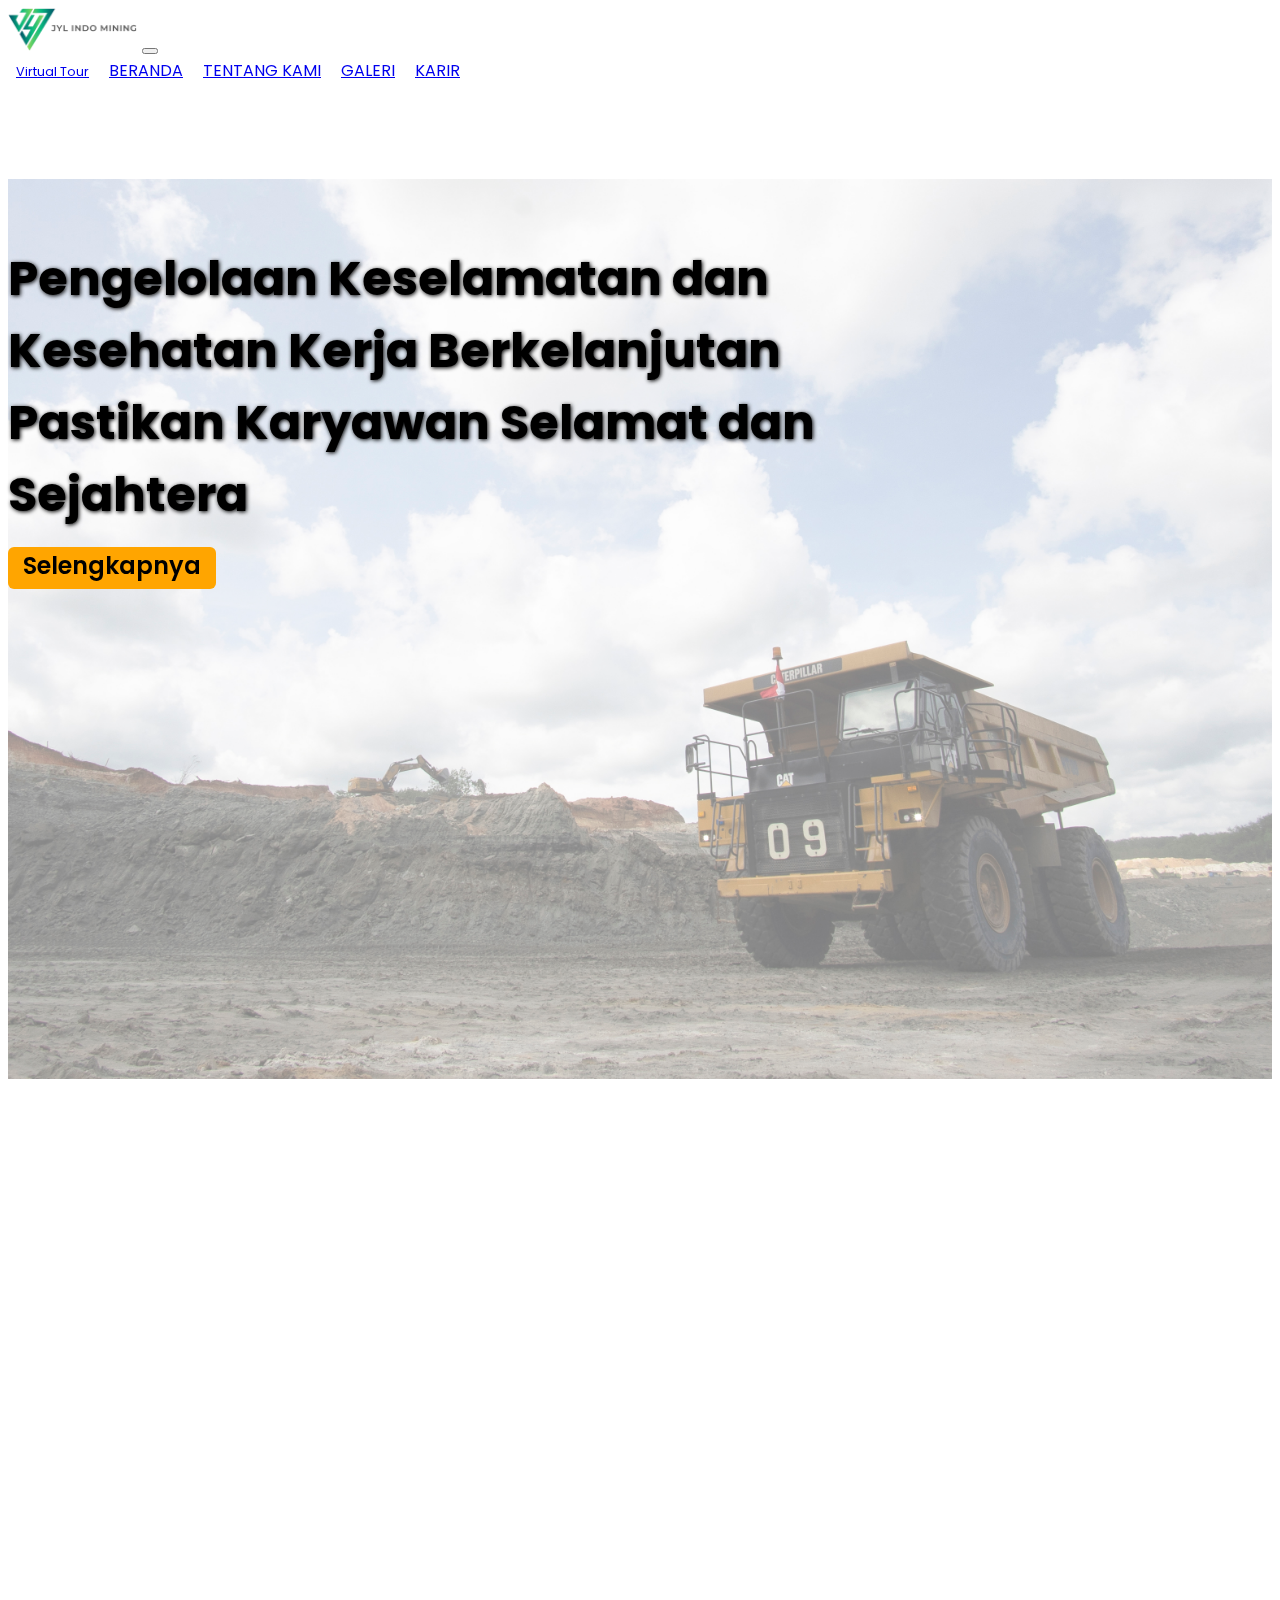
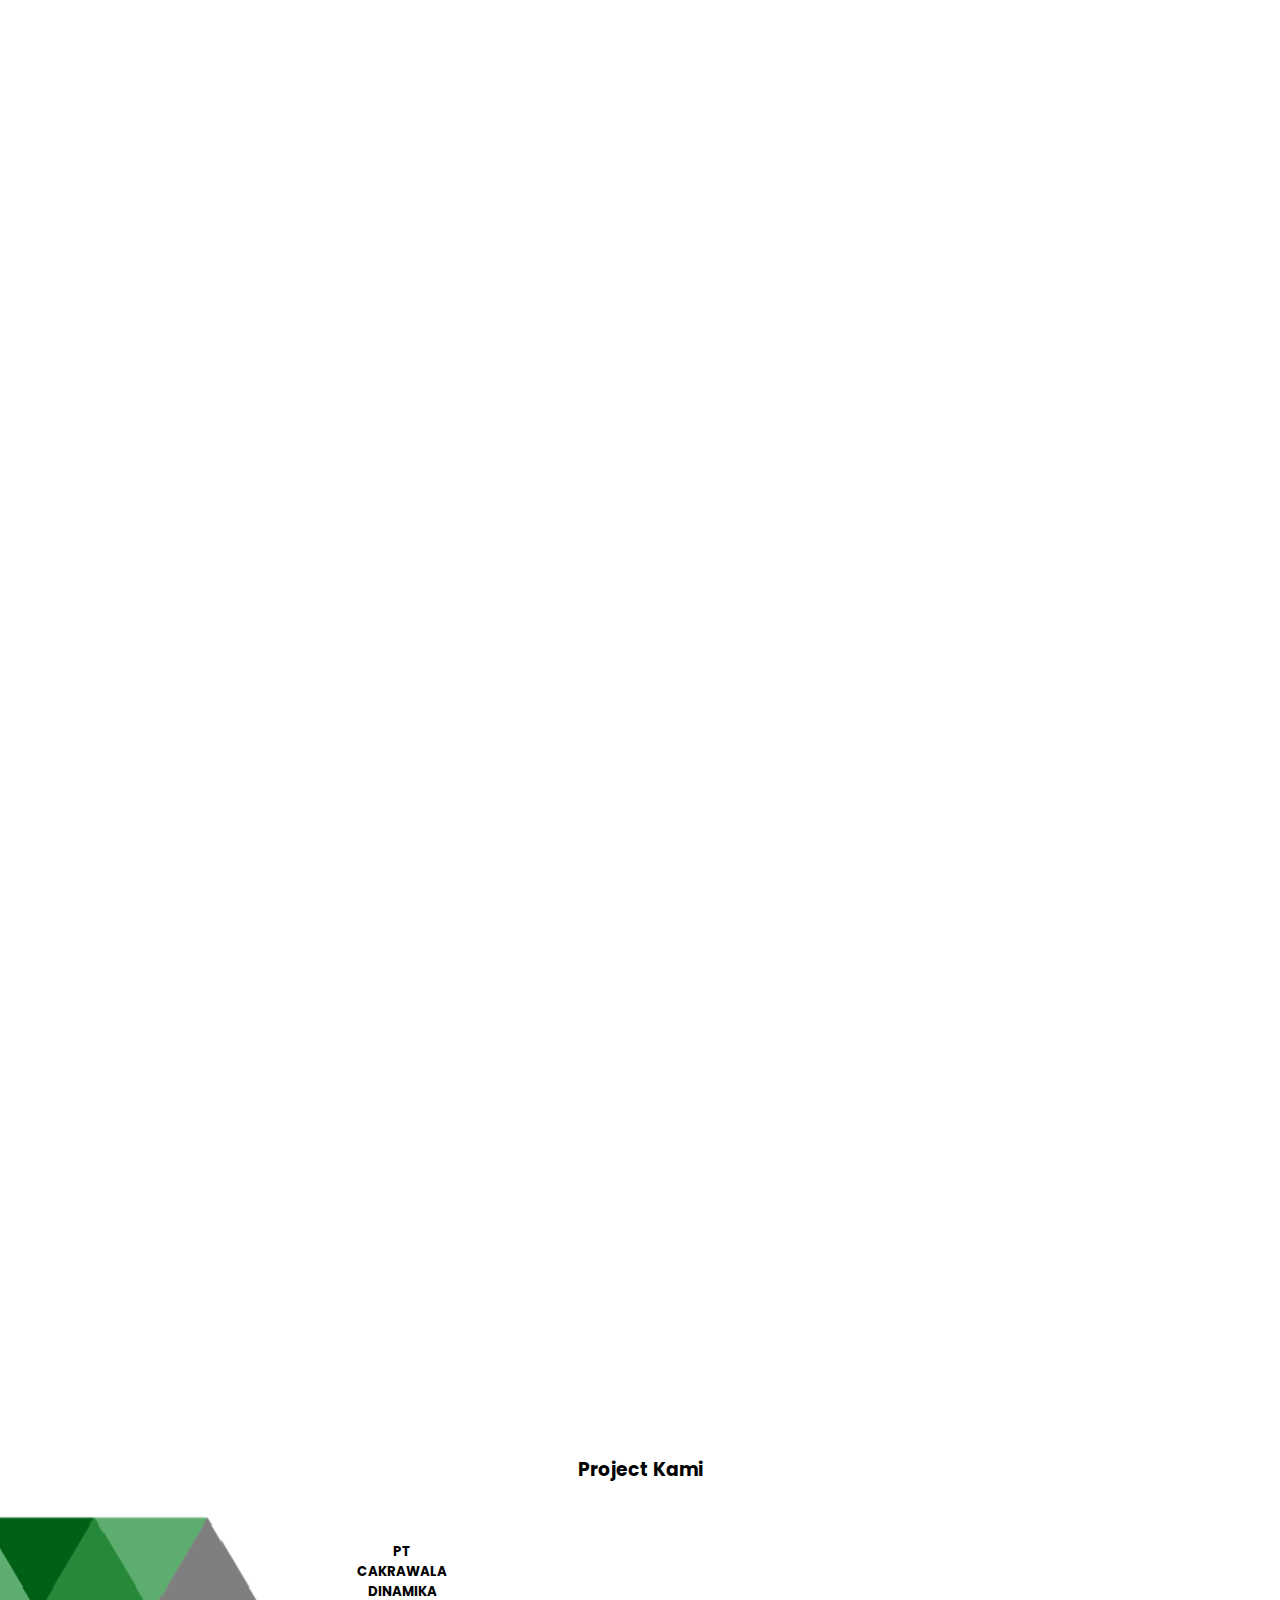
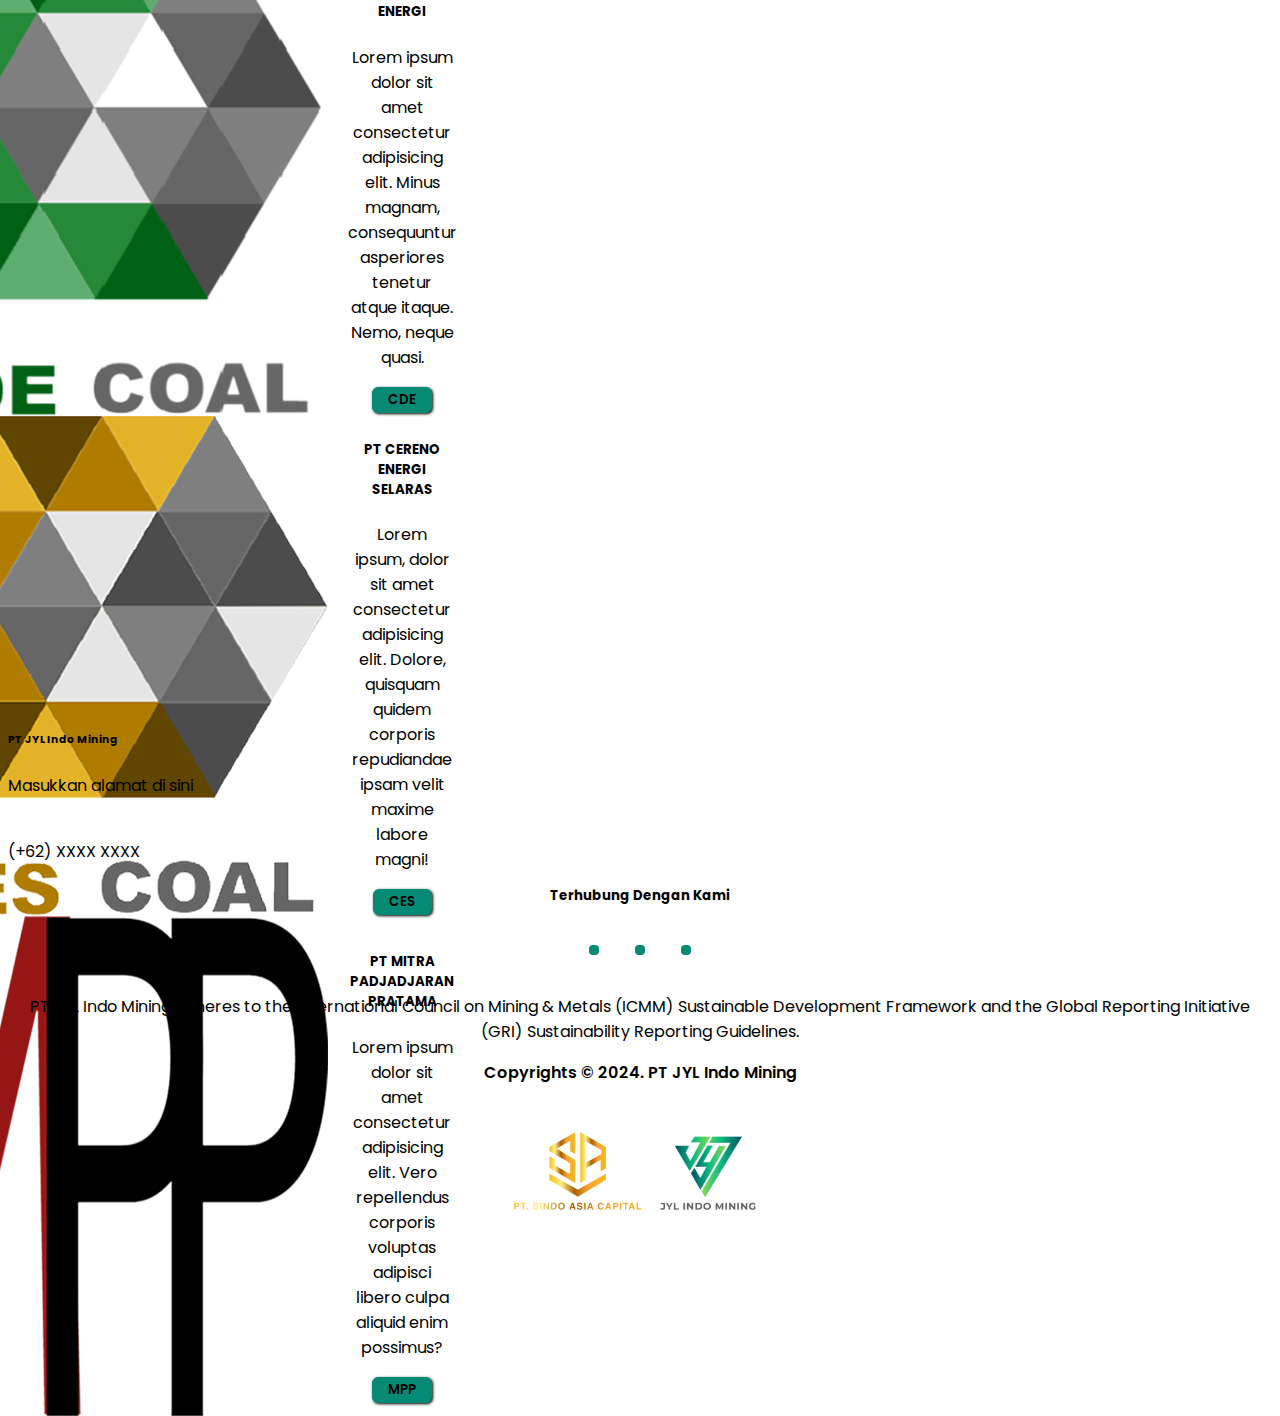
==== index.html @ 70bf5660 "menambahkan card untuk project" ====
<!DOCTYPE html>
<html lang="en">
  <head>
    <!-- Required meta tags -->
    <meta charset="utf-8" />
    <meta name="viewport" content="width=device-width, initial-scale=1" />

    <!-- Bootstrap CSS -->
    <link
      href="https://cdn.jsdelivr.net/npm/bootstrap@5.0.2/dist/css/bootstrap.min.css"
      rel="stylesheet"
      integrity="sha384-EVSTQN3/azprG1Anm3QDgpJLIm9Nao0Yz1ztcQTwFspd3yD65VohhpuuCOmLASjC"
      crossorigin="anonymous"
    />

    <!-- Feather Icon -->
    <!-- choose one -->
    <script src="https://unpkg.com/feather-icons"></script>

    <!-- Font -->
    <link rel="preconnect" href="https://fonts.googleapis.com" />
    <link rel="preconnect" href="https://fonts.gstatic.com" crossorigin />
    <link
      href="https://fonts.googleapis.com/css2?family=Poppins:ital,wght@0,100;0,200;0,300;0,400;0,500;0,600;0,700;0,800;0,900;1,100;1,200;1,300;1,400;1,500;1,600;1,700;1,800;1,900&display=swap"
      rel="stylesheet"
    />

    <!-- AOS -->
    <link rel="stylesheet" href="https://unpkg.com/aos@next/dist/aos.css" />

    <!-- CSS Saya -->
    <link rel="stylesheet" href="style.css" />

    <title>JYL Indo Mining</title>
  </head>

  <body>
    <!-- NAVBAR -->
    <nav
      class="navbar navbar-expand-lg navbar-light bg-light fixed-top"
      data-aos="fade-down"
    >
      <div class="container">
        <a class="navbar-brand" href="#"
          ><img
            src="./logo/LOGO JYL SIDE NAME 360.png"
            alt=""
            style="width: 130px"
        /></a>
        <button
          class="navbar-toggler"
          type="button"
          data-bs-toggle="collapse"
          data-bs-target="#navbarNavAltMarkup"
          aria-controls="navbarNavAltMarkup"
          aria-expanded="false"
          aria-label="Toggle navigation"
        >
          <span class="navbar-toggler-icon"></span>
        </button>
        <div class="collapse navbar-collapse" id="navbarNavAltMarkup">
          <div class="navbar-nav ms-auto">
            <a class="nav-link virtual-tour" href="#">Virtual Tour</a>
            <a class="nav-link" aria-current="page" href="#">BERANDA</a>
            <a class="nav-link" href="tentangKami/tentang-kami.html"
              >TENTANG KAMI</a
            >
            <a class="nav-link" href="galeri/galeri.html">GALERI</a>
            <a class="nav-link" href="galeri/galeri.html">KARIR</a>
          </div>
          <div class="navbar-extra">
            <a href="#" id="search-button"><i data-feather="search"></i></a>
          </div>
        </div>
        <div class="search-form">
          <input
            type="search"
            class="input-search"
            id="search-box"
            placeholder="Search here ...."
          />
          <label for="search-box"> <i data-feather="search"></i></label>
        </div>
      </div>
    </nav>
    <!-- NAVBAR END -->

    <!-- LANDING PAGE -->
    <section class="landing-page">
      <div class="container">
        <div class="row">
          <div class="col-sm-7">
            <h3 data-aos="fade-up">
              Pengelolaan Keselamatan dan Kesehatan Kerja Berkelanjutan Pastikan
              Karyawan Selamat dan Sejahtera
            </h3>
          </div>
        </div>
        <div class="row">
          <div class="col" data-aos="flip-up" data-aos-duration="1500">
            <a href=""
              ><button class="readmore">
                Selengkapnya <i data-feather="arrow-right"></i></button
            ></a>
          </div>
        </div>
      </div>
    </section>
    <!-- LANDING PAGE END -->

    <!-- CONTENT 1 -->
    <section class="content1">
      <div class="container">
        <div class="row">
          <div class="col">
            <h3 data-aos="flip-up">Tujuan Kami</h3>
          </div>
        </div>
        <div class="row">
          <div class="col">
            <p class="pTujuan" data-aos="flip-up">
              Kami terus berkarya untuk memberikan manfaat bagi bangsa,
              masyarakat, serta lingkungan di mana kami beroperasi. Mewujudkan
              asa melalui pengabdian terbaik bagi Indonesia.
            </p>
          </div>
        </div>
        <div class="row" text-white" data-aos="fade-up" data-aos-easing="linear"
        data-aos-duration="1500">
        <div class="col-sm">
          <div class="card">
            <img
              src="./img-thumbnail/thumbnail1.jpg"
              class="card-img"
              alt="thumbnail1"
            />
            <div class="card-img-overlay">
              <h5 class="card-title">Engineering</h5>
              <p class="card-text">
                Lorem ipsum dolor sit amet consectetur adipisicing elit. Quia
                voluptatum sit praesentium cumque aut animi?
              </p>
            </div>
          </div>
        </div>
        <div class="col-sm">
          <div class="card">
            <img
              src="./img-thumbnail/thumbnail2.jpg"
              class="card-img"
              alt="thumbnail1"
            />
            <div class="card-img-overlay">
              <h5 class="card-title">PIT</h5>
              <p class="card-text">
                Lorem ipsum dolor sit amet consectetur adipisicing elit.
                Accusamus incidunt ut voluptate nesciunt, ducimus cupiditate.
              </p>
            </div>
          </div>
        </div>
        <div class="col-sm">
          <div class="card">
            <img
              src="./img-thumbnail/thumbnail3.jpg"
              class="card-img"
              alt="thumbnail1"
            />
            <div class="card-img-overlay">
              <h5 class="card-title">TRUCK OHT</h5>
              <p class="card-text">
                Lorem ipsum dolor sit amet consectetur adipisicing elit. Iure
                earum aliquid repellat voluptatem minus eligendi.
              </p>
              <p class="card-text">Last updated 3 mins ago</p>
            </div>
          </div>
        </div>
      </div>
    </section>
    <!-- CONTENT 1 END-->

    <!-- CONTENT 2 -->
    <section class="content2">
      <div class="container">
        <div class="row">
          <div class="col">
            <h3
              data-aos="fade-right"
              data-aos-offset="300"
              data-aos-easing="ease-in-sine"
            >
              Media JYL Indo Mining
            </h3>
          </div>
        </div>
        <div class="row">
          <div class="col" data-aos="flip-up" data-aos-duration="1500">
            <a href=""
              ><button class="readmore">
                Selengkapnya <i data-feather="arrow-right"></i></button
            ></a>
          </div>
        </div>
        <div class="row">
          <div class="col">
            <div class="card" data-aos="zoom-in-down" data-aos-duration="1500">
              <img
                src="./img-slideImage2/img-slideImage1.jpg"
                class="card-img"
                alt="thumbnail1"
              />
              <a href=""
                ><div class="card-img-overlay">
                  <img
                    src="./icon/pngwing.com.svg"
                    alt=""
                    style="width: 25%"
                  /></div
              ></a>
            </div>
          </div>
        </div>
        <div class="row">
          <div class="col">
            <h4 data-aos="flip-left">Aktivitas Penambangan JYL Indo Mining</h4>
          </div>
        </div>
      </div>
    </section>
    <!-- CONTENT 2 END-->

    <!-- CONTENT 3 -->
    <section class="content3">
      <div class="container">
        <div class="row">
          <div class="col">
            <h3>Project Kami</h3>
          </div>
        </div>
        <div class="project d-flex justify-content-center">
          <div class="row">
            <div class="col">
              <div class="card" style="width: 18rem">
                <img src="./logo/CDE SVG.svg" class="card-img-top" alt="..." />
                <div class="card-body">
                  <h5 class="card-title">PT CAKRAWALA DINAMIKA ENERGI</h5>
                  <p class="card-text">
                    Lorem ipsum dolor sit amet consectetur adipisicing elit.
                    Minus magnam, consequuntur asperiores tenetur atque itaque.
                    Nemo, neque quasi.
                  </p>
                  <a href=""><button class="btn-content3">CDE</button></a>
                </div>
              </div>
            </div>
            <div class="col">
              <div class="card" style="width: 18rem">
                <img src="./logo/CES SVG.svg" class="card-img-top" alt="..." />
                <div class="card-body">
                  <h5 class="card-title">PT CERENO ENERGI SELARAS</h5>
                  <p class="card-text">
                    Lorem ipsum, dolor sit amet consectetur adipisicing elit.
                    Dolore, quisquam quidem corporis repudiandae ipsam velit
                    maxime labore magni!
                  </p>
                  <a href=""><button class="btn-content3">CES</button></a>
                </div>
              </div>
            </div>
            <div class="col">
              <div class="card" style="width: 18rem">
                <img src="./logo/MPP SVG.svg" class="card-img-top" alt="..." />
                <div class="card-body">
                  <h5 class="card-title">PT MITRA PADJADJARAN PRATAMA</h5>
                  <p class="card-text">
                    Lorem ipsum dolor sit amet consectetur adipisicing elit.
                    Vero repellendus corporis voluptas adipisci libero culpa
                    aliquid enim possimus?
                  </p>
                  <a href=""><button class="btn-content3">MPP</button></a>
                </div>
              </div>
            </div>
          </div>
        </div>
      </div>
    </section>
    <!-- CONTENT 3 END-->

    <!-- FOOTER -->
    <div class="footer">
      <div class="container">
        <div class="row">
          <div class="col">
            <div class="alamat">
              <h6>PT JYL Indo Mining</h6>
              <p>Masukkan alamat di sini</p>
              <br />
              <i data-feather="phone"></i> (+62) XXXX XXXX
            </div>
          </div>
        </div>
        <div class="row">
          <div class="col">
            <div class="text3">
              <h5>Terhubung Dengan Kami</h5>
              <a href=""><span data-feather="facebook"></span></a>
              <a href=""><span data-feather="instagram"></span></a>
              <a href=""><span data-feather="linkedin"></span></a>
            </div>
          </div>
        </div>
        <div class="row">
          <div class="col">
            <div class="info-company">
              <p>
                PT JYL Indo Mining adheres to the International Council on
                Mining & Metals (ICMM) Sustainable Development Framework and the
                Global Reporting Initiative (GRI) Sustainability Reporting
                Guidelines.
              </p>
            </div>
          </div>
        </div>
        <div class="row">
          <div class="col">
            <div class="copyright">
              <p>Copyrights © 2024. PT JYL Indo Mining</p>
            </div>
          </div>
        </div>
        <div class="company-group">
          <div class="row">
            <div class="col">
              <img src="./logo/Logo SAC JYL.svg" alt="" class="logoJYL" />
            </div>
          </div>
        </div>
      </div>
    </div>
    <!-- FOOTER END-->

    <!-- Script Saya -->
    <script src="main.js"></script>

    <!-- Feather Icon -->
    <script>
      feather.replace();
    </script>

    <!-- AOS -->
    <script src="https://unpkg.com/aos@next/dist/aos.js"></script>
    <script>
      AOS.init();
    </script>

    <!-- Option 1: Bootstrap Bundle with Popper -->
    <script
      src="https://cdn.jsdelivr.net/npm/bootstrap@5.0.2/dist/js/bootstrap.bundle.min.js"
      integrity="sha384-MrcW6ZMFYlzcLA8Nl+NtUVF0sA7MsXsP1UyJoMp4YLEuNSfAP+JcXn/tWtIaxVXM"
      crossorigin="anonymous"
    ></script>
  </body>
</html>
---- style.css ----
* {
    font-family: "Poppins", sans-serif;
    box-sizing: border-box;
    scroll-behavior: smooth;

}

.row {
    position: relative;
    top: 4rem;
}

/* Navbar */

.navbar .nav-link {
    margin: auto .5rem;
    transition: all 0.3s ease-in-out;
    -webkit-transition: all 0.3s ease-in-out;
    -moz-transition: all 0.3s ease-in-out;
    -ms-transition: all 0.3s ease-in-out;
    -o-transition: all 0.3s ease-in-out;
}

.navbar .nav-link:hover {
    transform: scale(1.2);
    -webkit-transform: scale(1.2);
    -moz-transform: scale(1.2);
    -ms-transform: scale(1.2);
    -o-transform: scale(1.2);
}

.navbar .navbar-extra a {
    color: gray;
}

.navbar .navbar-extra {
    transition: all 0.3s ease-in-out;
    -webkit-transition: all 0.3s ease-in-out;
    -moz-transition: all 0.3s ease-in-out;
    -ms-transition: all 0.3s ease-in-out;
    -o-transition: all 0.3s ease-in-out;
}

.navbar .navbar-extra:hover {
    transform: scale(1.2);
    -webkit-transform: scale(1.2);
    -moz-transform: scale(1.2);
    -ms-transform: scale(1.2);
    -o-transform: scale(1.2);
}

.navbar .virtual-tour {
    font-size: 0.8rem;
}

.navbar .search-form {
    position: absolute;
    top: 100%;
    right: 15%;
    background-color: white;
    padding: 1rem;
    width: 20rem;
    height: 3rem;
    display: flex;
    justify-content: center;
    align-items: center;
    border-radius: 8px;
    -webkit-border-radius: 8px;
    -moz-border-radius: 8px;
    -ms-border-radius: 8px;
    -o-border-radius: 8px;
    transform: scaleY(0);
    -webkit-transform: scaleY(0);
    -moz-transform: scaleY(0);
    -ms-transform: scaleY(0);
    -o-transform: scaleY(0);
}

.navbar .search-form.active {
    transform: scaleY(1);
    -webkit-transform: scaleY(1);
    -moz-transform: scaleY(1);
    -ms-transform: scaleY(1);
    -o-transform: scaleY(1);
}

.navbar .input-search {
    height: 2.5rem;
    width: 32rem;    
}
/* Navbar End */


/* LANDING PAGE */
.landing-page {
    height: 100vh;
    background-image: url(./img-bg/bgOHT.jpg);
    background-position: center;
    background-size: cover;
    /* background-attachment: fixed; */
}

.landing-page h3 {
    font-weight: 700;
    text-shadow: 1px 1px 4px black;
}

.landing-page a {
    text-decoration: none;
    text-shadow: 1px 1px 2px black;
    width: fit-content;
}

.readmore {
    background-color: orange;
    font-size: 1.5rem;
    font-weight: 600;
    width: fit-content;
    padding: 1px 15px 6px;
    border-radius: 6px;
    -webkit-border-radius: 6px;
    -moz-border-radius: 6px;
    -ms-border-radius: 6px;
    -o-border-radius: 6px;
    border: none;
    text-align: center;
    transition: all .3s ease-in-out;
    -webkit-transition: all .3s ease-in-out;
    -moz-transition: all .3s ease-in-out;
    -ms-transition: all .3s ease-in-out;
    -o-transition: all .3s ease-in-out;
}

.readmore:hover {
    transform: scale(1.2);
    -webkit-transform: scale(1.2);
    -moz-transform: scale(1.2);
    -ms-transform: scale(1.2);
    -o-transform: scale(1.2);
}

/* LANDING PAGE END*/

/* CONTENT 1 */
.content1 {
    height: 100vh;
    background-image: url(./img-bg/img-bg-content1.jpg);
    background-position: center;
    background-size: cover;
    background-attachment: fixed;
}

.content1 h3 {
    font-weight: 700;
}

.content1 .pTujuan {
    font-weight: 400;
}

.content1 .card {
    transition: all 0.3s ease-in-out;
    -webkit-transition: all 0.3s ease-in-out;
    -moz-transition: all 0.3s ease-in-out;
    -ms-transition: all 0.3s ease-in-out;
    -o-transition: all 0.3s ease-in-out;
    box-shadow: 1px 1px 8px black;
    border: none;
}

.content1 .card:hover {
    transform: scale(1.2);
    -webkit-transform: scale(1.2);
    -moz-transform: scale(1.2);
    -ms-transform: scale(1.2);
    -o-transform: scale(1.2);
}


.content1 .card-title {
    font-size: 1rem;
    /* text-shadow: 1px 1px 5px black; */
}


.content1 .card-img-overlay {
    color: black;
    text-align: center;
    margin-top: -1rem;
}
/* CONTENT 1 END*/

/* CONTENT 2 */
.content2 {
    height: 100vh;
    background-image: url(./img-bg/IMG_1204.JPG);
    background-position: center;
    background-size: cover;
    background-attachment: fixed;
}

.content2 h3 {
    font-weight: 700;
    text-shadow: 1px 1px 2px black;
}

.content2 a {
    text-decoration: none;
}

.content2 .card {
    width: 50%;
    display: flex;
    justify-content: center;
    align-items: center;
    border: none;
    margin: auto;
    margin-top: 3rem;
    padding: 0 0 0 0;
    transition: all 0.3s ease-in-out;
    -webkit-transition: all 0.3s ease-in-out;
    -moz-transition: all 0.3s ease-in-out;
    -ms-transition: all 0.3s ease-in-out;
    -o-transition: all 0.3s ease-in-out;
}

.content2 .card:hover {
    transform: scale(1.2);
    -webkit-transform: scale(1.2);
    -moz-transform: scale(1.2);
    -ms-transform: scale(1.2);
    -o-transform: scale(1.2);
}

.content2 img {
    box-shadow: 1px 1px 5px black;
}



.content2 .card-img-overlay {
    display: flex;
    align-items: center;
    justify-content: center;
    background-color: rgba(0, 0, 0, 0.5);
    opacity: 0;
    transition: all 0.3s ease-in-out;
    -webkit-transition: all 0.3s ease-in-out;
    -moz-transition: all 0.3s ease-in-out;
    -ms-transition: all 0.3s ease-in-out;
    -o-transition: all 0.3s ease-in-out;
    border: none;
}

.content2 .card-img-overlay:hover {
    opacity: 1;
    border: none;
}
    
    

.content2 h4 {
    font-weight: 500;
    text-shadow: 1px 1px 2px black;
}

/* CONTENT 2 END*/

/* CONTENT 3 */
.content3 {
    height: 100vh;
    background-image: url(./img-bg/img-bg.jpg);
    background-position: center;
    background-size: cover;
    background-attachment: fixed;
}

.content3 h3 {
    text-align: center;
    font-weight: 700;
    margin: 2rem 0;
}

.content3 .card {
    display: flex;
    justify-content: center;
    align-items: center;
}

.content3 .card-body {
    text-align: center;
}

.content3 button {
    font-weight: 600;
    padding: 2px 15px;
    background-color: rgb(6,138,118);
    border: 1px solid rgb(6,138,118);
    box-shadow: 1px 1px 3px;
    border-radius: 6px;
    -webkit-border-radius: 6px;
    -moz-border-radius: 6px;
    -ms-border-radius: 6px;
    -o-border-radius: 6px;
    transition: all 0.3s ease-in-out;
    -webkit-transition: all 0.3s ease-in-out;
    -moz-transition: all 0.3s ease-in-out;
    -ms-transition: all 0.3s ease-in-out;
    -o-transition: all 0.3s ease-in-out;
}

.content3 button:hover {
    transform: scale(1.1);
    -webkit-transform: scale(1.1);
    -moz-transform: scale(1.1);
    -ms-transform: scale(1.1);
    -o-transform: scale(1.1);
}




/* CONTENT 3 END*/



/* FOOTER */
.footer a {
    text-decoration: none;
    color: white;
}

.footer .text3 a {
    display: inline-block;
    transition: 0.4s;
    -webkit-transition: 0.4s;
    -moz-transition: 0.4s;
    -ms-transition: 0.4s;
    -o-transition: 0.4s;
    background-color: rgb(6, 138, 118);
    padding: 5px;
    width: fit-content;
}

.footer .text3 a:hover {
    color: black;
    transform: scale(1.2);
    -webkit-transform: scale(1.2);
    -moz-transform: scale(1.2);
    -ms-transform: scale(1.2);
    -o-transform: scale(1.2);
}

.footer .logoSAC {
    width: 35%;
}

.footer .logoJYL {
    width: 25%;
} 







/* FOOTER END */


/* Media Queries */
/* Extra small devices (phones, 600px and down) */
@media only screen and (max-width: 600px) {
    /* Navbar */
    .navbar .navbar-collapse {
        text-align: center;
    }


    /* Landing Page */
    .landing-page h3 {
        margin-top: 5.5rem;
        text-align: center;
    }

    .readmore {
        font-size: 1rem;
        padding-bottom: 4px;
    }

    .landing-page button {
        display: flex;
        align-items: center;
        margin: auto;
    }
    /* Landing Page End */

    /* Content 1 */
    .content1 h3 {
        text-align: center;
        font-size: 1.3rem;
        margin-top: 1rem;
    }

    .content1 .pTujuan {
        text-align: center;
    }

    .content1 .card {
        margin: .5rem auto;
        width: 50%;
        
    }

    .content1 .card-title {
        font-size: 1rem;
        text-shadow: 1px 1px 3px black;
    }

    .content1 .card-text {
        display: none;
    }
    /* Content 1 End */

    /* Content 2 */
    .content2 h3 {
        text-align: center;
        margin: 1.5rem;
    }

    .content2 .readmore {
        margin: auto;
    }

    .content2 button {
        display: flex;
        align-items: center;
        margin: auto;
    }

    .content2 .card {
        transition: all 0.3s ease-in-out;
        -webkit-transition: all 0.3s ease-in-out;
        -moz-transition: all 0.3s ease-in-out;
        -ms-transition: all 0.3s ease-in-out;
        -o-transition: all 0.3s ease-in-out;
    }



    .content2 h4 {
        font-size: 1.2rem;
        text-align: center;
        margin-top: 1.2rem;
    }
/* Content 2 End */
    
    /* Footer */
    .footer {
        margin-top: -3rem;
    }

    .alamat {
        display: none;
    }

    .text3 {
        text-align: center;
    }

    .text3 a {
        margin: 1rem 1rem;
        border-radius: 4px;
        -webkit-border-radius: 4px;
        -moz-border-radius: 4px;
        -ms-border-radius: 4px;
        -o-border-radius: 4px;
    }


    .footer .info-company {
        text-align: center;
        margin-top: 1rem;
    }


    .footer .copyright {
        text-align: center;
        font-weight: 600;
    }


    .company-group {
        text-align: center;
        margin-top: -1rem;
    }
    /* Footer End */
}


/* Small devices (portrait tablets and large phones, 600px and up) */
@media only screen and (min-width: 600px) {
    /* Landing Page */
    html {
        font-size: 80%;
    }

    .landing-page h3 {
        font-size: 1.5rem;
        margin-top: 2rem;
    }

    /* Content 1 */
    .content1 h3 {
        font-size: 1.5rem;
        margin-top: 2rem;
    }

    .content1 .card {
        display: flex;
        width: 90%;
        margin: 1rem auto;
    }

    .content1 .card-text {
        display: none;
    }
    /* Content 1 End */

    /* Content 2 */
    .content2 h3 {
        margin-top: 2rem;
    }

    .content2 .company-profile img {
        width: 30%;
        margin-top: rem;
    }


    .content2 h4 {
        text-align: center;
        margin-top: 1rem;
    }



    /* Content 2 End */

    /* Footer */
    .footer {
        margin-top: -3rem;
    }

    .alamat {
        display: none;
    }

    .text3 {
        text-align: center;
    }

    .text3 a {
        margin: 1rem 1rem;
        border-radius: 4px;
        -webkit-border-radius: 4px;
        -moz-border-radius: 4px;
        -ms-border-radius: 4px;
        -o-border-radius: 4px;
    }

    .footer .info-company {
        text-align: center;
        margin-top: 1rem;
    }


    .footer .copyright {
        text-align: center;
        font-weight: 600;
    }


    .company-group {
        text-align: center;
        margin-top: -1rem;
    }
    /* Footer End*/
}


/* Medium devices (landscape tablets, 768px and up) */
/* @media only screen and (min-width: 768px) {...} */

/* Large devices (laptops/desktops, 992px and up) */
@media only screen and (min-width: 992px) {
    html {
        font-size: 100%;
    }
    
    /* Landing-page */
    .landing-page h3 {
        width: 70%;
        font-size: 3rem;
        margin-top: 6rem;
        margin-bottom: 1rem;
    }

    .landing-page a {
        font-size: 1.3rem;
    }
        /* Landing-page End*/

    /* Content 1 */
    .content1 .pTujuan {
        width: 50%;
        padding-bottom: 2rem;
    }

    .content1 .card-text {
        display: unset;
        
    }
    /* Content 1 End*/

    /* Content 2 */
    .content2 h3 {
        margin-top: 3rem;
    }

    .content2 .company-profile {
        margin-top: 3rem;
    }

    .content2 .company-profile img {
        width: 45%;
    }
    /* Content 2 End*/

    /* Footer */
    .footer .alamat {
        display: unset;
    }

    /* Footer End */
}

/* Extra large devices (large laptops and desktops, 1200px and up) */
/* @media only screen and (min-width: 1200px) {...} */
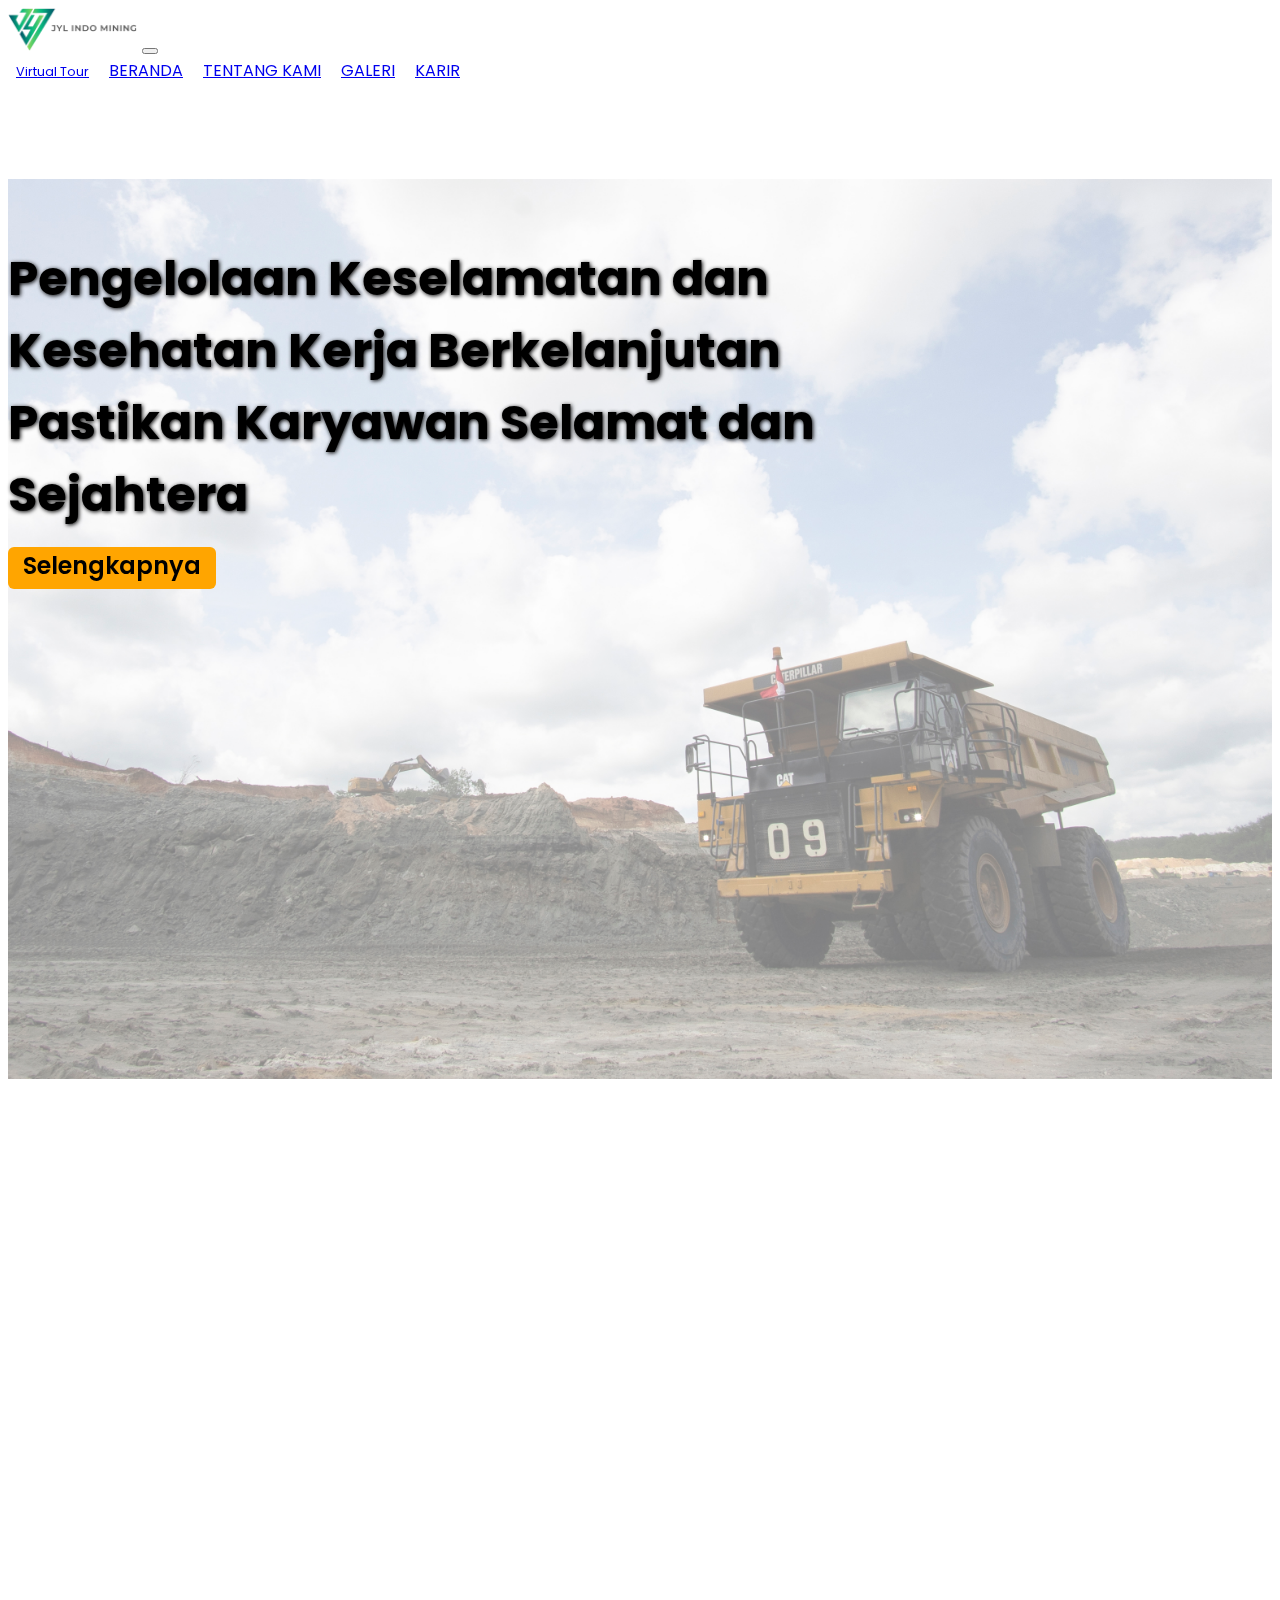
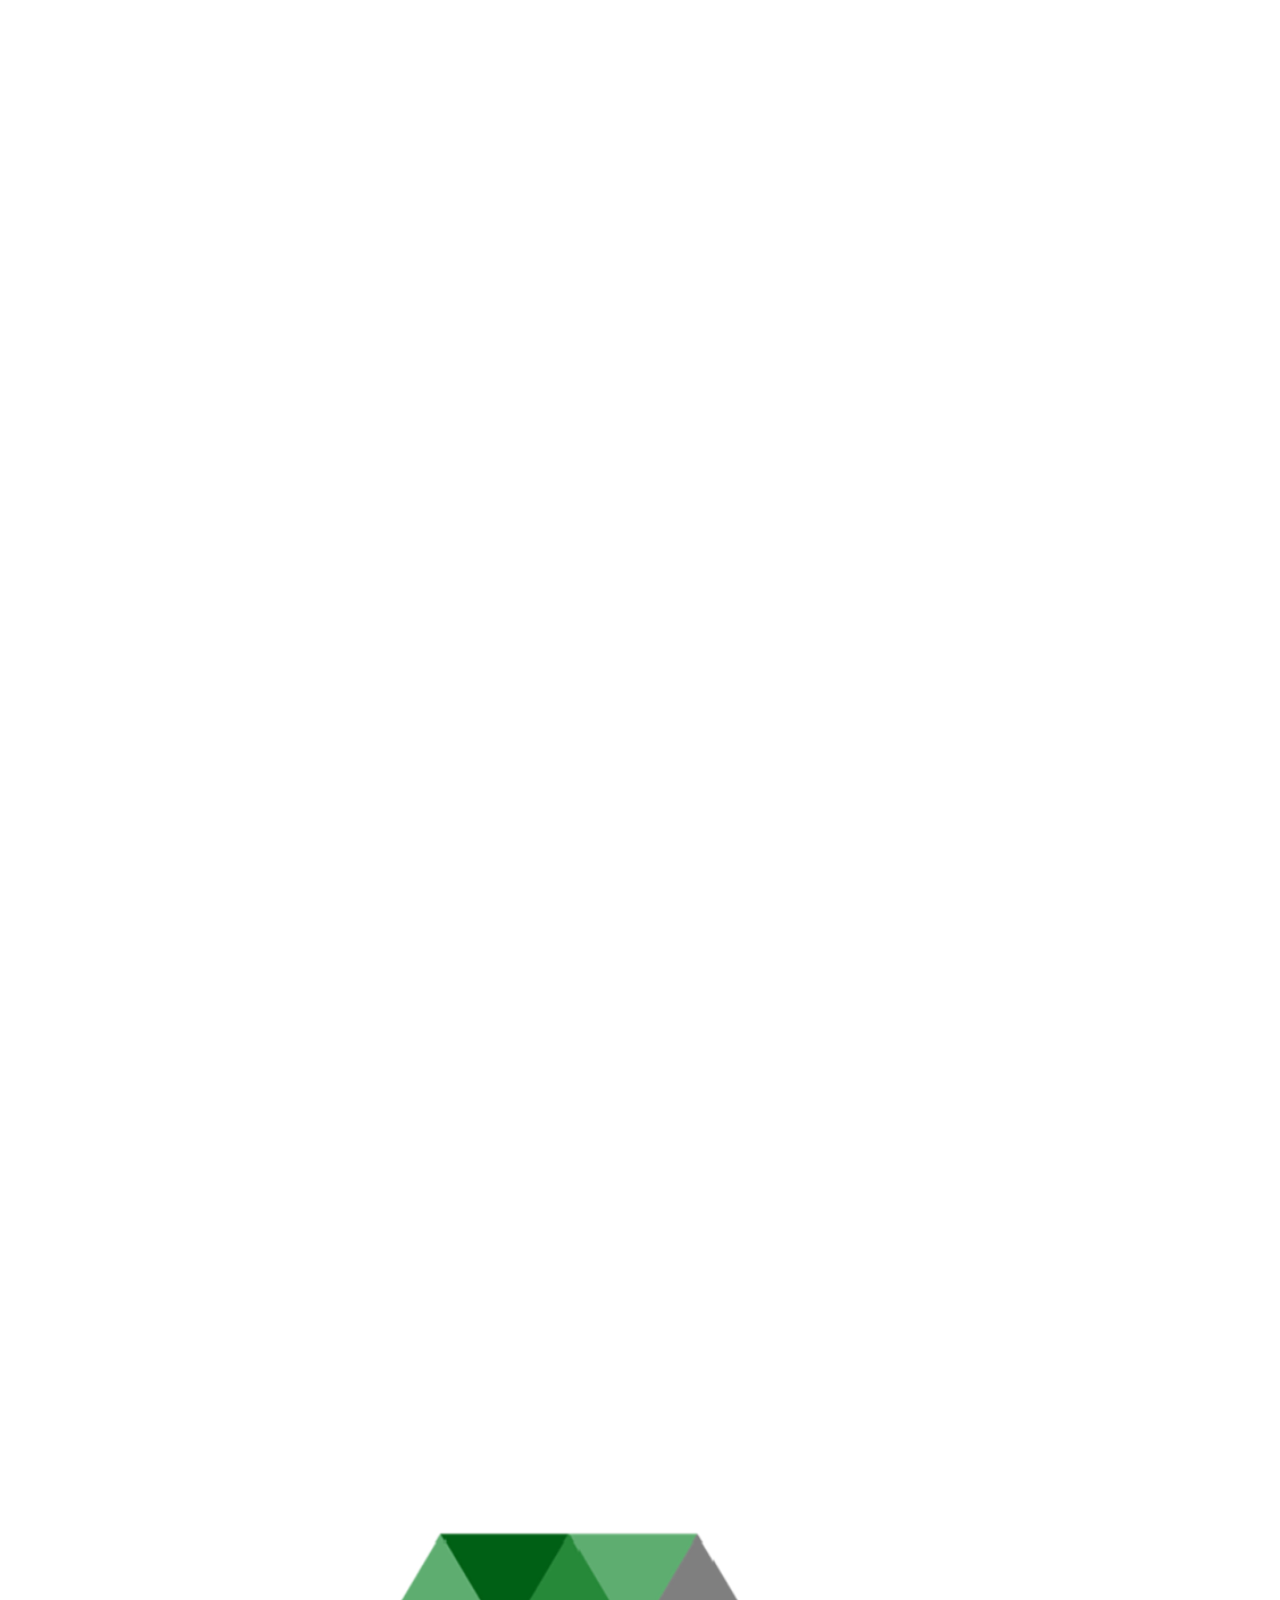
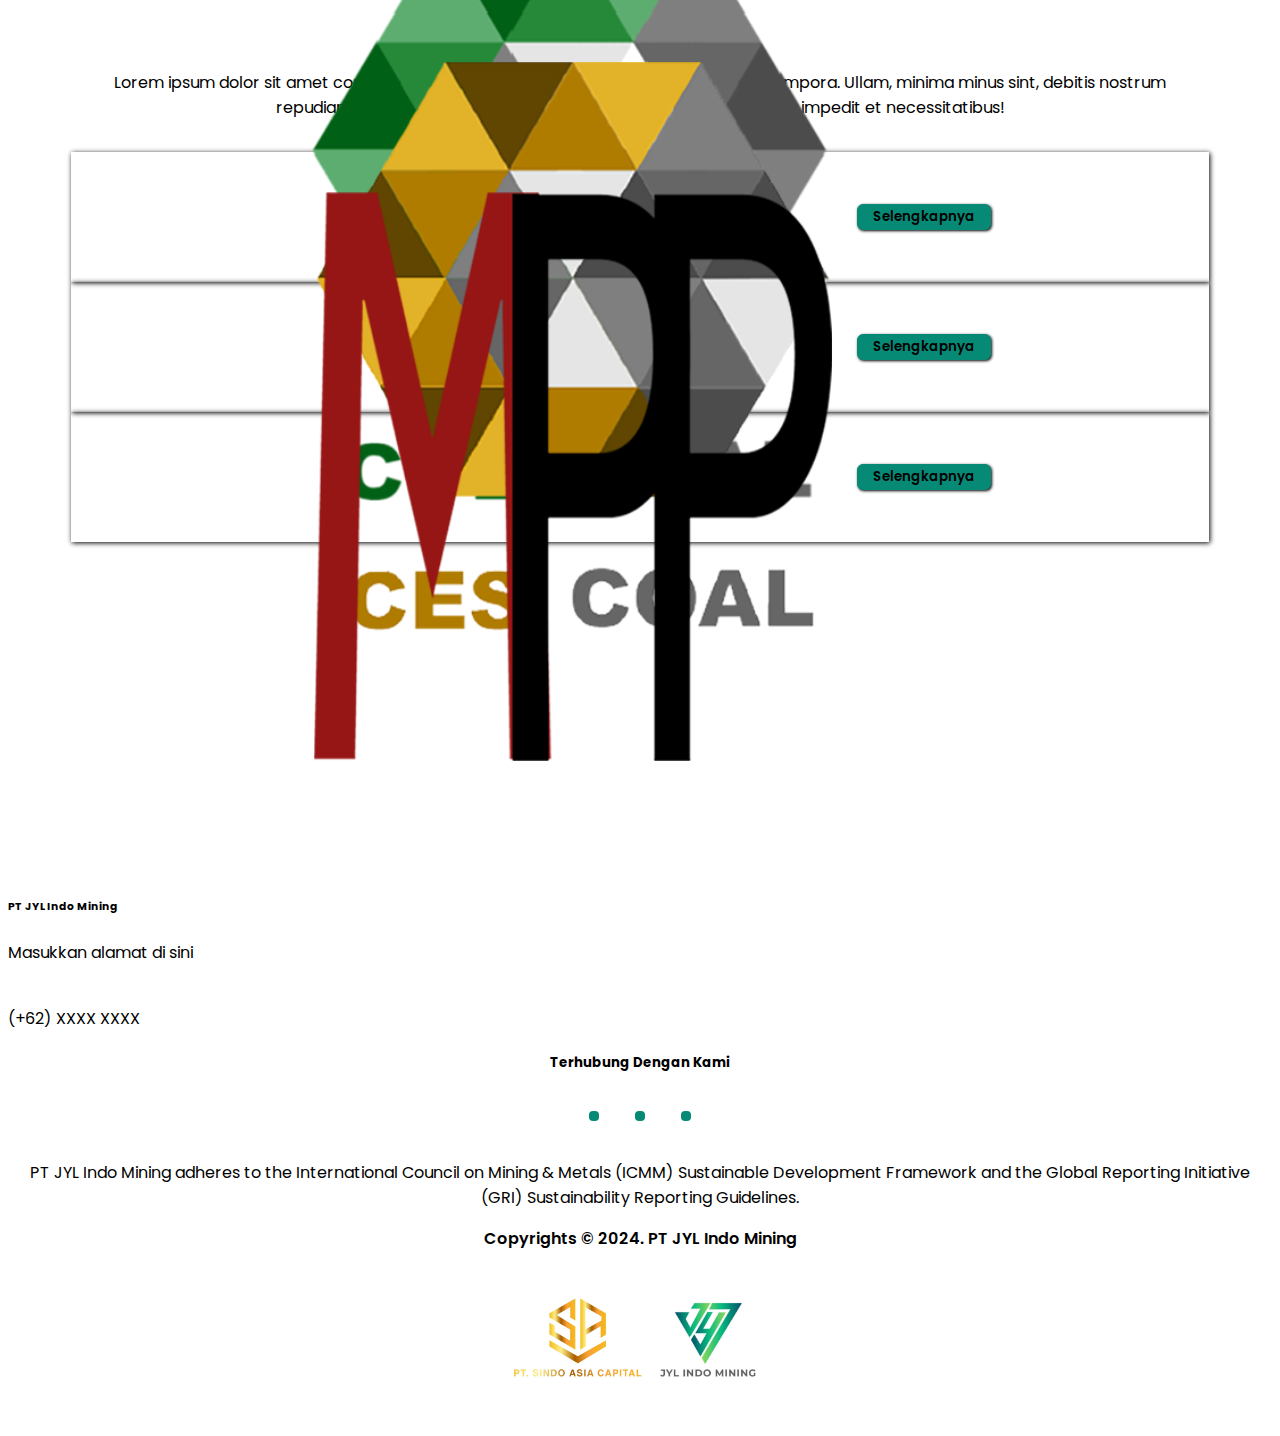
==== commit b1c7b00b: "Memperbaiki tampilan card pada content 3 di mobile potrait dan landscape" ====
--- a/index.html
+++ b/index.html
@@ -195,7 +195,7 @@
           </div>
         </div>
         <div class="row">
-          <div class="col" data-aos="flip-up" data-aos-duration="1500">
+          <div class="col" data-aos="flip-up" data-aos-duration="1000">
             <a href=""
               ><button class="readmore">
                 Selengkapnya <i data-feather="arrow-right"></i></button
@@ -204,7 +204,7 @@
         </div>
         <div class="row">
           <div class="col">
-            <div class="card" data-aos="zoom-in-down" data-aos-duration="1500">
+            <div class="card" data-aos="zoom-in-down" data-aos-duration="1000">
               <img
                 src="./img-slideImage2/img-slideImage1.jpg"
                 class="card-img"
@@ -235,41 +235,42 @@
       <div class="container">
         <div class="row">
           <div class="col">
-            <h3>Project Kami</h3>
+            <div class="text-content3 justify-content-center">
+              <h3>Project Kami</h3>
+              <p>Lorem ipsum dolor sit amet consectetur adipisicing elit. Maxime aut explicabo cum tempora. Ullam, minima minus sint, debitis nostrum repudiandae cum rem maxime voluptas inventore, quibusdam iure impedit et necessitatibus!</p>
+            </div>
           </div>
         </div>
         <div class="project d-flex justify-content-center">
           <div class="row">
             <div class="col">
-              <div class="card" style="width: 18rem">
+              <div class="card">
                 <img src="./logo/CDE SVG.svg" class="card-img-top" alt="..." />
                 <div class="card-body">
                   <h5 class="card-title">PT CAKRAWALA DINAMIKA ENERGI</h5>
                   <p class="card-text">
                     Lorem ipsum dolor sit amet consectetur adipisicing elit.
-                    Minus magnam, consequuntur asperiores tenetur atque itaque.
+                    Minus magnam, consequuntur tenetur atque itaque.
                     Nemo, neque quasi.
                   </p>
-                  <a href=""><button class="btn-content3">CDE</button></a>
+                  <a href=""><button class="btn-content3">Selengkapnya</button></a>
                 </div>
               </div>
             </div>
             <div class="col">
-              <div class="card" style="width: 18rem">
+              <div class="card">
                 <img src="./logo/CES SVG.svg" class="card-img-top" alt="..." />
                 <div class="card-body">
                   <h5 class="card-title">PT CERENO ENERGI SELARAS</h5>
                   <p class="card-text">
-                    Lorem ipsum, dolor sit amet consectetur adipisicing elit.
-                    Dolore, quisquam quidem corporis repudiandae ipsam velit
-                    maxime labore magni!
+                    Lorem, ipsum dolor sit amet consectetur adipisicing elit. Totam, recusandae? Consectetur iusto corrupti illo vitae minima esse, itaque tempora maiores, qui maxime unde optio! Nam, expedita sapiente.
                   </p>
-                  <a href=""><button class="btn-content3">CES</button></a>
+                  <a href=""><button class="btn-content3">Selengkapnya</button></a>
                 </div>
               </div>
             </div>
             <div class="col">
-              <div class="card" style="width: 18rem">
+              <div class="card">
                 <img src="./logo/MPP SVG.svg" class="card-img-top" alt="..." />
                 <div class="card-body">
                   <h5 class="card-title">PT MITRA PADJADJARAN PRATAMA</h5>
@@ -278,7 +279,7 @@
                     Vero repellendus corporis voluptas adipisci libero culpa
                     aliquid enim possimus?
                   </p>
-                  <a href=""><button class="btn-content3">MPP</button></a>
+                  <a href=""><button class="btn-content3">Selengkapnya</button></a>
                 </div>
               </div>
             </div>
--- a/style.css
+++ b/style.css
@@ -275,20 +275,59 @@
     background-attachment: fixed;
 }
 
-.content3 h3 {
+.content3 .text-content3 {
+    width: 50%;
+    margin: auto;
+    margin-bottom: 5rem;
+}
+
+.content3 .text-content3 h3 {
     text-align: center;
     font-weight: 700;
-    margin: 2rem 0;
+}
+
+.content3 .text-content3 p {
+    text-align: center;
 }
 
 .content3 .card {
     display: flex;
     justify-content: center;
     align-items: center;
+    width: 80%;
+    height: 370px;
+    margin: auto;
+    box-shadow: 1px 1px 5px;
+    transition: all 0.3s ease-in-out;
+    -webkit-transition: all 0.3s ease-in-out;
+    -moz-transition: all 0.3s ease-in-out;
+    -ms-transition: all 0.3s ease-in-out;
+    -o-transition: all 0.3s ease-in-out;
+}
+
+.content3 .card:hover {
+    transform: scale(1.1);
+    -webkit-transform: scale(1.1);
+    -moz-transform: scale(1.1);
+    -ms-transform: scale(1.1);
+    -o-transform: scale(1.1);
+}
+
+.content3 .card img {
+    width: 50%;
 }
 
 .content3 .card-body {
     text-align: center;
+}
+
+.content3 .card-title {
+    height: 2.5rem;
+}
+
+.content3 .card-text {
+    font-size: 0.7rem;
+    height: 4rem;
 }
 
 .content3 button {
@@ -319,7 +358,6 @@
 
 
 
-
 /* CONTENT 3 END*/
 
 
@@ -423,6 +461,7 @@
     /* Content 1 End */
 
     /* Content 2 */
+
     .content2 h3 {
         text-align: center;
         margin: 1.5rem;
@@ -454,6 +493,34 @@
         margin-top: 1.2rem;
     }
 /* Content 2 End */
+
+/* Content 3 */
+.content3 {
+    height: 120vh;
+    margin: auto;
+}
+
+.content3 .text-content3 {
+    margin-top: 2rem;
+    width: 90%;
+    margin-bottom: 3rem;
+}
+
+.content3 .card {
+    height: 160px;
+}
+
+.content3 .card {
+    margin: auto;
+    margin-bottom: 1rem;
+    width: 50%;
+}
+
+.content3 .card-title, .content3 .card-text {
+    display: none;
+}
+
+/* Content 3 End */
     
     /* Footer */
     .footer {
@@ -528,6 +595,10 @@
     /* Content 1 End */
 
     /* Content 2 */
+    .content2 {
+        height: 120vh;
+    }
+
     .content2 h3 {
         margin-top: 2rem;
     }
@@ -542,10 +613,27 @@
         text-align: center;
         margin-top: 1rem;
     }
-
-
-
     /* Content 2 End */
+
+    /* Content 3 */
+    .content3 .text-content3 {
+        width: 90%;
+        margin-bottom: 2rem;
+    }
+
+    .content3 .card {
+        width: 90%;
+        height: 130px;
+    }
+
+    .content3 .card-title, .content3 .card-text {
+        display: none;
+    }
+
+
+
+
+    /* Content 3 End */
 
     /* Footer */
     .footer {
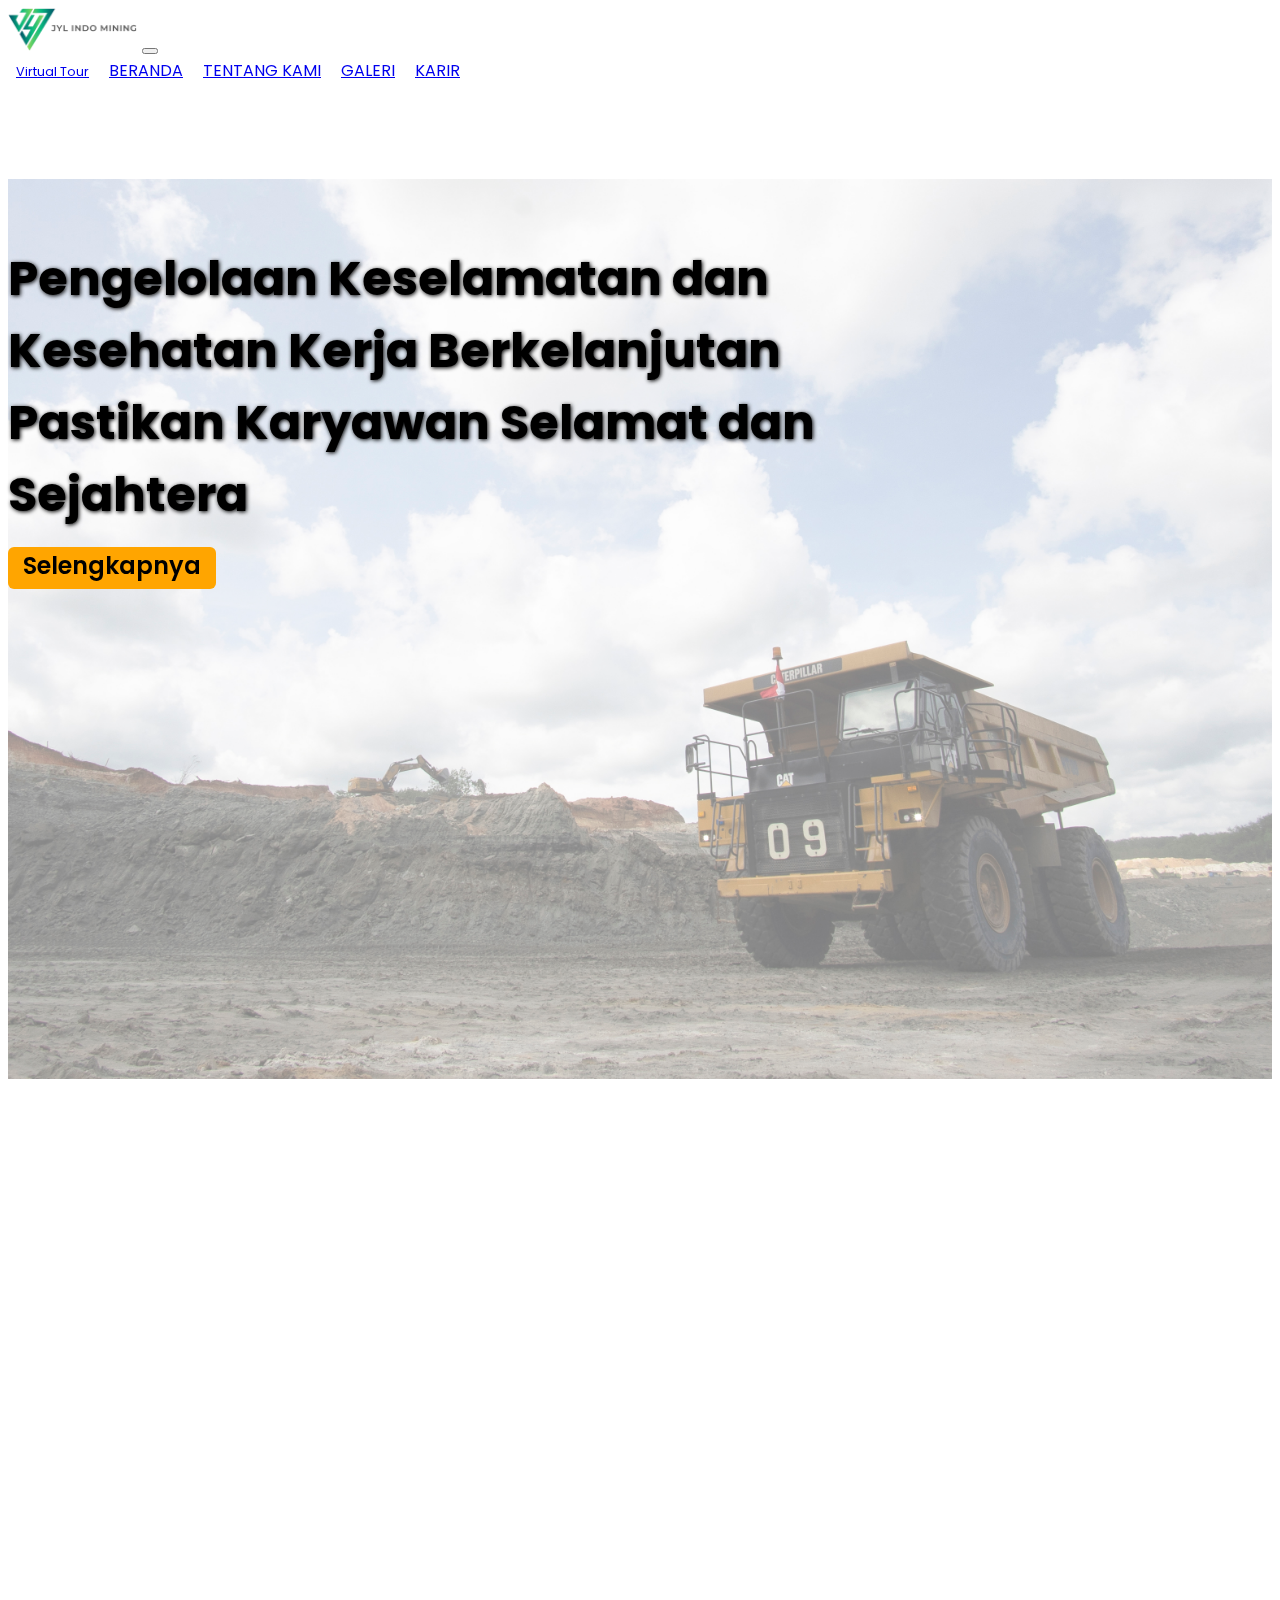
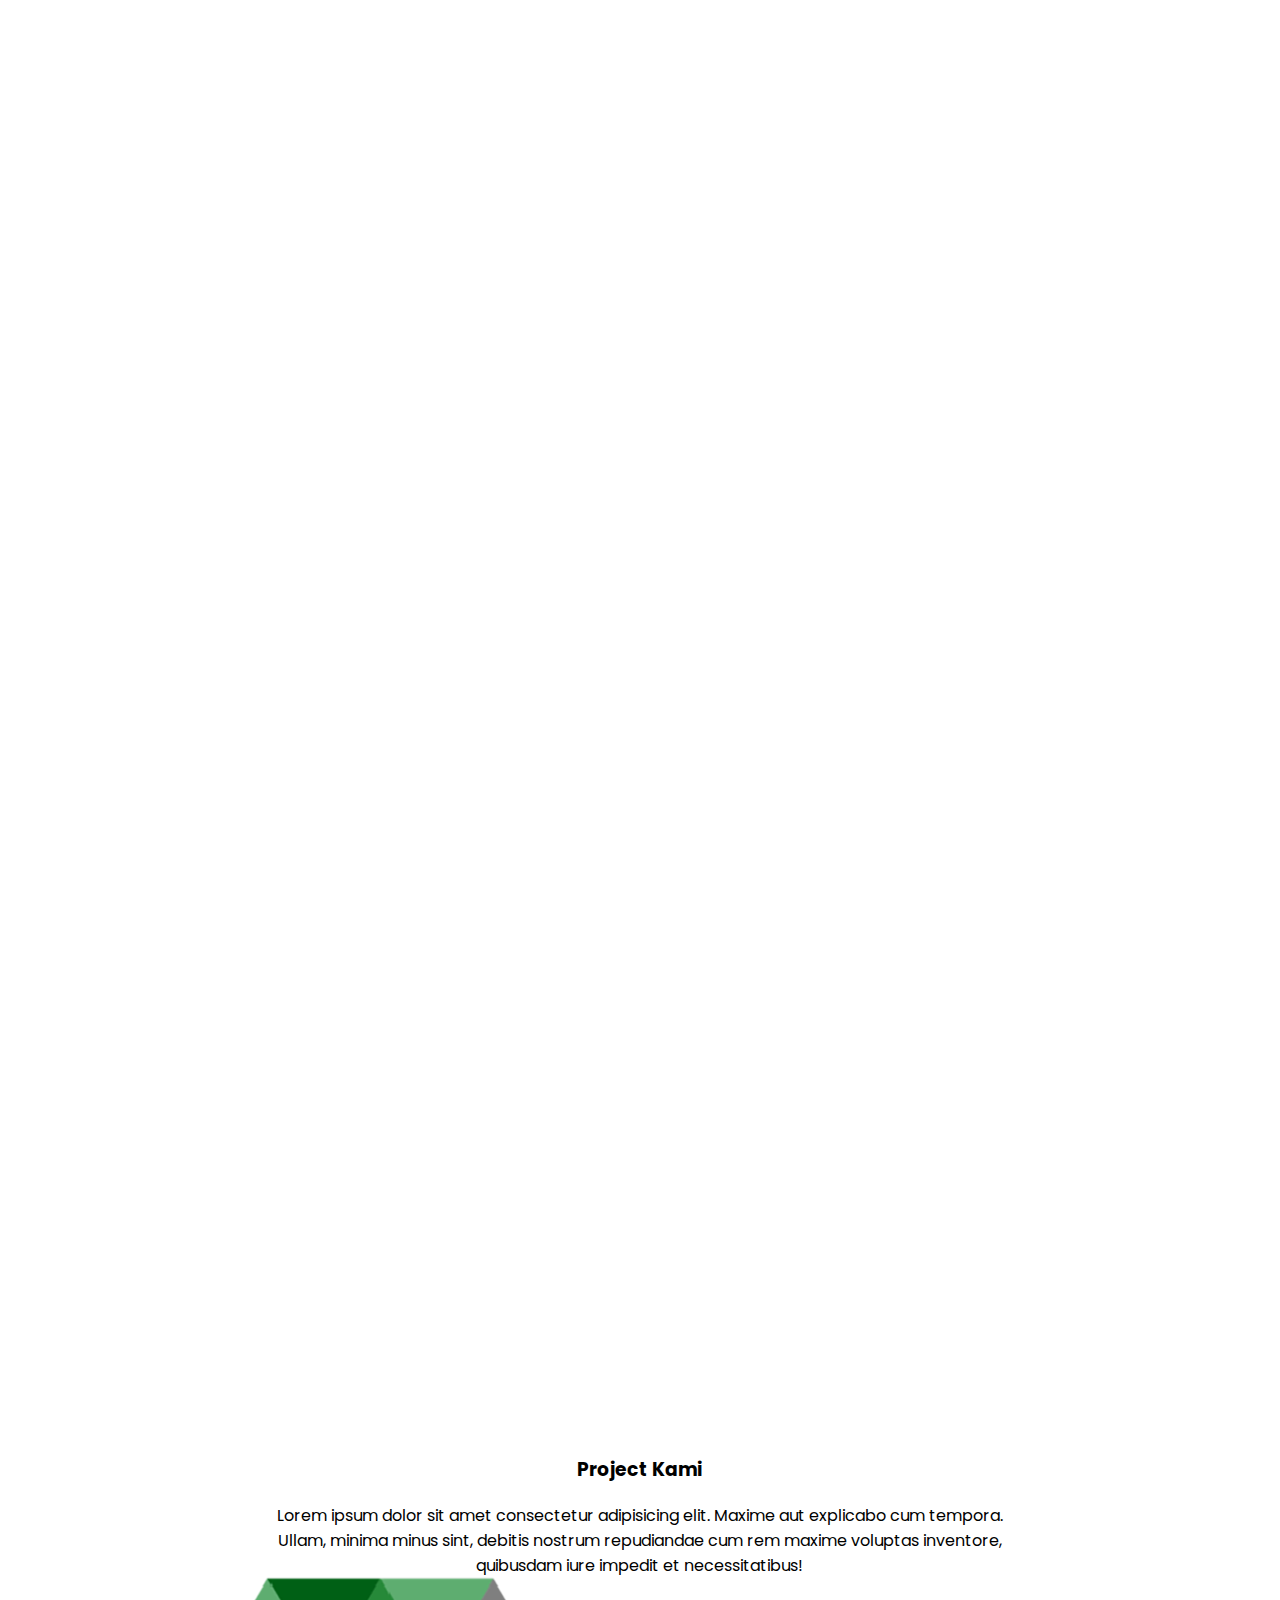
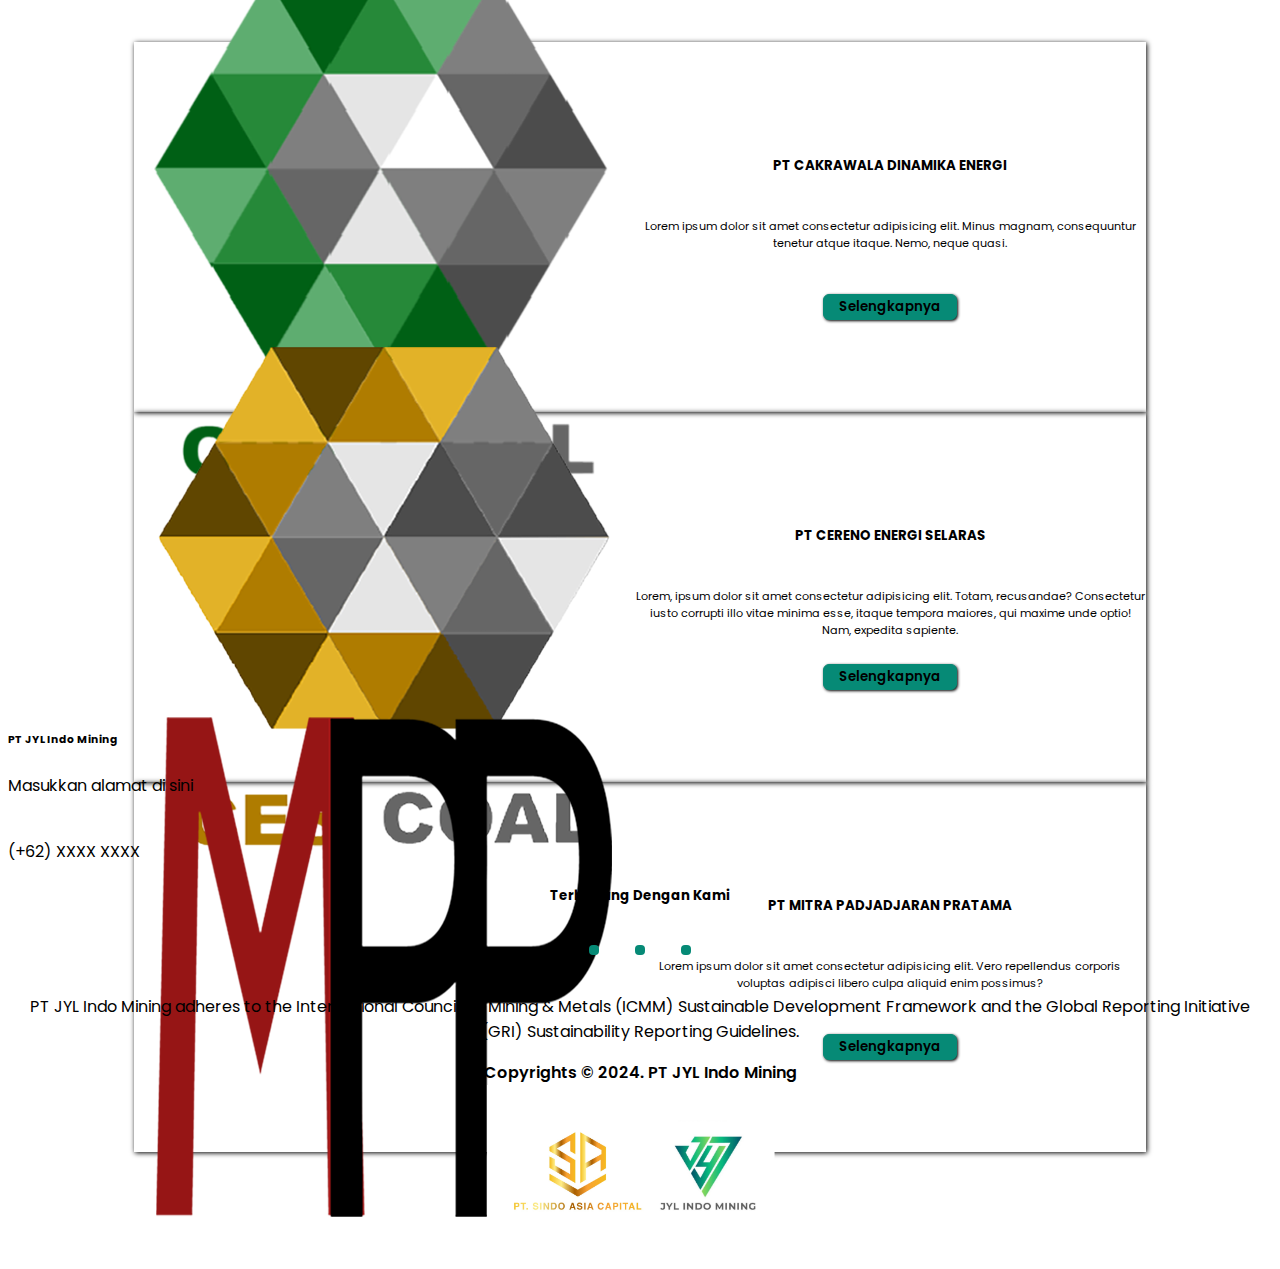
==== commit 1a938b5c: "update perbaikan tampilan untuk dekstop" ====
--- a/index.html
+++ b/index.html
@@ -222,8 +222,8 @@
           </div>
         </div>
         <div class="row">
-          <div class="col">
-            <h4 data-aos="flip-left">Aktivitas Penambangan JYL Indo Mining</h4>
+          <div class="col" data-aos="flip-left">
+            <h4>Aktivitas Penambangan JYL Indo Mining</h4>
           </div>
         </div>
       </div>
--- a/style.css
+++ b/style.css
@@ -256,8 +256,6 @@
     opacity: 1;
     border: none;
 }
-    
-    
 
 .content2 h4 {
     font-weight: 500;
@@ -295,7 +293,7 @@
     justify-content: center;
     align-items: center;
     width: 80%;
-    height: 370px;
+    height: 380px;
     margin: auto;
     box-shadow: 1px 1px 5px;
     transition: all 0.3s ease-in-out;
@@ -578,8 +576,12 @@
     }
 
     /* Content 1 */
+    .content1 {
+        height: 120vh;
+    }
+
     .content1 h3 {
-        font-size: 1.5rem;
+        font-size: 1.3rem;
         margin-top: 2rem;
     }
 
@@ -596,11 +598,16 @@
 
     /* Content 2 */
     .content2 {
-        height: 120vh;
+        height: 140vh;
     }
 
     .content2 h3 {
         margin-top: 2rem;
+    }
+
+    .content2 .readmore {
+        font-size: 1rem;
+        padding-bottom: 2px;
     }
 
     .content2 .company-profile img {
@@ -616,6 +623,10 @@
     /* Content 2 End */
 
     /* Content 3 */
+    .content3 {
+        height: 120vh;
+    }
+
     .content3 .text-content3 {
         width: 90%;
         margin-bottom: 2rem;
@@ -623,15 +634,12 @@
 
     .content3 .card {
         width: 90%;
-        height: 130px;
+        height: 150px;
     }
 
     .content3 .card-title, .content3 .card-text {
         display: none;
     }
-
-
-
 
     /* Content 3 End */
 
@@ -700,6 +708,10 @@
         /* Landing-page End*/
 
     /* Content 1 */
+    .content1 {
+        height: 100vh;
+    }
+
     .content1 .pTujuan {
         width: 50%;
         padding-bottom: 2rem;
@@ -712,6 +724,10 @@
     /* Content 1 End*/
 
     /* Content 2 */
+    .content2 {
+        height: 100vh;
+    }
+
     .content2 h3 {
         margin-top: 3rem;
     }
@@ -724,6 +740,31 @@
         width: 45%;
     }
     /* Content 2 End*/
+
+    /* Content 3 */
+    .content3 {
+        height: 100vh;
+    }
+
+    .content3 .text-content3 {
+        margin: 2rem auto;
+        margin-bottom: 4rem;
+        width: 60%;
+    }
+
+    .content3 .card {
+        width: 80%;
+        height: 370px;
+    }
+
+    .content3 .card-title, .content3 .card-text {
+        display: grid;
+    }
+
+
+
+
+    /* Content 3 End */
 
     /* Footer */
     .footer .alamat {
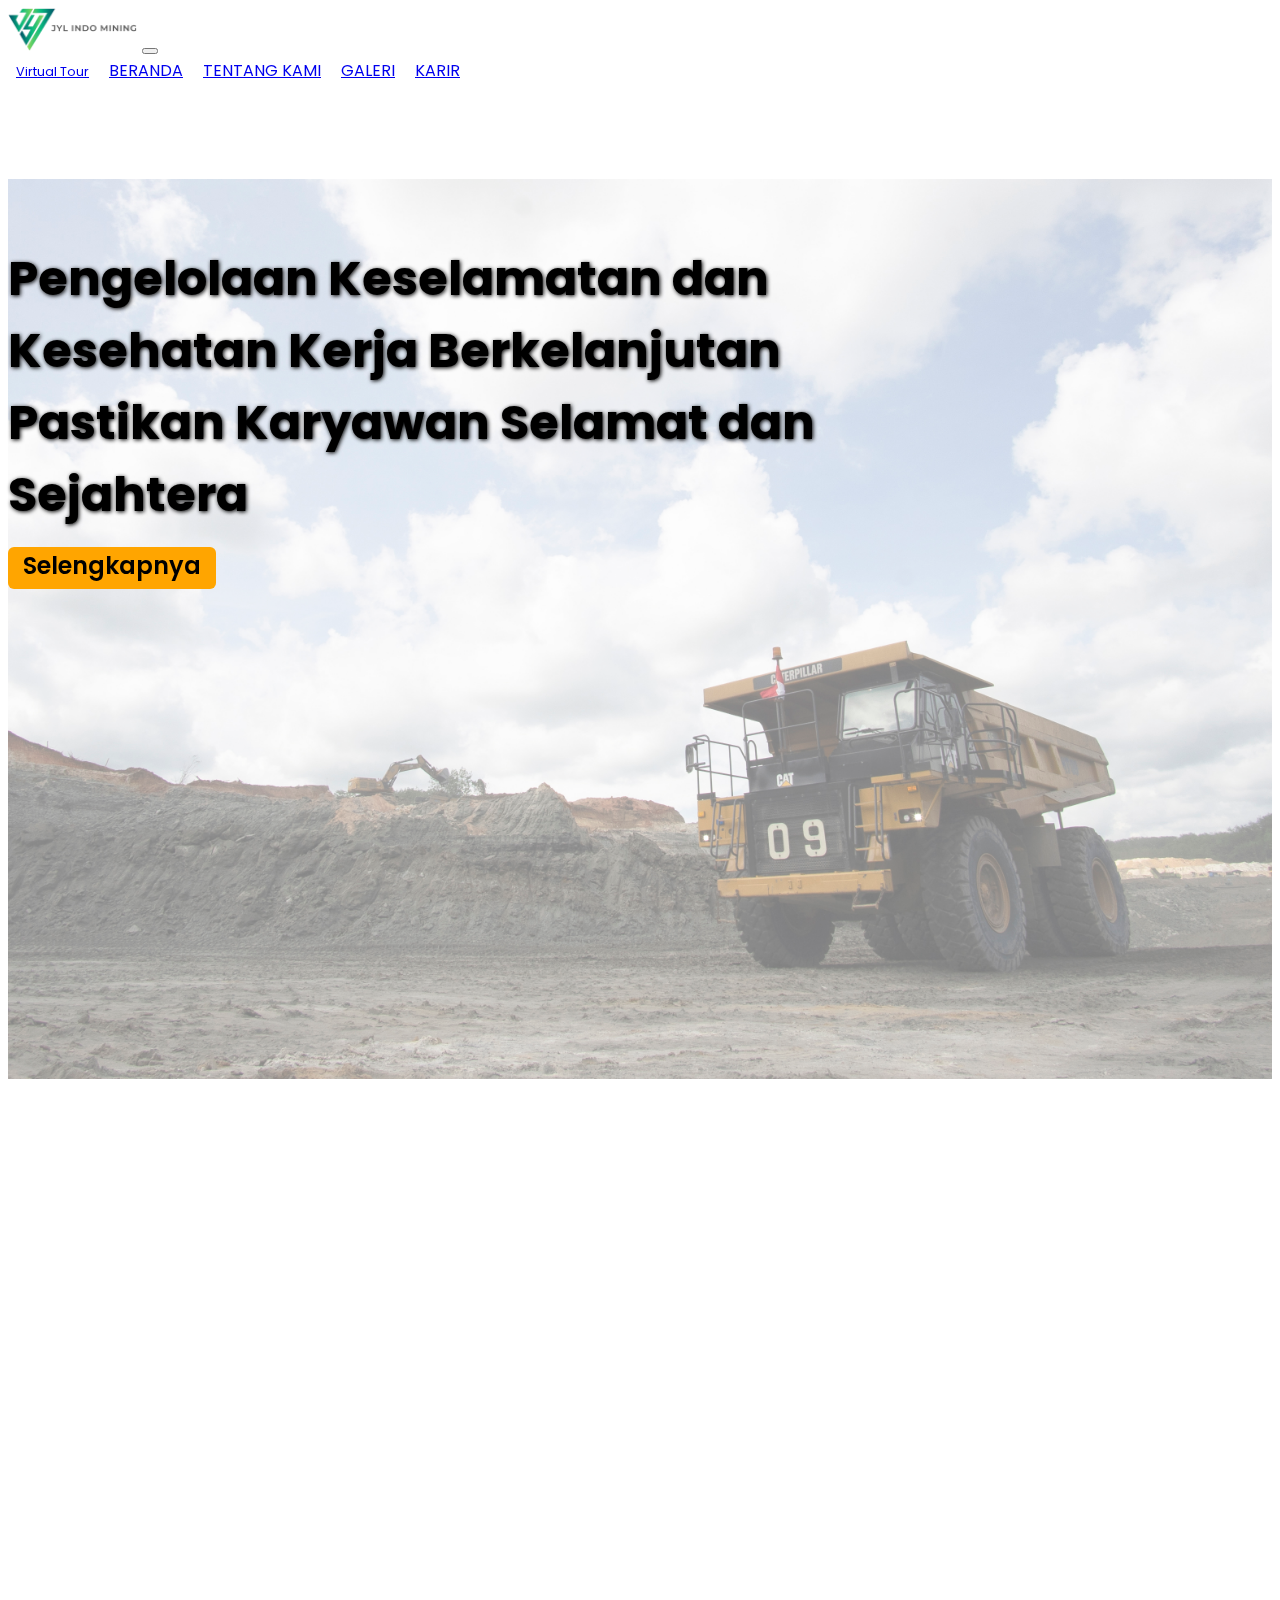
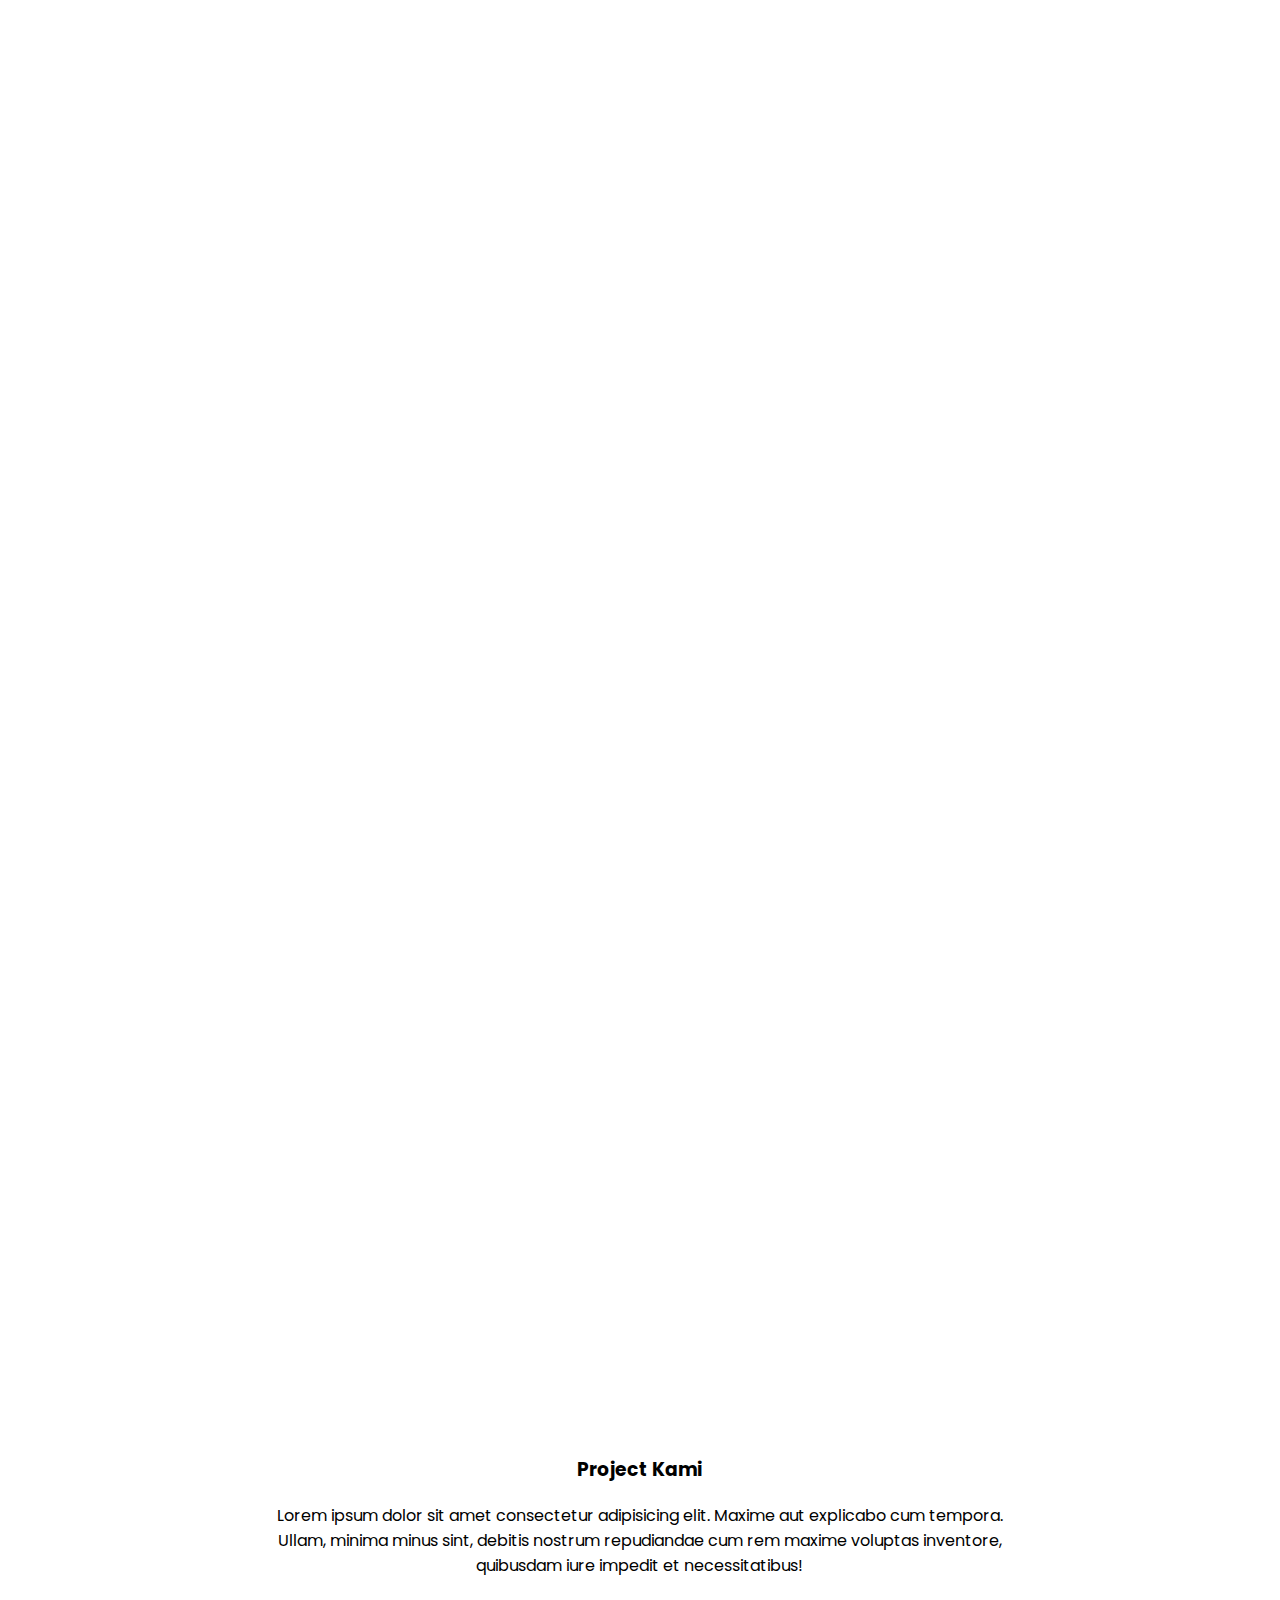
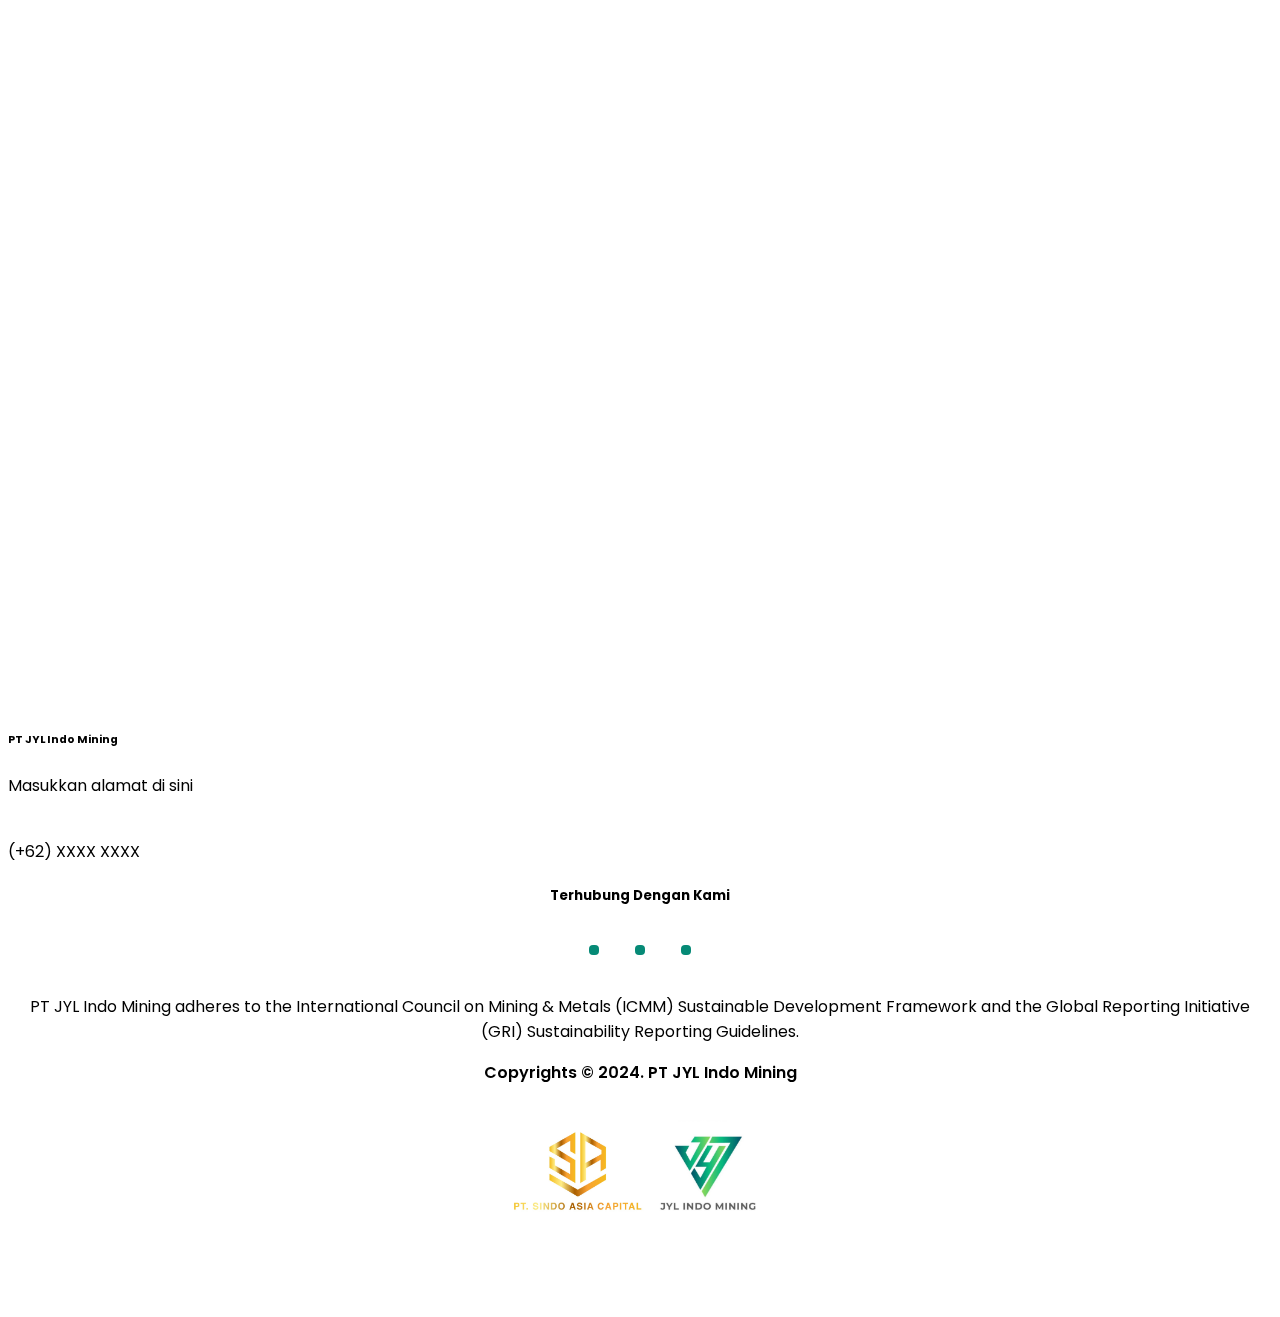
==== commit cea7fec7: "menambahkan animasi AOS untuk project card" ====
--- a/index.html
+++ b/index.html
@@ -242,7 +242,8 @@
           </div>
         </div>
         <div class="project d-flex justify-content-center">
-          <div class="row">
+          <div class="row" data-aos="fade-up" data-aos-easing="linear"
+          data-aos-duration="1500">
             <div class="col">
               <div class="card">
                 <img src="./logo/CDE SVG.svg" class="card-img-top" alt="..." />
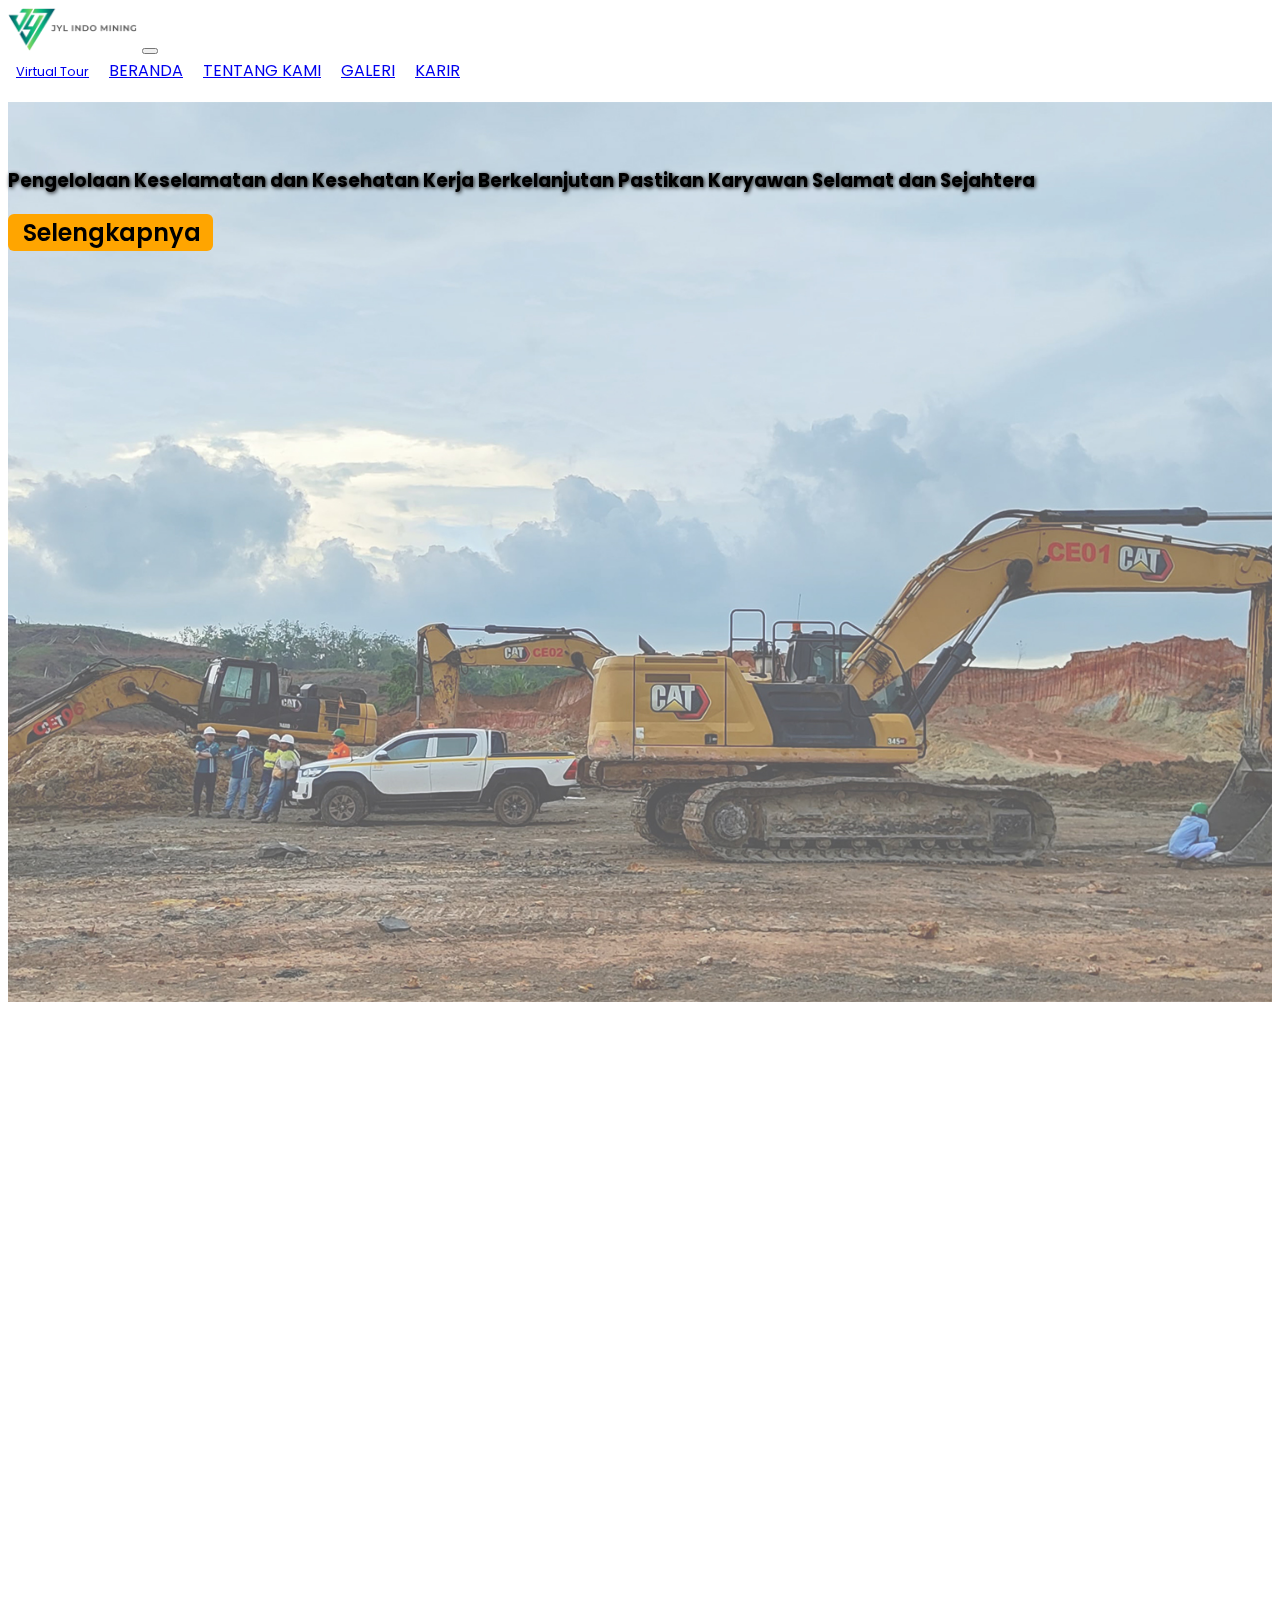
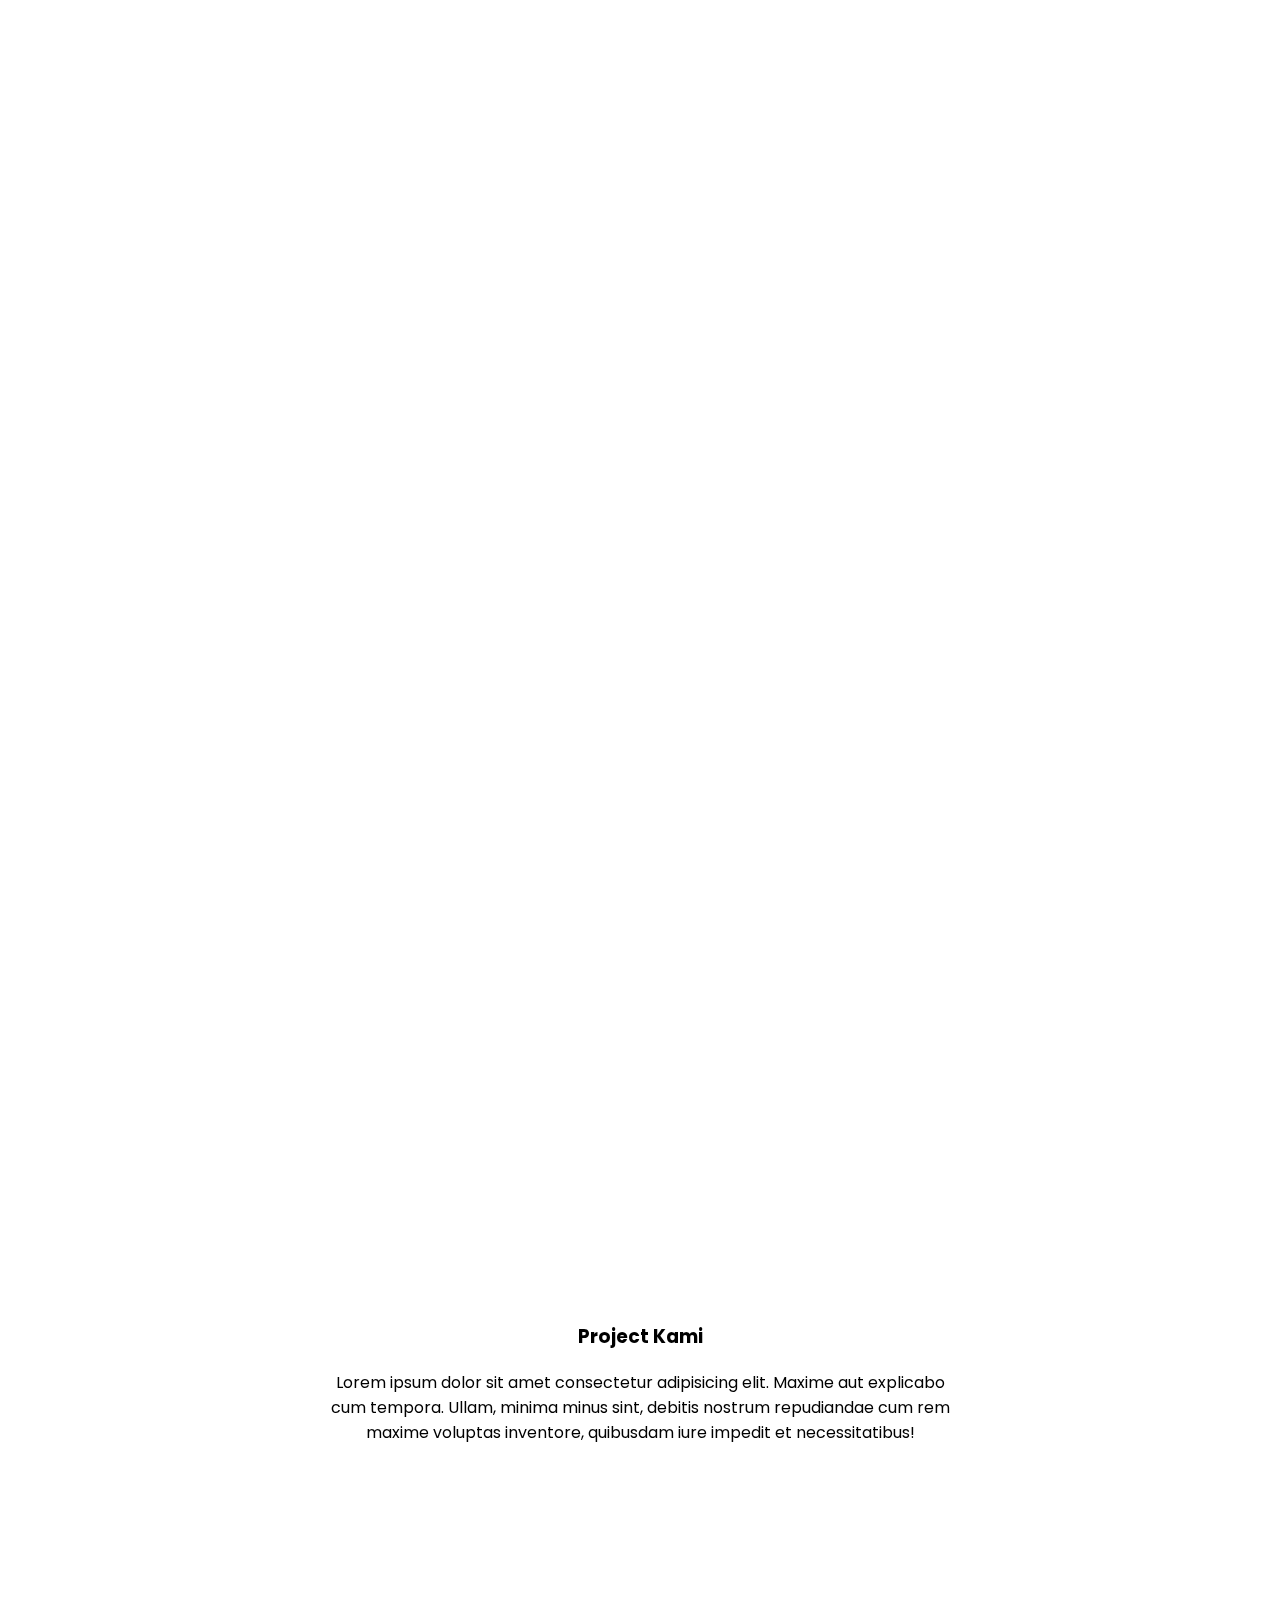
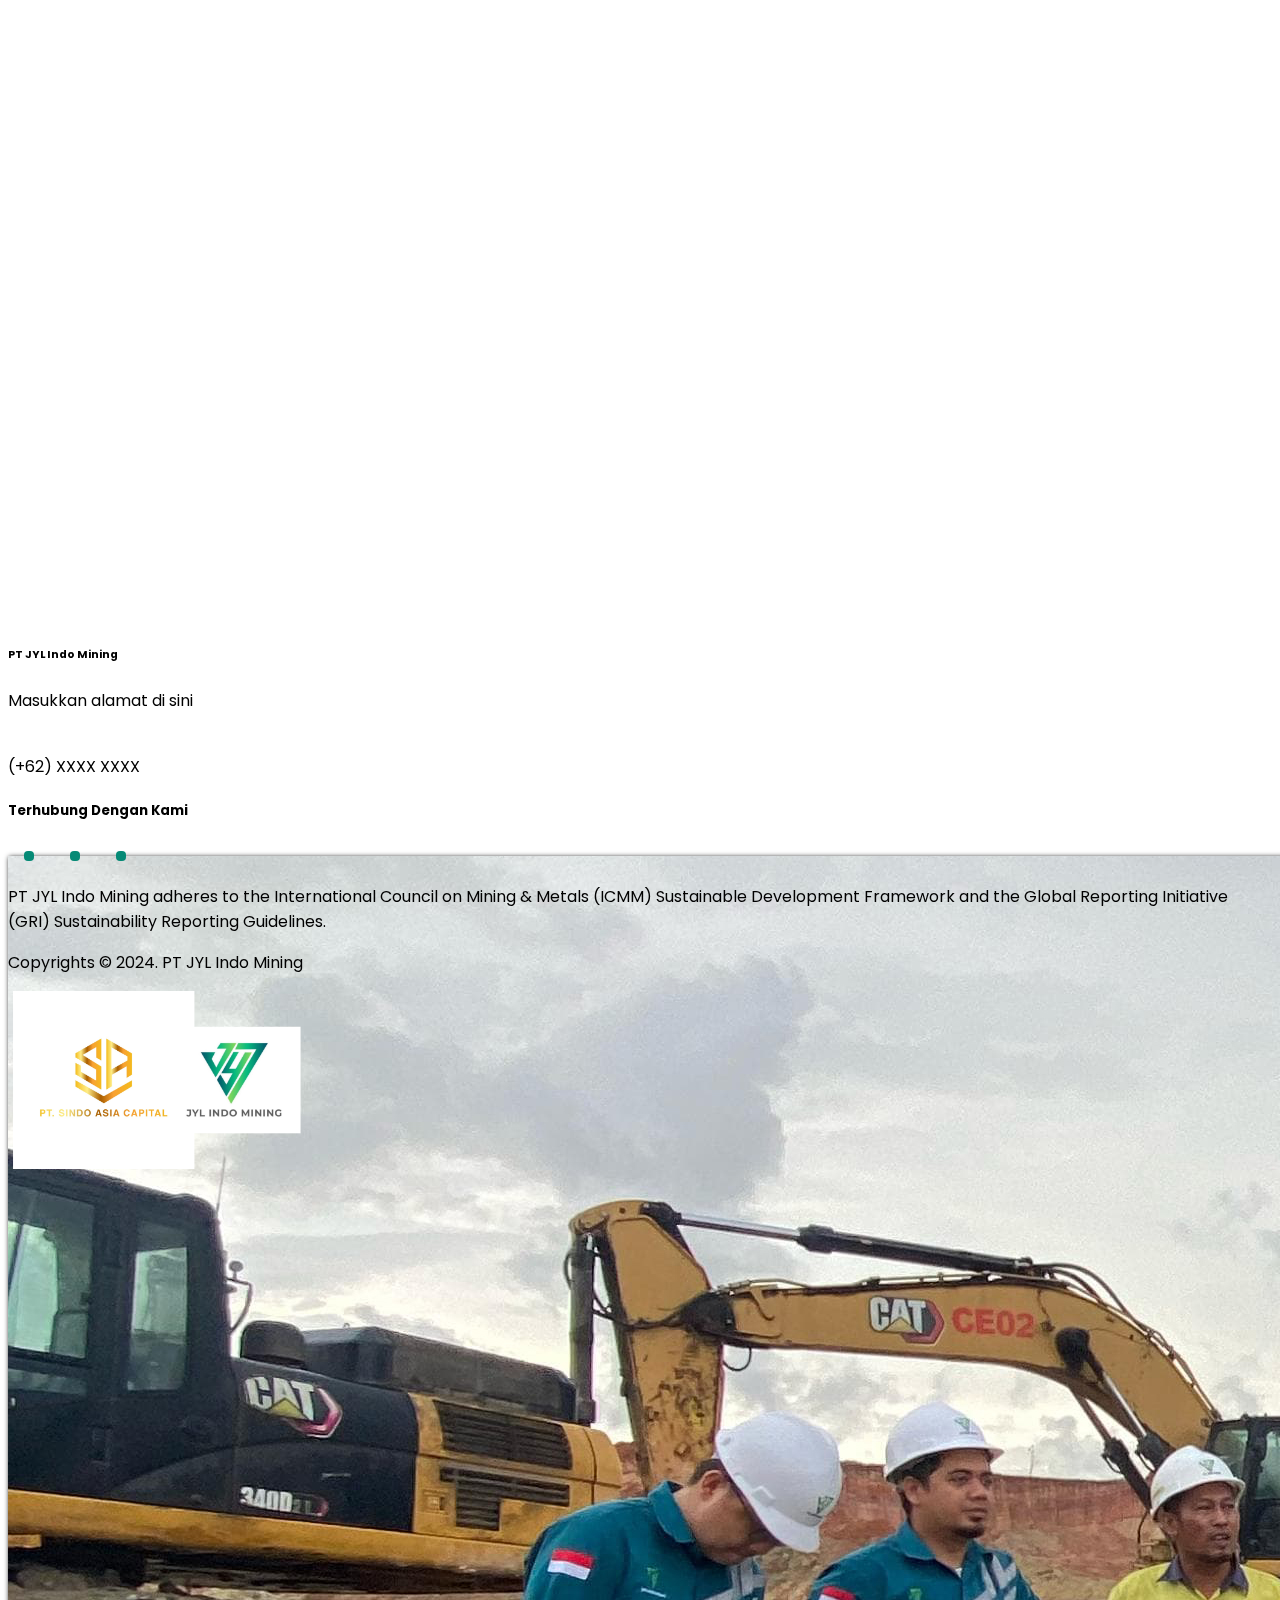
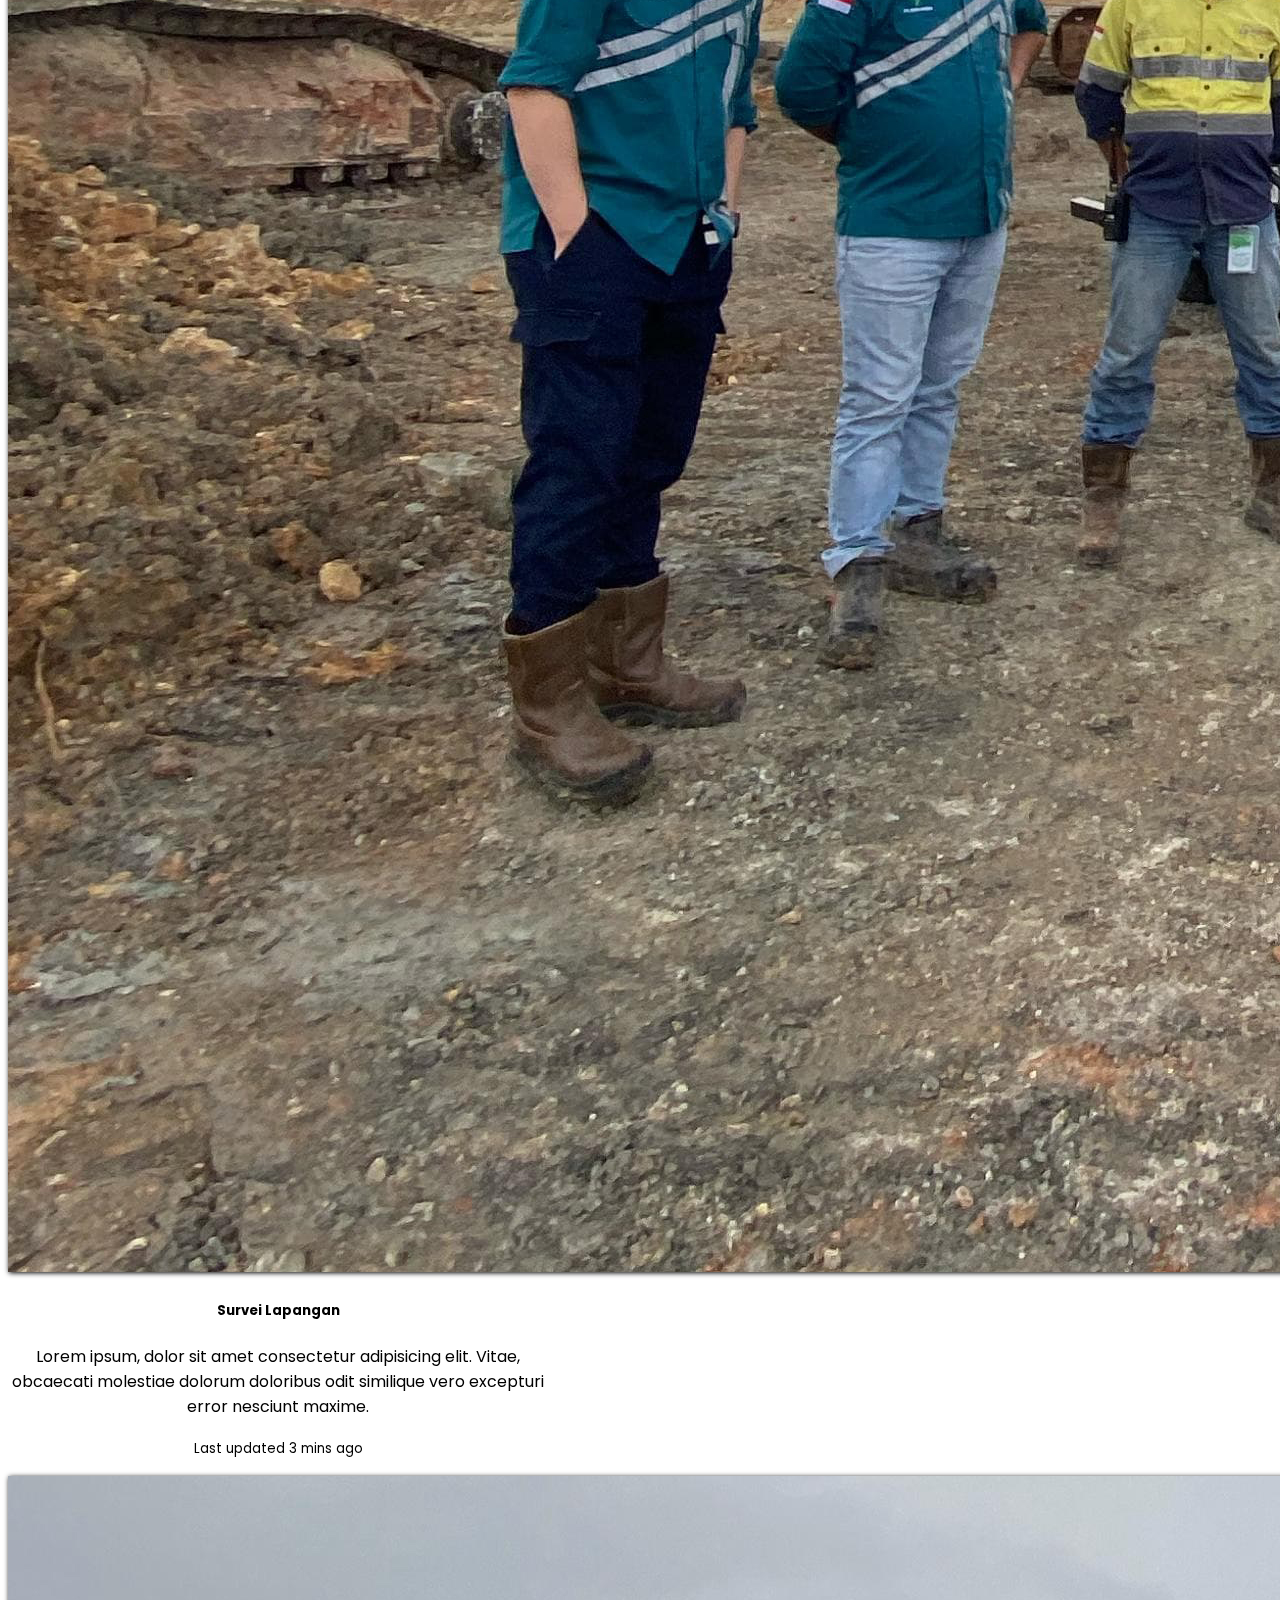
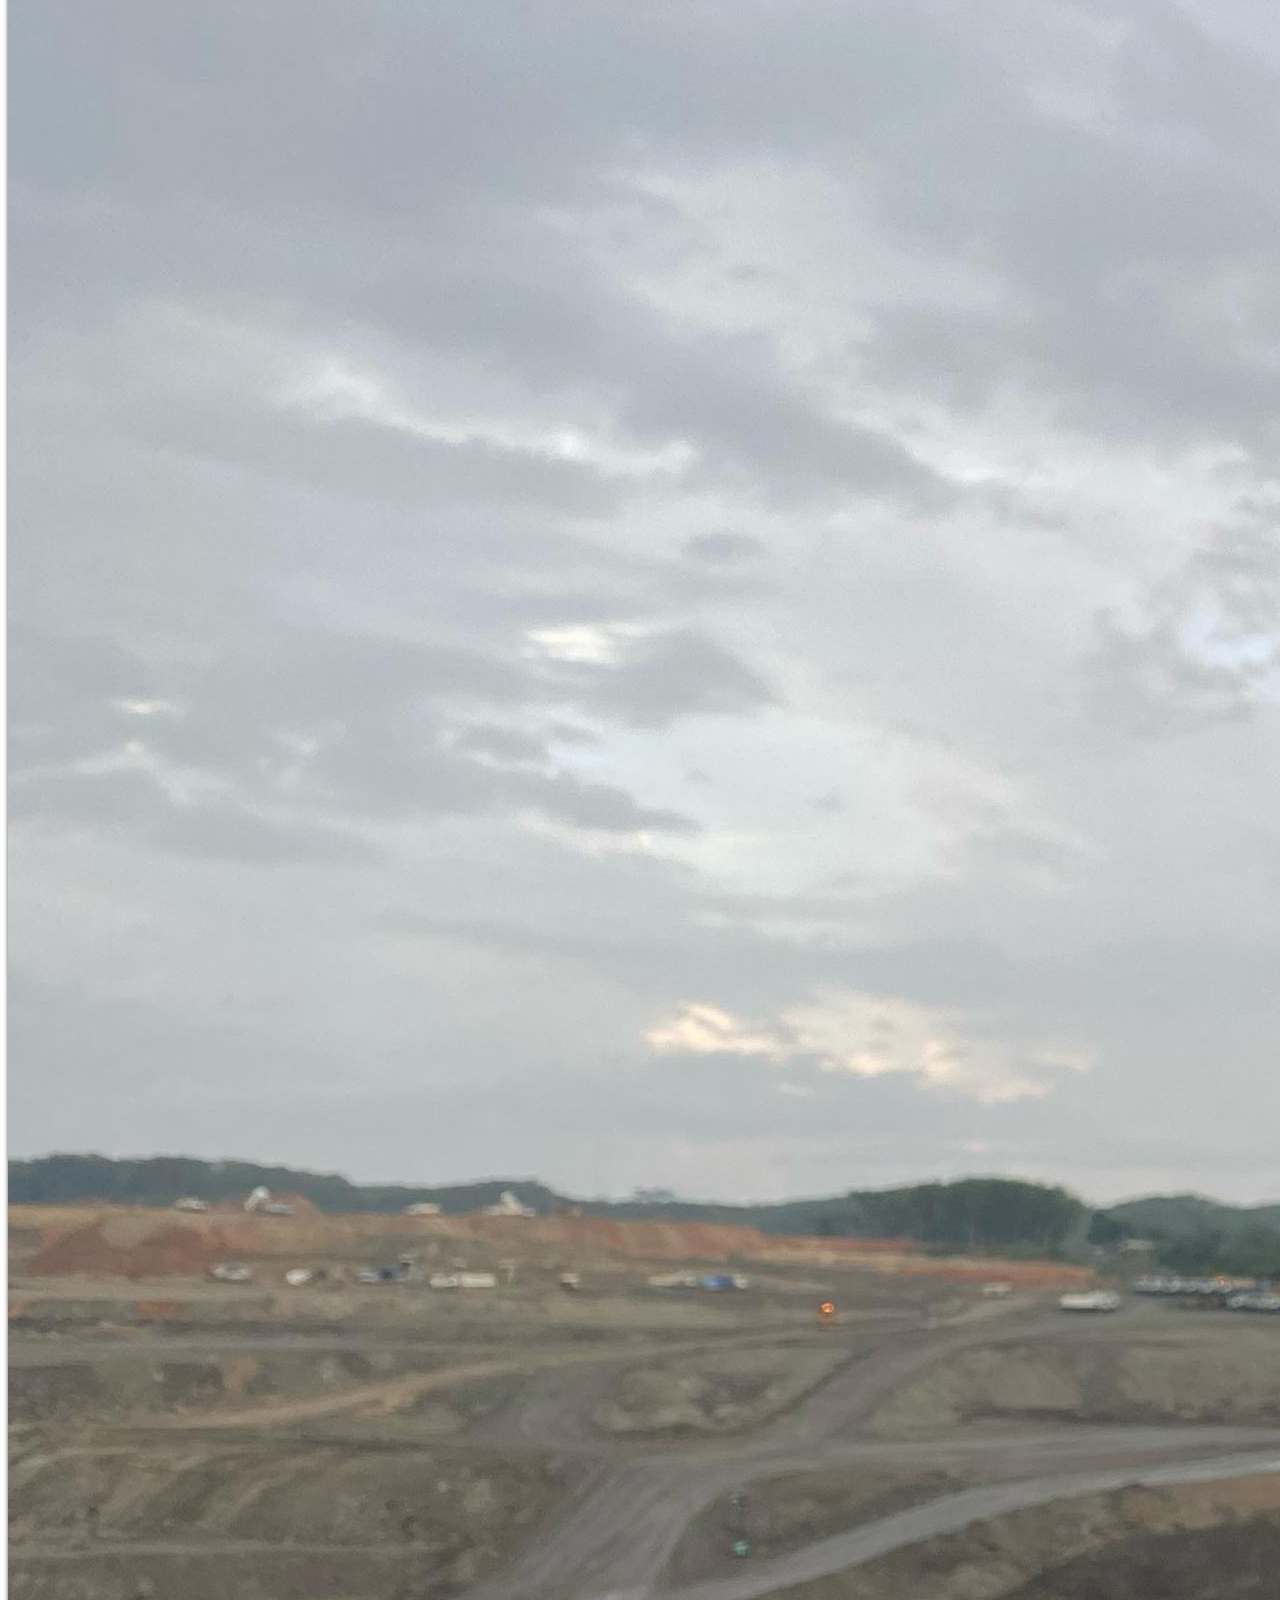
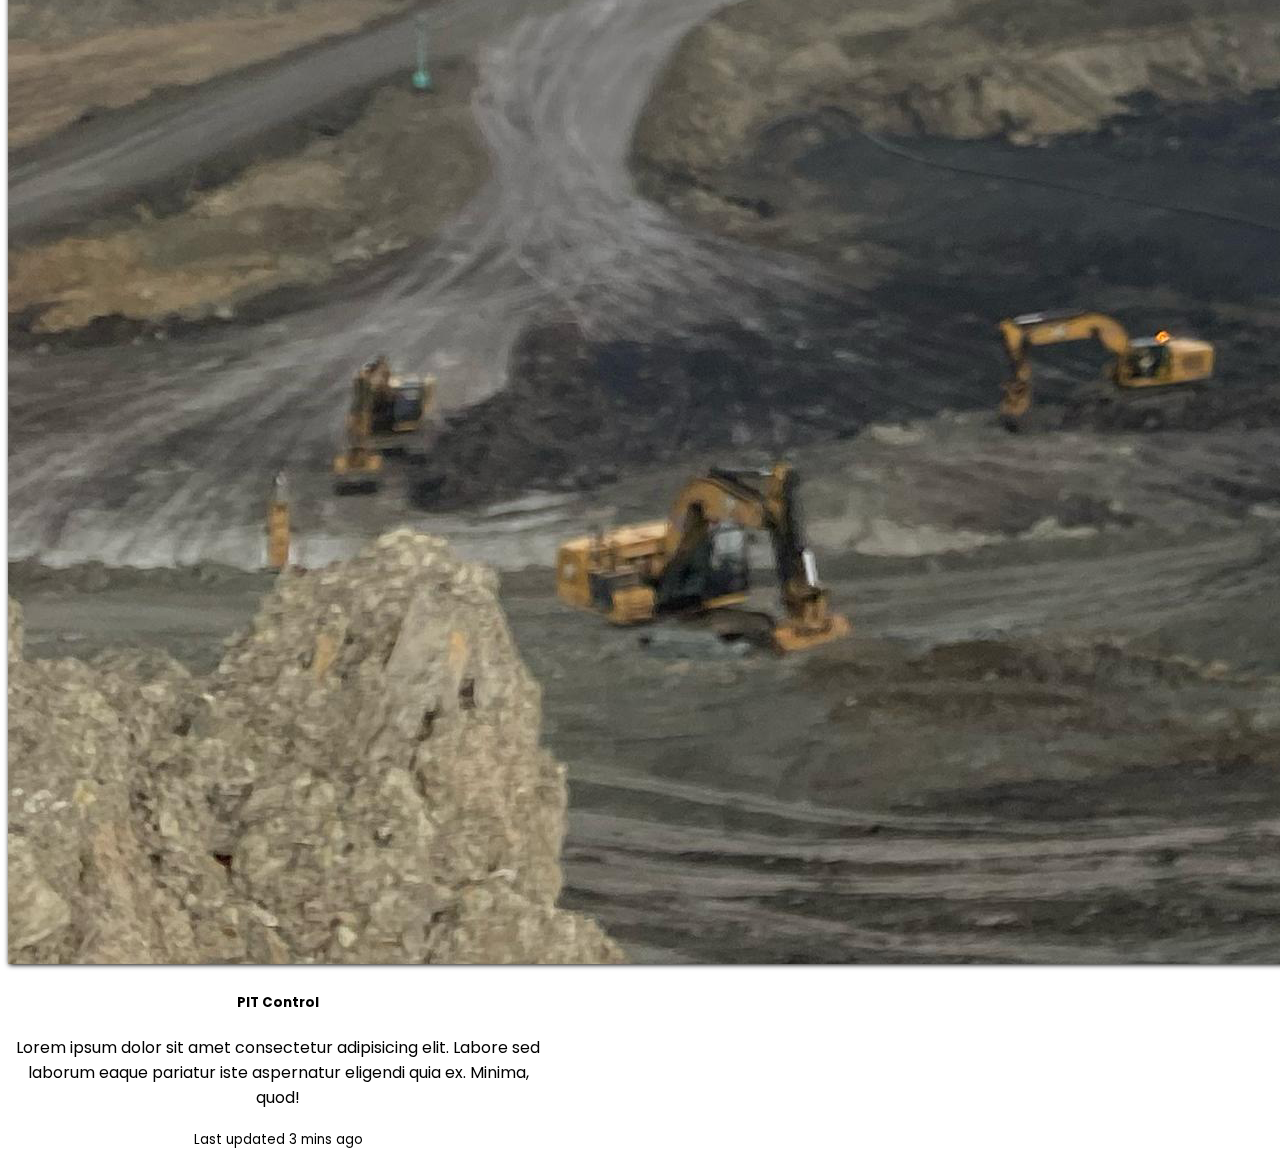
==== commit c75b6f20: "Melakukan perubahan pada semua responsif device, baru ditambahkan lagi responsif under width 600px" ====
--- a/index.html
+++ b/index.html
@@ -66,7 +66,7 @@
               >TENTANG KAMI</a
             >
             <a class="nav-link" href="galeri/galeri.html">GALERI</a>
-            <a class="nav-link" href="galeri/galeri.html">KARIR</a>
+            <a class="nav-link" href="karir/karir.html">KARIR</a>
           </div>
           <div class="navbar-extra">
             <a href="#" id="search-button"><i data-feather="search"></i></a>
@@ -89,7 +89,7 @@
     <section class="landing-page">
       <div class="container">
         <div class="row">
-          <div class="col-sm-7">
+          <div class="col-md">
             <h3 data-aos="fade-up">
               Pengelolaan Keselamatan dan Kesehatan Kerja Berkelanjutan Pastikan
               Karyawan Selamat dan Sejahtera
@@ -97,7 +97,7 @@
           </div>
         </div>
         <div class="row">
-          <div class="col" data-aos="flip-up" data-aos-duration="1500">
+          <div class="col-md" data-aos="flip-up" data-aos-duration="1500">
             <a href=""
               ><button class="readmore">
                 Selengkapnya <i data-feather="arrow-right"></i></button
@@ -127,10 +127,10 @@
         </div>
         <div class="row" text-white" data-aos="fade-up" data-aos-easing="linear"
         data-aos-duration="1500">
-        <div class="col-sm">
+        <div class="col-md">
           <div class="card">
             <img
-              src="./img-thumbnail/thumbnail1.jpg"
+              src="img/img-thumbnail/thumbnail1.jpg"
               class="card-img"
               alt="thumbnail1"
             />
@@ -143,10 +143,10 @@
             </div>
           </div>
         </div>
-        <div class="col-sm">
+        <div class="col-md">
           <div class="card">
             <img
-              src="./img-thumbnail/thumbnail2.jpg"
+              src="img/img-thumbnail/thumbnail2.jpg"
               class="card-img"
               alt="thumbnail1"
             />
@@ -159,10 +159,10 @@
             </div>
           </div>
         </div>
-        <div class="col-sm">
+        <div class="col-md">
           <div class="card">
             <img
-              src="./img-thumbnail/thumbnail3.jpg"
+              src="img/img-thumbnail/thumbnail3.jpg"
               class="card-img"
               alt="thumbnail1"
             />
@@ -202,28 +202,51 @@
             ></a>
           </div>
         </div>
-        <div class="row">
-          <div class="col">
-            <div class="card" data-aos="zoom-in-down" data-aos-duration="1000">
-              <img
-                src="./img-slideImage2/img-slideImage1.jpg"
-                class="card-img"
-                alt="thumbnail1"
-              />
-              <a href=""
-                ><div class="card-img-overlay">
-                  <img
-                    src="./icon/pngwing.com.svg"
-                    alt=""
-                    style="width: 25%"
-                  /></div
-              ></a>
-            </div>
-          </div>
-        </div>
-        <div class="row">
-          <div class="col" data-aos="flip-left">
-            <h4>Aktivitas Penambangan JYL Indo Mining</h4>
+        <div class="img-content2">
+          <div class="row">
+            <div class="col-md">
+              <div data-aos="zoom-in-down" data-aos-duration="1000">
+                <img
+                  src="img/img-content2/foto-orang.png"
+                  class="img-fluid card-img1"
+                  alt="thumbnail1"
+                />
+              </div>
+            </div>
+            <div class="col-md">
+              <div class="card mb-3" style="max-width: 540px;">
+                <div class="row g-0">
+                  <div class="col-md-4">
+                    <img src="img/img-content2/img1.jpg" class="img-fluid rounded-start" alt="...">
+                  </div>
+                  <div class="col-md-8">
+                    <div class="card-body">
+                      <h5 class="card-title">Survei Lapangan</h5>
+                      <p class="card-text">Lorem ipsum, dolor sit amet consectetur adipisicing elit. Vitae, obcaecati molestiae dolorum doloribus odit similique vero excepturi error nesciunt maxime.
+
+                      </p>
+                      <p class="card-text"><small class="text-muted">Last updated 3 mins ago</small></p>
+                    </div>
+                  </div>
+                </div>
+              </div>
+            </div>
+            <div class="col-md">
+              <div class="card mb-3" style="max-width: 540px;">
+                <div class="row g-0">
+                  <div class="col-md-4">
+                    <img src="img/img-content2/img2.jpg" class="img-fluid rounded-start" alt="...">
+                  </div>
+                  <div class="col-md-8">
+                    <div class="card-body">
+                      <h5 class="card-title">PIT Control</h5>
+                      <p class="card-text">Lorem ipsum dolor sit amet consectetur adipisicing elit. Labore sed laborum eaque pariatur iste aspernatur eligendi quia ex. Minima, quod!</p>
+                      <p class="card-text"><small class="text-muted">Last updated 3 mins ago</small></p>
+                    </div>
+                  </div>
+                </div>
+              </div>
+            </div>
           </div>
         </div>
       </div>
@@ -234,43 +257,59 @@
     <section class="content3">
       <div class="container">
         <div class="row">
-          <div class="col">
+          <div class="col-md">
             <div class="text-content3 justify-content-center">
               <h3>Project Kami</h3>
-              <p>Lorem ipsum dolor sit amet consectetur adipisicing elit. Maxime aut explicabo cum tempora. Ullam, minima minus sint, debitis nostrum repudiandae cum rem maxime voluptas inventore, quibusdam iure impedit et necessitatibus!</p>
+              <p>
+                Lorem ipsum dolor sit amet consectetur adipisicing elit. Maxime
+                aut explicabo cum tempora. Ullam, minima minus sint, debitis
+                nostrum repudiandae cum rem maxime voluptas inventore, quibusdam
+                iure impedit et necessitatibus!
+              </p>
             </div>
           </div>
         </div>
         <div class="project d-flex justify-content-center">
-          <div class="row" data-aos="fade-up" data-aos-easing="linear"
-          data-aos-duration="1500">
-            <div class="col">
+          <div
+            class="row"
+            data-aos="fade-up"
+            data-aos-easing="linear"
+            data-aos-duration="1500"
+          >
+            <div class="col-md">
               <div class="card">
                 <img src="./logo/CDE SVG.svg" class="card-img-top" alt="..." />
                 <div class="card-body">
                   <h5 class="card-title">PT CAKRAWALA DINAMIKA ENERGI</h5>
                   <p class="card-text">
                     Lorem ipsum dolor sit amet consectetur adipisicing elit.
-                    Minus magnam, consequuntur tenetur atque itaque.
-                    Nemo, neque quasi.
+                    Minus magnam, consequuntur tenetur atque itaque. Nemo, neque
+                    quasi.
                   </p>
-                  <a href=""><button class="btn-content3">Selengkapnya</button></a>
+                  <a href=""
+                    ><button class="btn-content3">Selengkapnya</button></a
+                  >
                 </div>
               </div>
             </div>
-            <div class="col">
+            <div class="col-md">
               <div class="card">
                 <img src="./logo/CES SVG.svg" class="card-img-top" alt="..." />
                 <div class="card-body">
                   <h5 class="card-title">PT CERENO ENERGI SELARAS</h5>
                   <p class="card-text">
-                    Lorem, ipsum dolor sit amet consectetur adipisicing elit. Totam, recusandae? Consectetur iusto corrupti illo vitae minima esse, itaque tempora maiores, qui maxime unde optio! Nam, expedita sapiente.
+                    Lorem, ipsum dolor sit amet consectetur adipisicing elit.
+                    Totam, recusandae? Consectetur iusto corrupti illo vitae
+                    minima esse, itaque tempora maiores, qui maxime unde optio!
+                    Nam, expedita sapiente.
                   </p>
-                  <a href=""><button class="btn-content3">Selengkapnya</button></a>
+                  <a href=""
+                    ><button class="btn-content3">Selengkapnya</button></a
+                  >
                 </div>
               </div>
             </div>
-            <div class="col">
+            <div class="col-md">
               <div class="card">
                 <img src="./logo/MPP SVG.svg" class="card-img-top" alt="..." />
                 <div class="card-body">
@@ -280,7 +319,9 @@
                     Vero repellendus corporis voluptas adipisci libero culpa
                     aliquid enim possimus?
                   </p>
-                  <a href=""><button class="btn-content3">Selengkapnya</button></a>
+                  <a href=""
+                    ><button class="btn-content3">Selengkapnya</button></a
+                  >
                 </div>
               </div>
             </div>
@@ -294,7 +335,7 @@
     <div class="footer">
       <div class="container">
         <div class="row">
-          <div class="col">
+          <div class="col-md">
             <div class="alamat">
               <h6>PT JYL Indo Mining</h6>
               <p>Masukkan alamat di sini</p>
@@ -304,7 +345,7 @@
           </div>
         </div>
         <div class="row">
-          <div class="col">
+          <div class="col-md">
             <div class="text3">
               <h5>Terhubung Dengan Kami</h5>
               <a href=""><span data-feather="facebook"></span></a>
@@ -314,7 +355,7 @@
           </div>
         </div>
         <div class="row">
-          <div class="col">
+          <div class="col-md">
             <div class="info-company">
               <p>
                 PT JYL Indo Mining adheres to the International Council on
@@ -326,7 +367,7 @@
           </div>
         </div>
         <div class="row">
-          <div class="col">
+          <div class="col-md">
             <div class="copyright">
               <p>Copyrights © 2024. PT JYL Indo Mining</p>
             </div>
@@ -334,7 +375,7 @@
         </div>
         <div class="company-group">
           <div class="row">
-            <div class="col">
+            <div class="col-md">
               <img src="./logo/Logo SAC JYL.svg" alt="" class="logoJYL" />
             </div>
           </div>
--- a/style.css
+++ b/style.css
@@ -82,11 +82,13 @@
     -moz-transform: scaleY(1);
     -ms-transform: scaleY(1);
     -o-transform: scaleY(1);
+    border: none;
 }
 
 .navbar .input-search {
     height: 2.5rem;
-    width: 32rem;    
+    width: 32rem;
+    border: none;    
 }
 /* Navbar End */
 
@@ -94,7 +96,7 @@
 /* LANDING PAGE */
 .landing-page {
     height: 100vh;
-    background-image: url(./img-bg/bgOHT.jpg);
+    background-image: url(img/img-bg/bg-landingPage.jpg);
     background-position: center;
     background-size: cover;
     /* background-attachment: fixed; */
@@ -116,7 +118,7 @@
     font-size: 1.5rem;
     font-weight: 600;
     width: fit-content;
-    padding: 1px 15px 6px;
+    padding: 1px 12px 1px 15px;
     border-radius: 6px;
     -webkit-border-radius: 6px;
     -moz-border-radius: 6px;
@@ -144,7 +146,7 @@
 /* CONTENT 1 */
 .content1 {
     height: 100vh;
-    background-image: url(./img-bg/img-bg-content1.jpg);
+    background-image: url(img/img-bg/bg-content1.jpg);
     background-position: center;
     background-size: cover;
     background-attachment: fixed;
@@ -193,7 +195,7 @@
 /* CONTENT 2 */
 .content2 {
     height: 100vh;
-    background-image: url(./img-bg/IMG_1204.JPG);
+    background-image: url(img/img-bg/bg-content2.jpg);
     background-position: center;
     background-size: cover;
     background-attachment: fixed;
@@ -208,28 +210,27 @@
     text-decoration: none;
 }
 
+.content2 .card-img1 {
+    width: 100%;
+    box-shadow: none;
+}
+
 .content2 .card {
-    width: 50%;
-    display: flex;
-    justify-content: center;
-    align-items: center;
     border: none;
-    margin: auto;
-    margin-top: 3rem;
-    padding: 0 0 0 0;
-    transition: all 0.3s ease-in-out;
-    -webkit-transition: all 0.3s ease-in-out;
-    -moz-transition: all 0.3s ease-in-out;
-    -ms-transition: all 0.3s ease-in-out;
-    -o-transition: all 0.3s ease-in-out;
+    transition: all 0.3s ease-in-out;
+    -webkit-transition: all 0.3s ease-in-out;
+    -moz-transition: all 0.3s ease-in-out;
+    -ms-transition: all 0.3s ease-in-out;
+    -o-transition: all 0.3s ease-in-out;
+    text-align: center;
 }
 
 .content2 .card:hover {
-    transform: scale(1.2);
-    -webkit-transform: scale(1.2);
-    -moz-transform: scale(1.2);
-    -ms-transform: scale(1.2);
-    -o-transform: scale(1.2);
+    transform: scale(1.1);
+    -webkit-transform: scale(1.1);
+    -moz-transform: scale(1.1);
+    -ms-transform: scale(1.1);
+    -o-transform: scale(1.1);
 }
 
 .content2 img {
@@ -242,15 +243,16 @@
     display: flex;
     align-items: center;
     justify-content: center;
-    background-color: rgba(0, 0, 0, 0.5);
+    background-color: rgba(0, 0, 0, .4);
     opacity: 0;
     transition: all 0.3s ease-in-out;
     -webkit-transition: all 0.3s ease-in-out;
     -moz-transition: all 0.3s ease-in-out;
     -ms-transition: all 0.3s ease-in-out;
     -o-transition: all 0.3s ease-in-out;
-    border: none;
-}
+}
+
+
 
 .content2 .card-img-overlay:hover {
     opacity: 1;
@@ -267,7 +269,7 @@
 /* CONTENT 3 */
 .content3 {
     height: 100vh;
-    background-image: url(./img-bg/img-bg.jpg);
+    background-image: url(img/img-bg/bg-content3.jpg);
     background-position: center;
     background-size: cover;
     background-attachment: fixed;
@@ -375,7 +377,12 @@
     -o-transition: 0.4s;
     background-color: rgb(6, 138, 118);
     padding: 5px;
-    width: fit-content;
+    border-radius: 4px;
+    -webkit-border-radius: 4px;
+    -moz-border-radius: 4px;
+    -ms-border-radius: 4px;
+    -o-border-radius: 4px;
+    margin: 0 1rem;
 }
 
 .footer .text3 a:hover {
@@ -395,62 +402,62 @@
     width: 25%;
 } 
 
-
-
-
-
-
-
 /* FOOTER END */
 
 
-/* Media Queries */
+
+
+
+/* Media Queries CSS Breakpoints */
 /* Extra small devices (phones, 600px and down) */
 @media only screen and (max-width: 600px) {
     /* Navbar */
-    .navbar .navbar-collapse {
-        text-align: center;
-    }
+    .navbar {
+        text-align: center;
+    }
+    /* Navbar End */
 
 
     /* Landing Page */
     .landing-page h3 {
-        margin-top: 5.5rem;
-        text-align: center;
-    }
-
-    .readmore {
-        font-size: 1rem;
-        padding-bottom: 4px;
-    }
-
-    .landing-page button {
+        text-align: center;
+        width: 80%;
+        margin: auto;
+        margin-top: 3rem;
+        margin-bottom: 1rem;
+    }
+
+    .landing-page .readmore {
+        font-size: 0.8rem;
+        padding-bottom: 0;
         display: flex;
         align-items: center;
         margin: auto;
     }
+
+    .landing-page a {
+        font-size: 0.1rem;
+    }
     /* Landing Page End */
 
     /* Content 1 */
+    .content1 {
+        height: 140vh;
+    }
     .content1 h3 {
         text-align: center;
-        font-size: 1.3rem;
-        margin-top: 1rem;
     }
 
     .content1 .pTujuan {
         text-align: center;
+        width: 80%;
+        margin: auto;
     }
 
     .content1 .card {
-        margin: .5rem auto;
-        width: 50%;
-        
-    }
-
-    .content1 .card-title {
-        font-size: 1rem;
-        text-shadow: 1px 1px 3px black;
+        margin: auto;
+        margin-top: 2rem;
+        width: 70%;
     }
 
     .content1 .card-text {
@@ -459,82 +466,72 @@
     /* Content 1 End */
 
     /* Content 2 */
-
+    .content2 {
+        height: 185vh;
+    }
     .content2 h3 {
-        text-align: center;
-        margin: 1.5rem;
+        margin: 2rem 0 1rem 0;
     }
 
     .content2 .readmore {
+        font-size: 0.8rem;
+        padding-bottom: 0;
+    }
+
+    .content2 .card-img1 {
+        width: 70%;
+    }
+
+    .content2 .card {
+        width: 80%;
         margin: auto;
-    }
-
-    .content2 button {
-        display: flex;
-        align-items: center;
-        margin: auto;
-    }
-
-    .content2 .card {
-        transition: all 0.3s ease-in-out;
-        -webkit-transition: all 0.3s ease-in-out;
-        -moz-transition: all 0.3s ease-in-out;
-        -ms-transition: all 0.3s ease-in-out;
-        -o-transition: all 0.3s ease-in-out;
-    }
-
-
-
-    .content2 h4 {
-        font-size: 1.2rem;
-        text-align: center;
-        margin-top: 1.2rem;
-    }
-/* Content 2 End */
-
-/* Content 3 */
-.content3 {
-    height: 120vh;
-    margin: auto;
-}
-
-.content3 .text-content3 {
-    margin-top: 2rem;
-    width: 90%;
-    margin-bottom: 3rem;
-}
-
-.content3 .card {
-    height: 160px;
-}
-
-.content3 .card {
-    margin: auto;
-    margin-bottom: 1rem;
-    width: 50%;
-}
-
-.content3 .card-title, .content3 .card-text {
-    display: none;
-}
-
-/* Content 3 End */
-    
+        margin-top: 2rem;
+        height: 21rem;
+    }
+
+    .content2 .card img {
+        margin-top: -3rem;
+        width: 94%;
+    }
+
+    .content2 .card p {
+        display: none;
+    }
+    /* Content 2 End */
+
+    /* Content 3 */
+    .content3 {
+        height: 180vh;
+    }
+
+    .content3 .text-content3 {
+        width: 80%;
+        margin-bottom: -1rem;
+    }
+
+    .content3 h3 {
+        margin: 2rem 0 1rem 0;
+    }
+
+    .content3 .card {
+        width: 80%;
+        margin-top: 1rem;
+        height: 20rem;
+    }
+
+    .content3 .card p {
+        display: none;
+    }
+    /* Content 3 */
+
     /* Footer */
-    .footer {
-        margin-top: -3rem;
-    }
-
-    .alamat {
-        display: none;
-    }
-
-    .text3 {
-        text-align: center;
-    }
-
-    .text3 a {
-        margin: 1rem 1rem;
+    .footer .alamat {
+        text-align: center;
+    }
+
+    .footer .text3 {
+        text-align: center;
+        margin: 1rem 0 1rem 0;
         border-radius: 4px;
         -webkit-border-radius: 4px;
         -moz-border-radius: 4px;
@@ -542,254 +539,35 @@
         -o-border-radius: 4px;
     }
 
-
     .footer .info-company {
         text-align: center;
         margin-top: 1rem;
     }
 
-
     .footer .copyright {
         text-align: center;
         font-weight: 600;
     }
 
-
-    .company-group {
-        text-align: center;
-        margin-top: -1rem;
-    }
+    .footer .company-group {
+        text-align: center;
+    }
+
+}
     /* Footer End */
-}
-
-
-/* Small devices (portrait tablets and large phones, 600px and up) */
-@media only screen and (min-width: 600px) {
-    /* Landing Page */
-    html {
-        font-size: 80%;
-    }
-
-    .landing-page h3 {
-        font-size: 1.5rem;
-        margin-top: 2rem;
-    }
-
-    /* Content 1 */
-    .content1 {
-        height: 120vh;
-    }
-
-    .content1 h3 {
-        font-size: 1.3rem;
-        margin-top: 2rem;
-    }
-
-    .content1 .card {
-        display: flex;
-        width: 90%;
-        margin: 1rem auto;
-    }
-
-    .content1 .card-text {
-        display: none;
-    }
-    /* Content 1 End */
-
-    /* Content 2 */
-    .content2 {
-        height: 140vh;
-    }
-
-    .content2 h3 {
-        margin-top: 2rem;
-    }
-
-    .content2 .readmore {
-        font-size: 1rem;
-        padding-bottom: 2px;
-    }
-
-    .content2 .company-profile img {
-        width: 30%;
-        margin-top: rem;
-    }
-
-
-    .content2 h4 {
-        text-align: center;
-        margin-top: 1rem;
-    }
-    /* Content 2 End */
-
-    /* Content 3 */
-    .content3 {
-        height: 120vh;
-    }
-
-    .content3 .text-content3 {
-        width: 90%;
-        margin-bottom: 2rem;
-    }
-
-    .content3 .card {
-        width: 90%;
-        height: 150px;
-    }
-
-    .content3 .card-title, .content3 .card-text {
-        display: none;
-    }
-
-    /* Content 3 End */
-
-    /* Footer */
-    .footer {
-        margin-top: -3rem;
-    }
-
-    .alamat {
-        display: none;
-    }
-
-    .text3 {
-        text-align: center;
-    }
-
-    .text3 a {
-        margin: 1rem 1rem;
-        border-radius: 4px;
-        -webkit-border-radius: 4px;
-        -moz-border-radius: 4px;
-        -ms-border-radius: 4px;
-        -o-border-radius: 4px;
-    }
-
-    .footer .info-company {
-        text-align: center;
-        margin-top: 1rem;
-    }
-
-
-    .footer .copyright {
-        text-align: center;
-        font-weight: 600;
-    }
-
-
-    .company-group {
-        text-align: center;
-        margin-top: -1rem;
-    }
-    /* Footer End*/
-}
-
-
-/* Medium devices (landscape tablets, 768px and up) */
-/* @media only screen and (min-width: 768px) {...} */
-
-/* Large devices (laptops/desktops, 992px and up) */
-@media only screen and (min-width: 992px) {
-    html {
-        font-size: 100%;
-    }
-    
-    /* Landing-page */
-    .landing-page h3 {
-        width: 70%;
-        font-size: 3rem;
-        margin-top: 6rem;
-        margin-bottom: 1rem;
-    }
-
-    .landing-page a {
-        font-size: 1.3rem;
-    }
-        /* Landing-page End*/
-
-    /* Content 1 */
-    .content1 {
-        height: 100vh;
-    }
-
-    .content1 .pTujuan {
-        width: 50%;
-        padding-bottom: 2rem;
-    }
-
-    .content1 .card-text {
-        display: unset;
-        
-    }
-    /* Content 1 End*/
-
-    /* Content 2 */
-    .content2 {
-        height: 100vh;
-    }
-
-    .content2 h3 {
-        margin-top: 3rem;
-    }
-
-    .content2 .company-profile {
-        margin-top: 3rem;
-    }
-
-    .content2 .company-profile img {
-        width: 45%;
-    }
-    /* Content 2 End*/
-
-    /* Content 3 */
-    .content3 {
-        height: 100vh;
-    }
-
-    .content3 .text-content3 {
-        margin: 2rem auto;
-        margin-bottom: 4rem;
-        width: 60%;
-    }
-
-    .content3 .card {
-        width: 80%;
-        height: 370px;
-    }
-
-    .content3 .card-title, .content3 .card-text {
-        display: grid;
-    }
-
-
-
-
-    /* Content 3 End */
-
-    /* Footer */
-    .footer .alamat {
-        display: unset;
-    }
-
-    /* Footer End */
-}
-
-/* Extra large devices (large laptops and desktops, 1200px and up) */
-/* @media only screen and (min-width: 1200px) {...} */
-
-
-
-
-
-
-
-
-
-
-
-
-
-
-
-
-
+
+
+
+
+
+
+
+
+
+
+
+
+
+
+
+
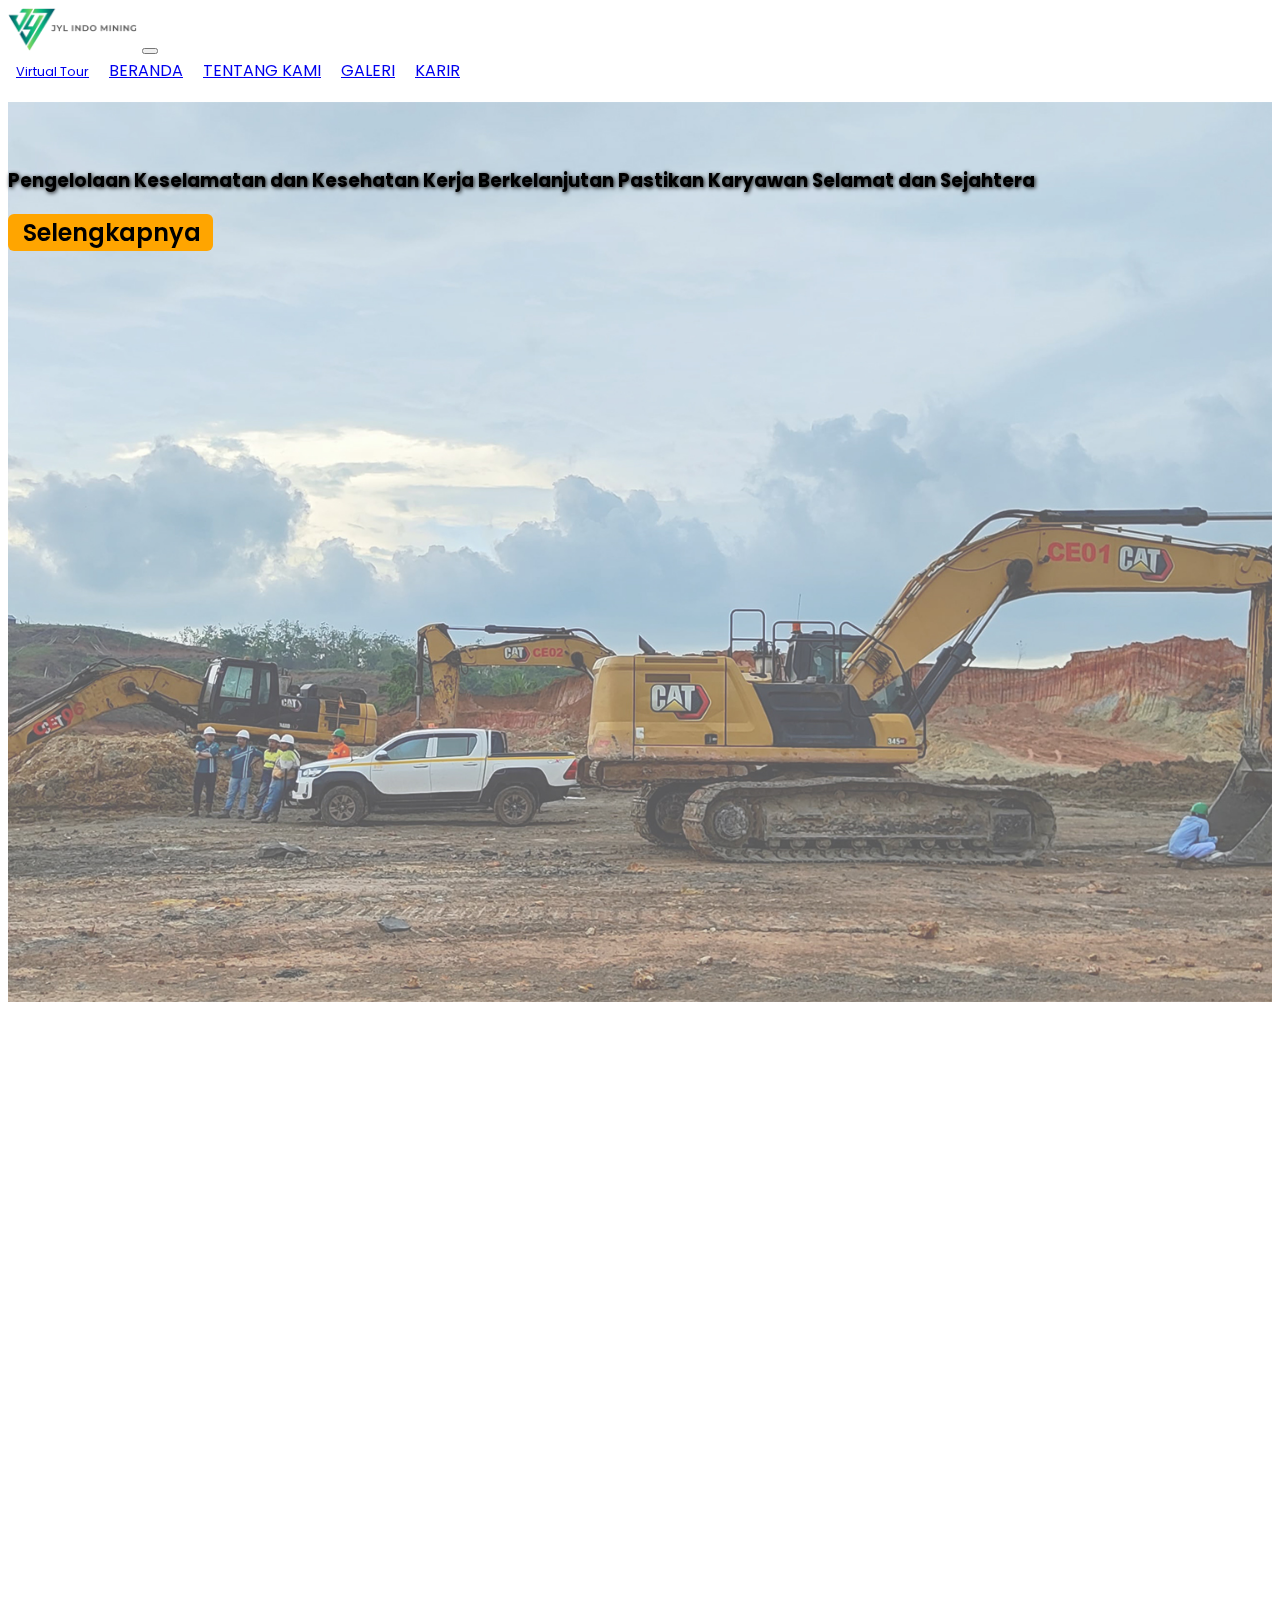
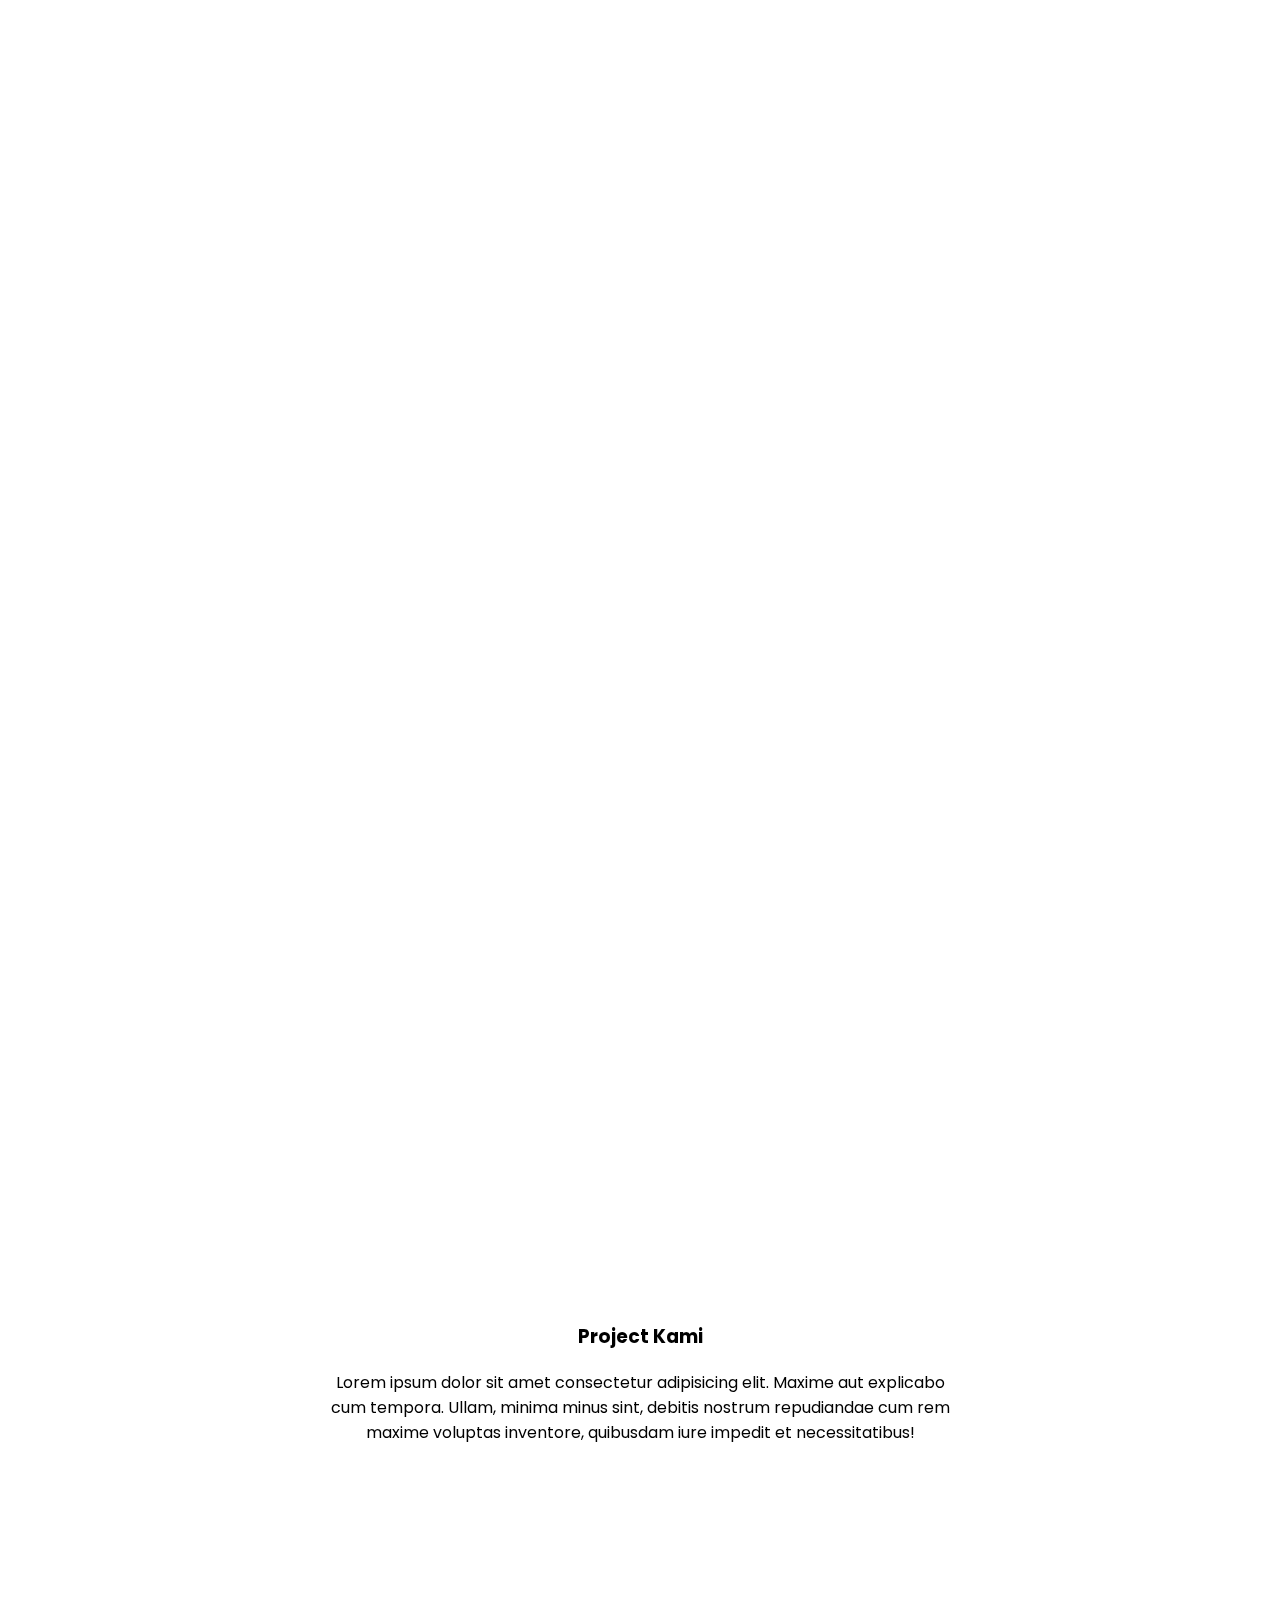
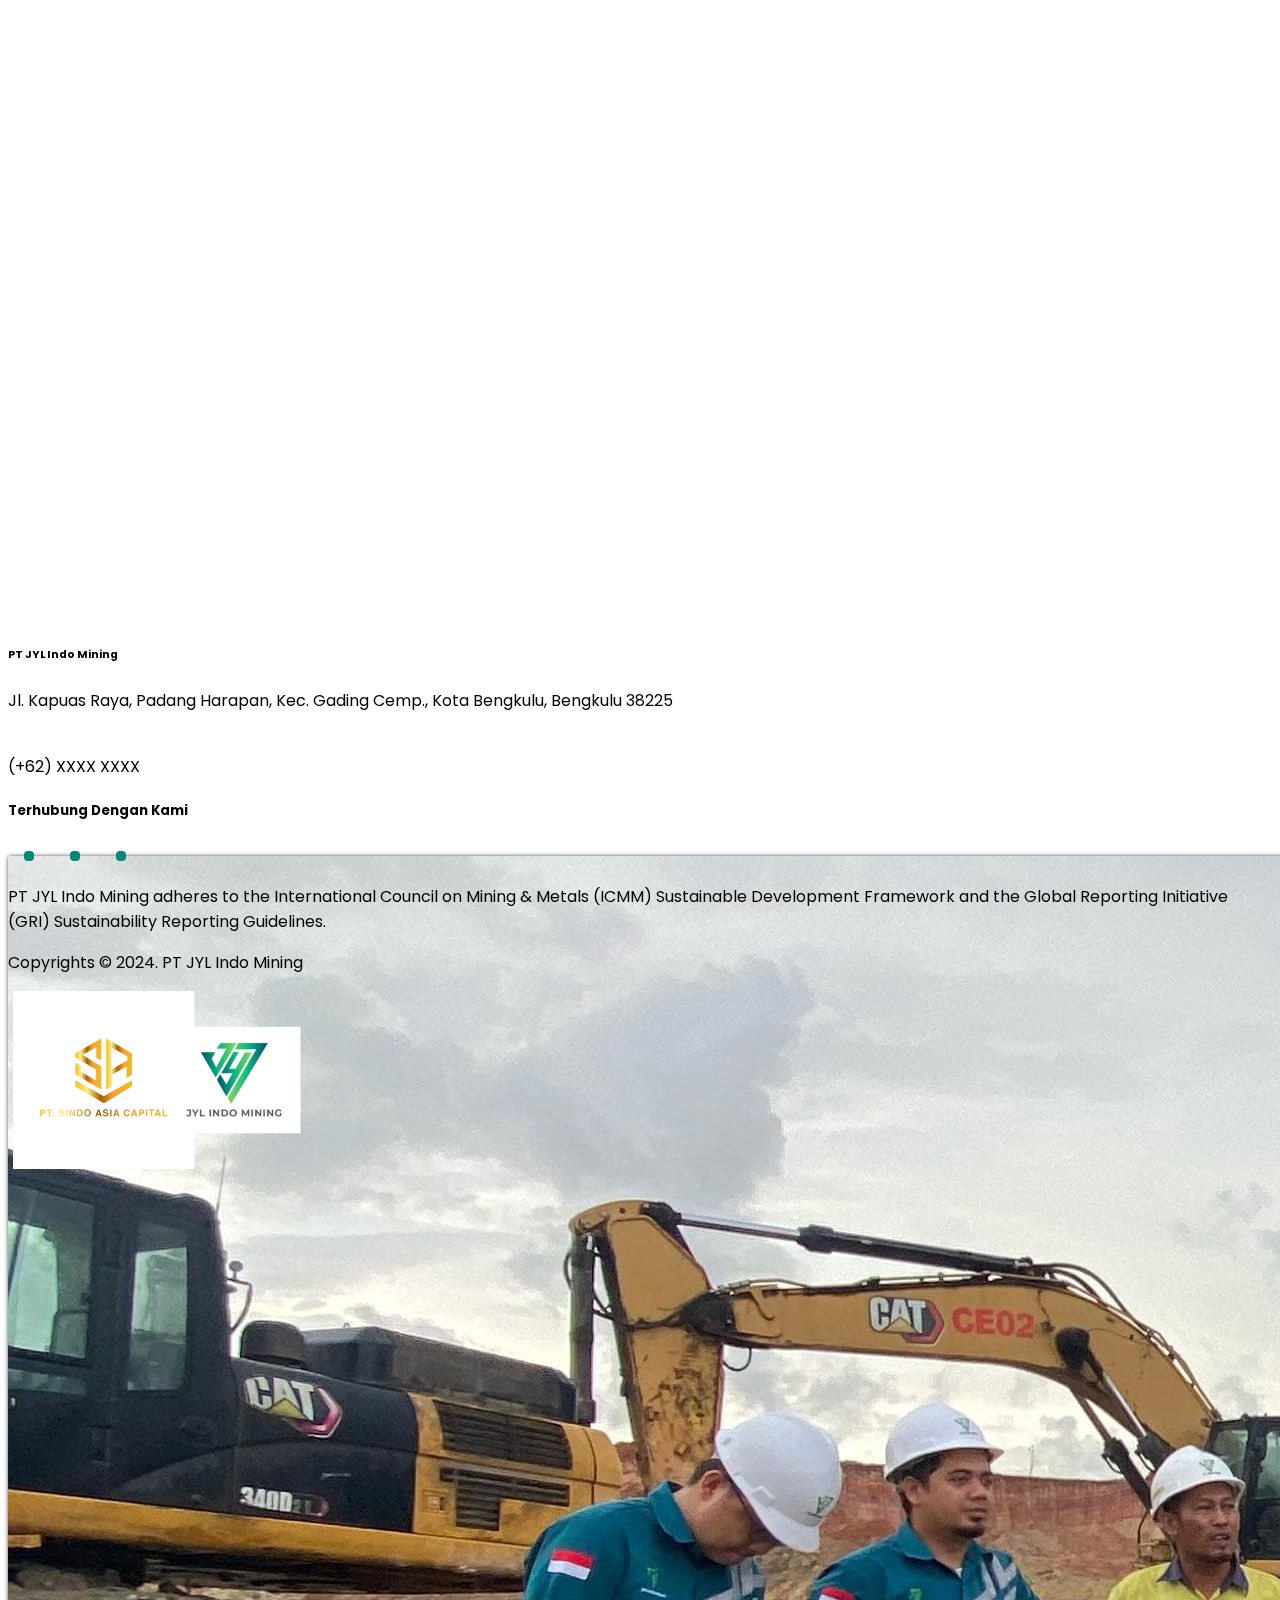
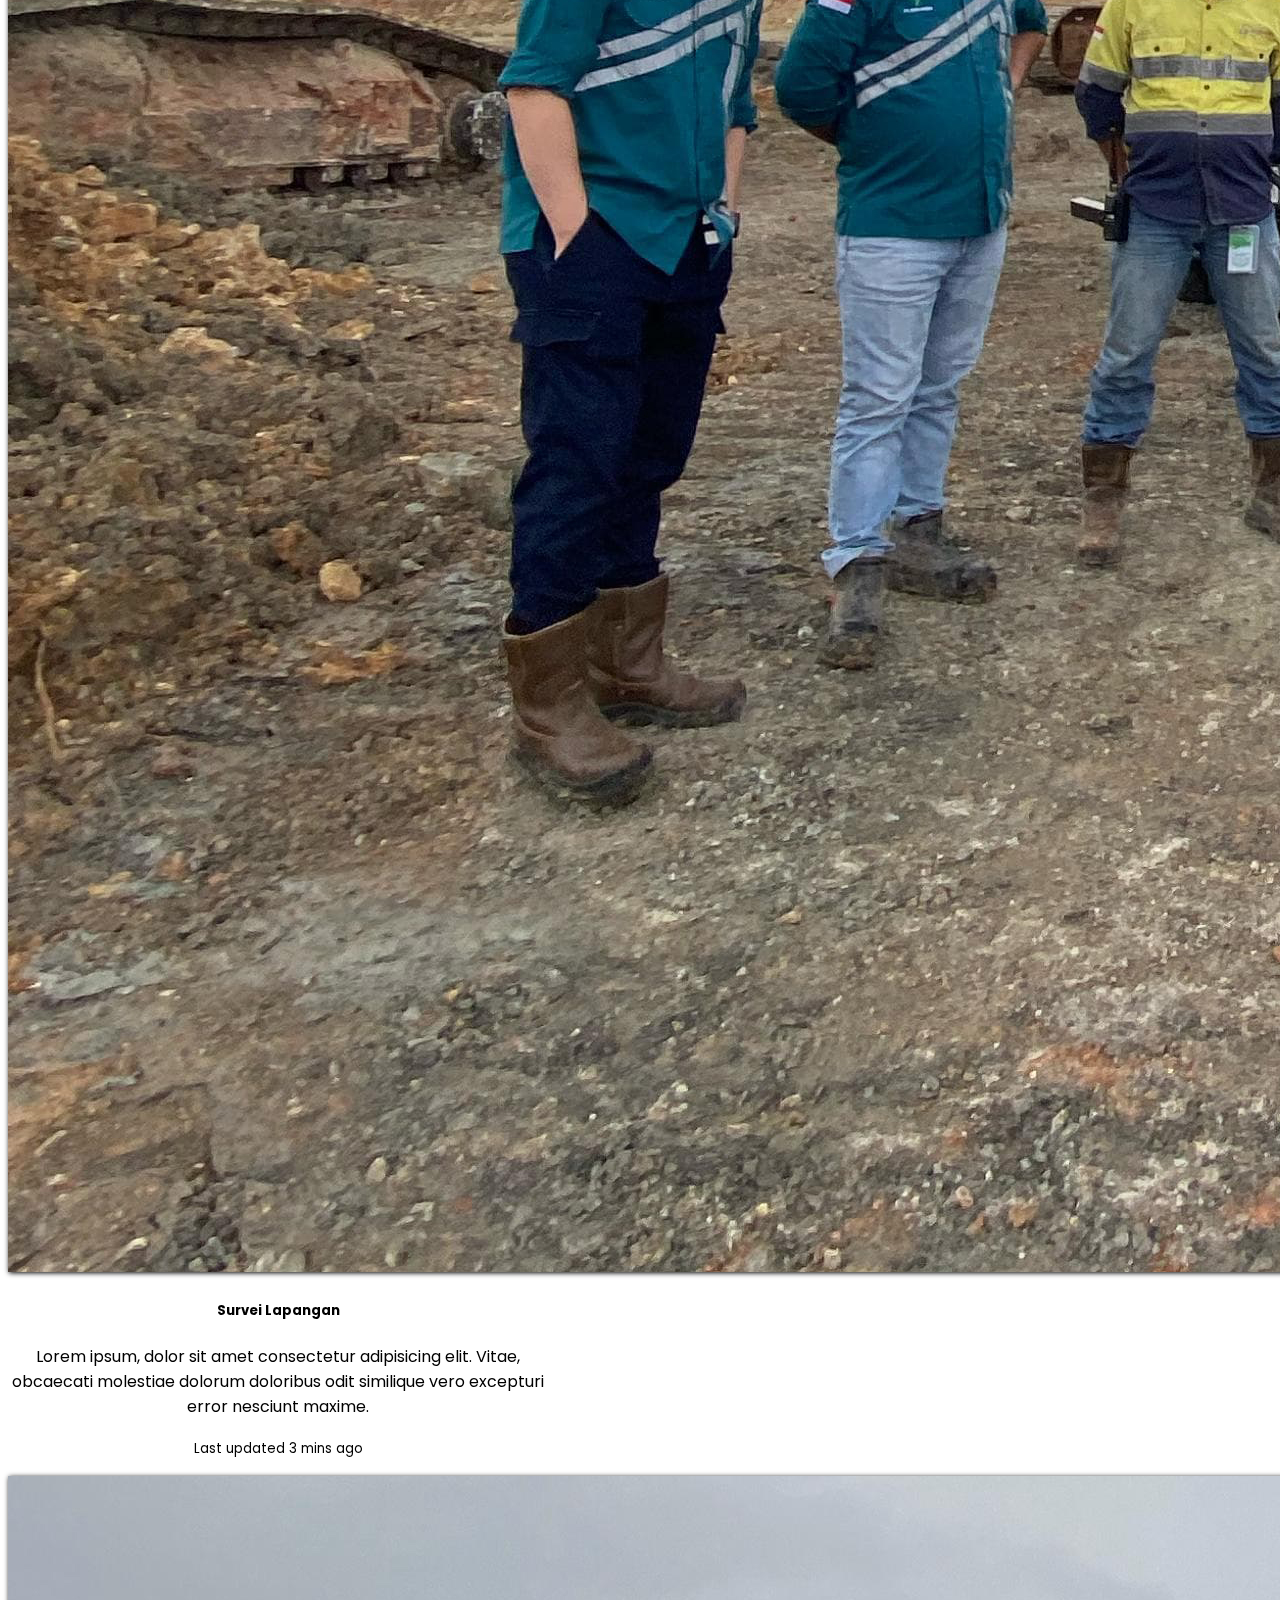
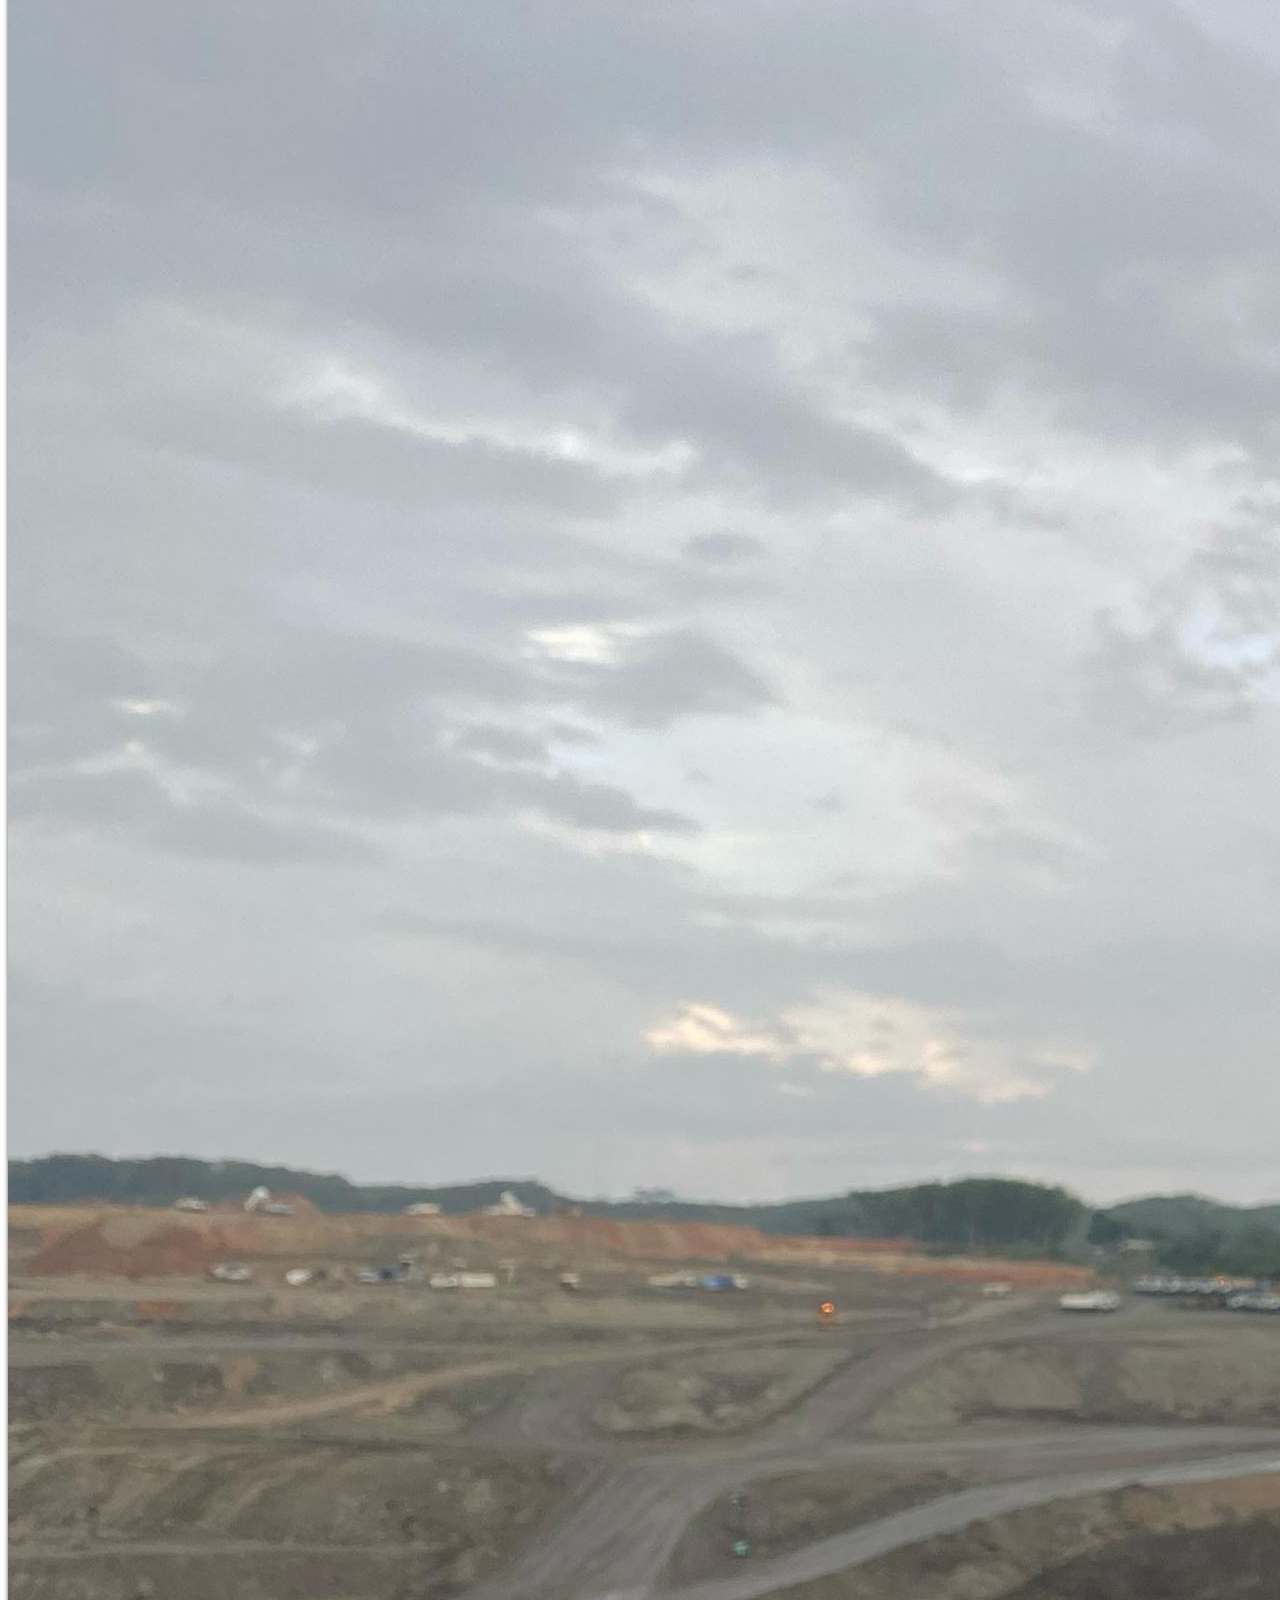
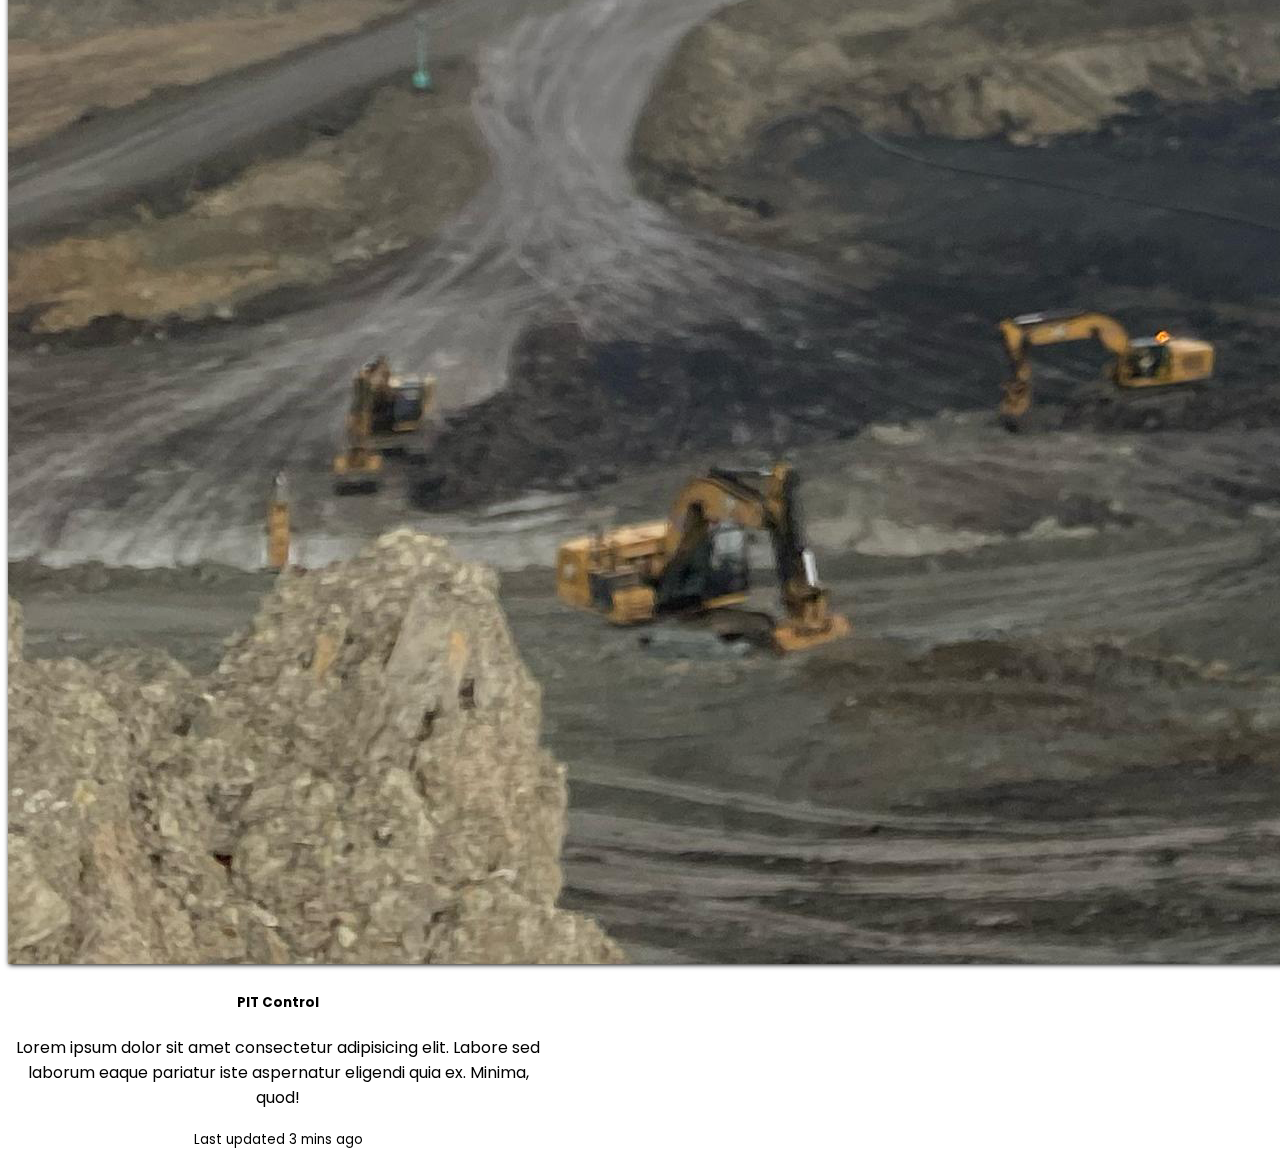
==== commit c9d863b1: "perbaikan tampilan mobile" ====
--- a/index.html
+++ b/index.html
@@ -203,8 +203,8 @@
           </div>
         </div>
         <div class="img-content2">
-          <div class="row">
-            <div class="col-md">
+          <div class="row g-0">
+            <div class="col-md-4">
               <div data-aos="zoom-in-down" data-aos-duration="1000">
                 <img
                   src="img/img-content2/foto-orang.png"
@@ -338,7 +338,7 @@
           <div class="col-md">
             <div class="alamat">
               <h6>PT JYL Indo Mining</h6>
-              <p>Masukkan alamat di sini</p>
+              <p>Jl. Kapuas Raya, Padang Harapan, Kec. Gading Cemp., Kota Bengkulu, Bengkulu 38225</p>
               <br />
               <i data-feather="phone"></i> (+62) XXXX XXXX
             </div>
--- a/style.css
+++ b/style.css
@@ -2,7 +2,6 @@
     font-family: "Poppins", sans-serif;
     box-sizing: border-box;
     scroll-behavior: smooth;
-
 }
 
 .row {
@@ -480,13 +479,15 @@
 
     .content2 .card-img1 {
         width: 70%;
+        display: flex;
+        margin: auto;
     }
 
     .content2 .card {
         width: 80%;
         margin: auto;
         margin-top: 2rem;
-        height: 21rem;
+        height: 20rem;
     }
 
     .content2 .card img {
@@ -514,9 +515,13 @@
     }
 
     .content3 .card {
-        width: 80%;
+        width: 70%;
         margin-top: 1rem;
-        height: 20rem;
+        height: max-content;
+    }
+
+    .content3 .card .card-title {
+        margin-bottom: 2.5rem;
     }
 
     .content3 .card p {
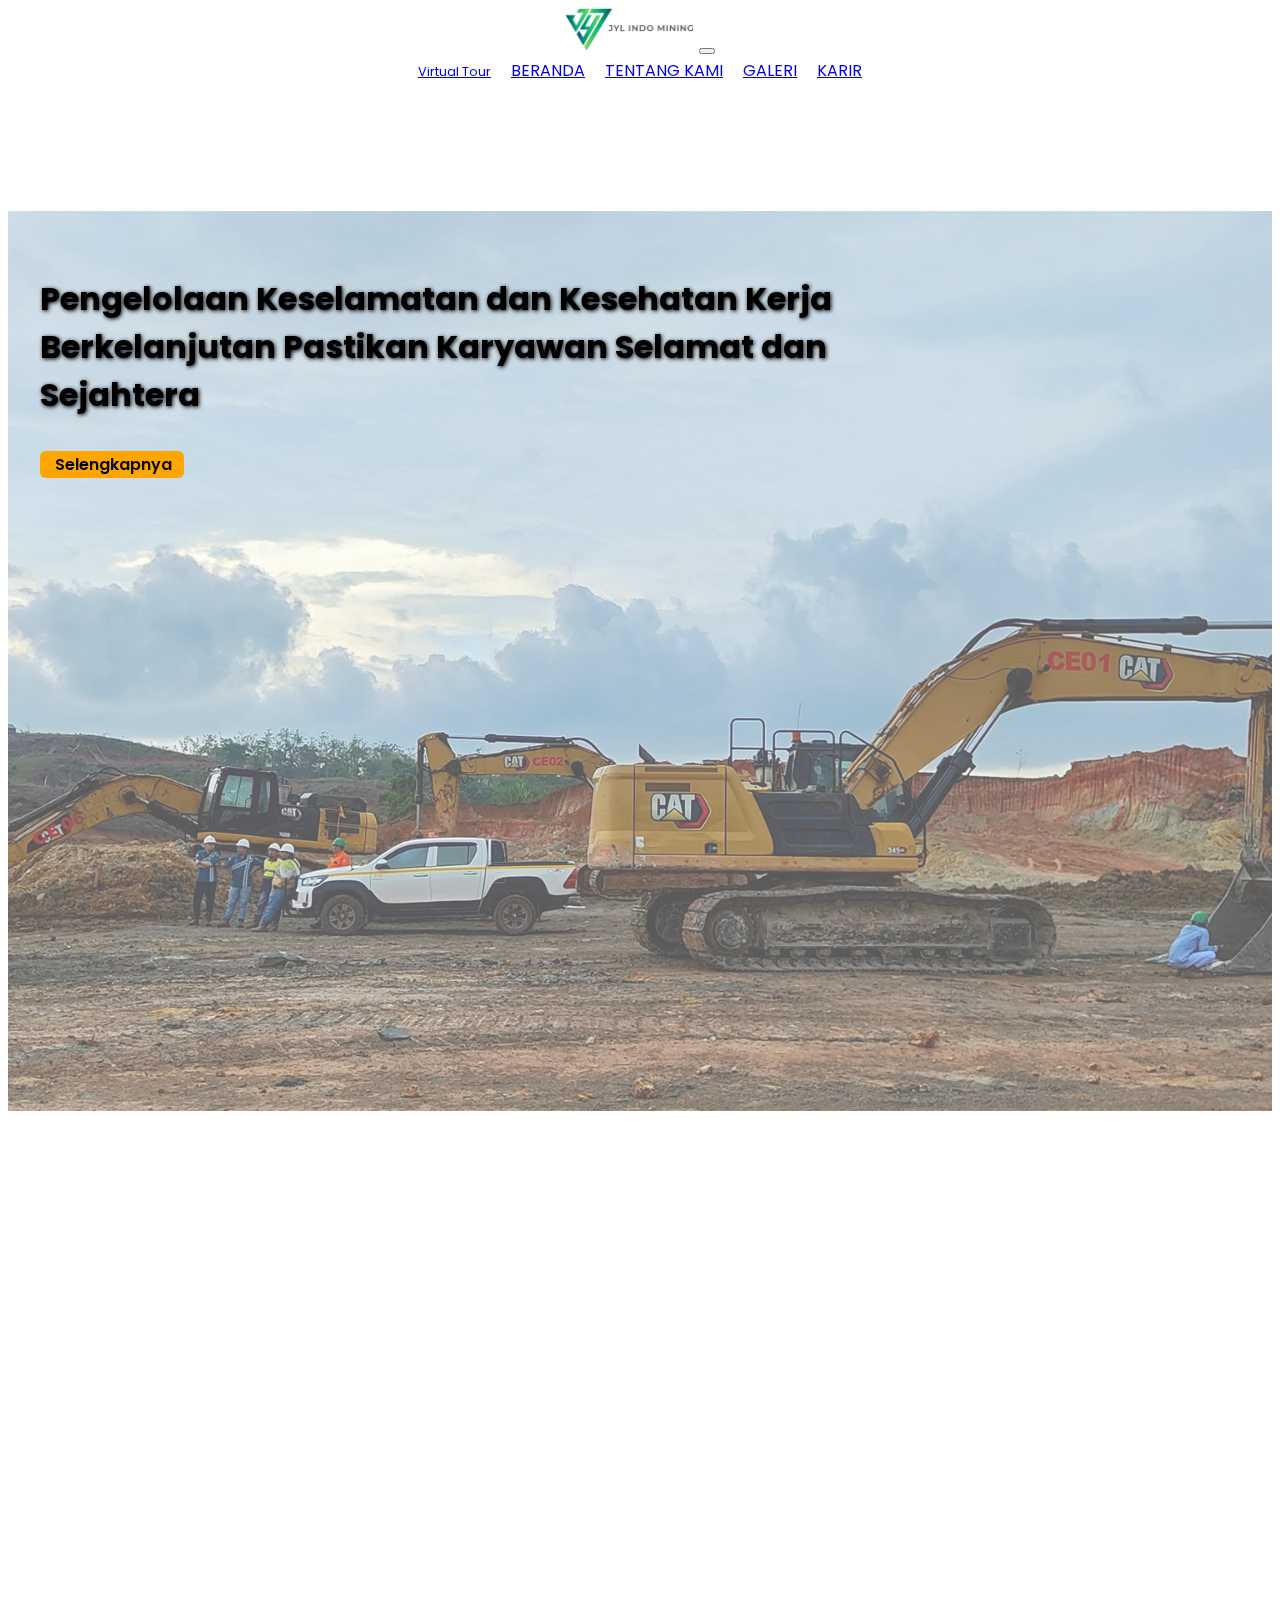
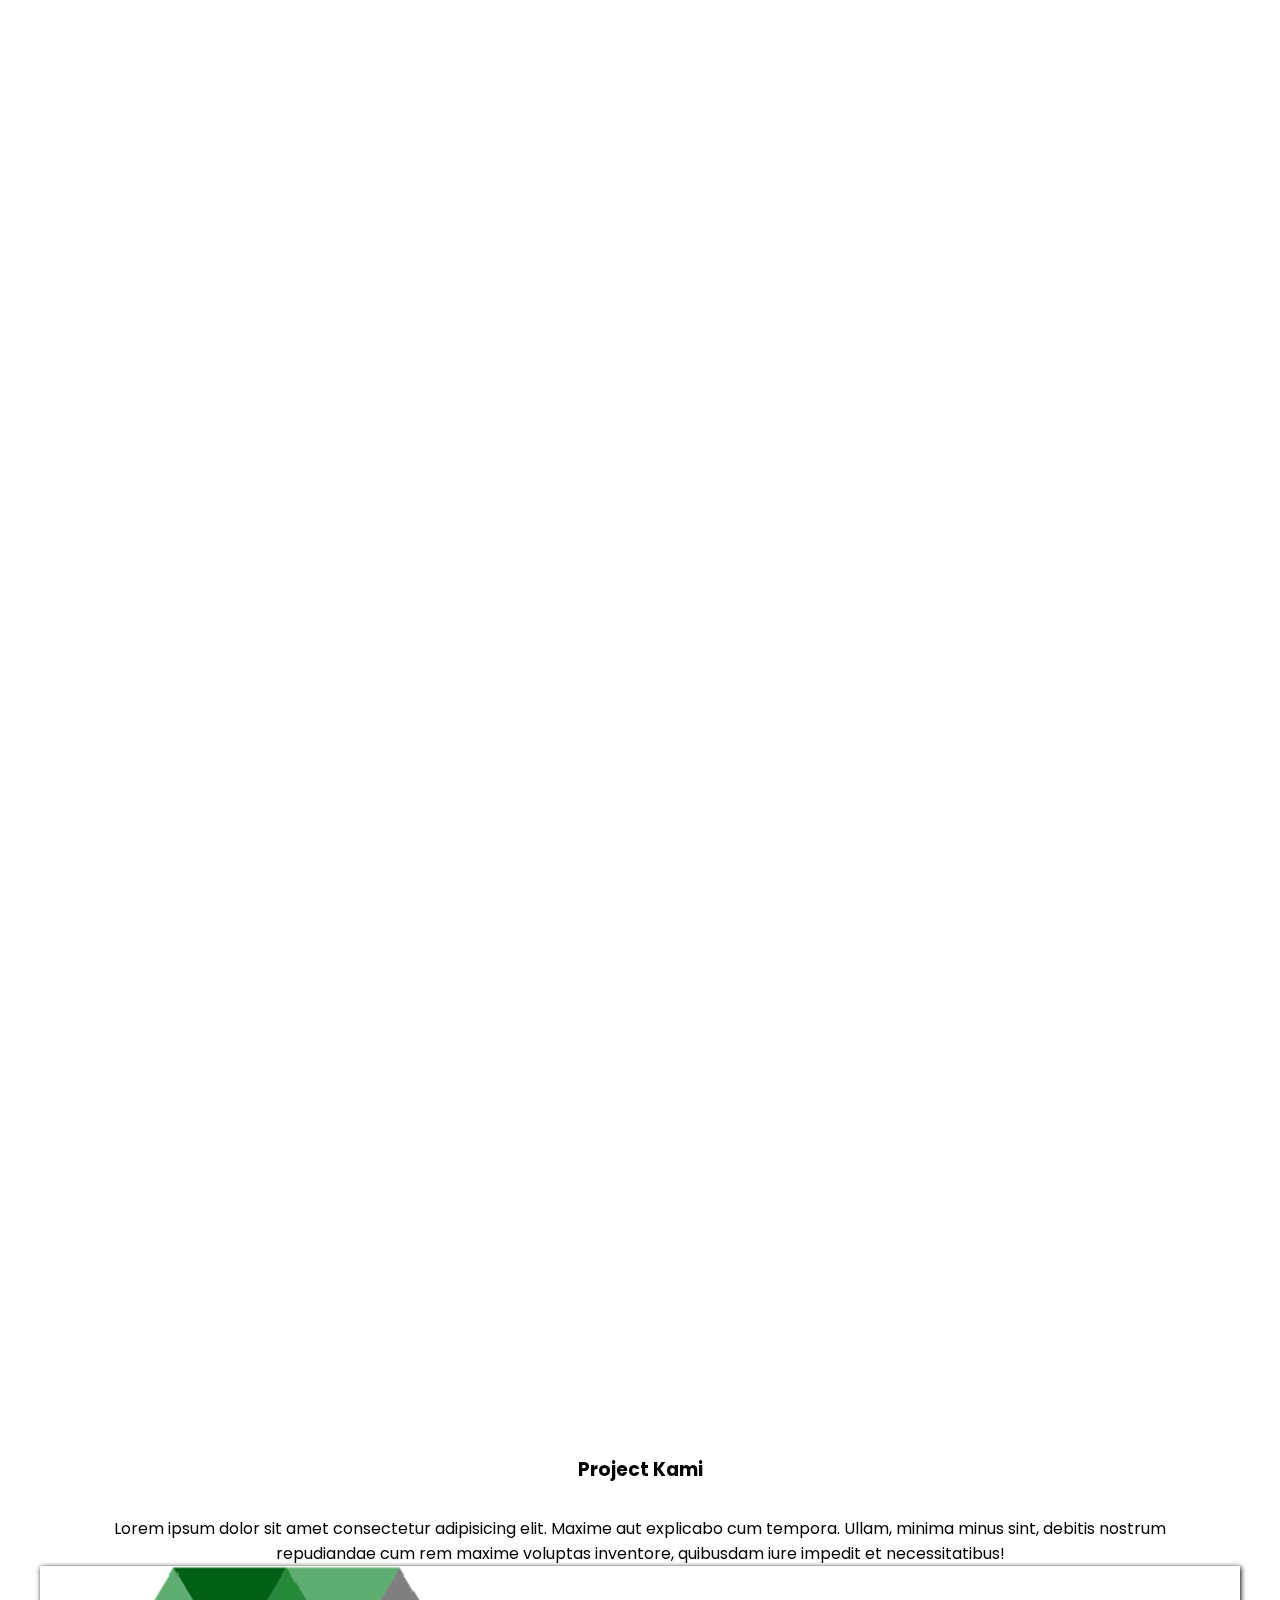
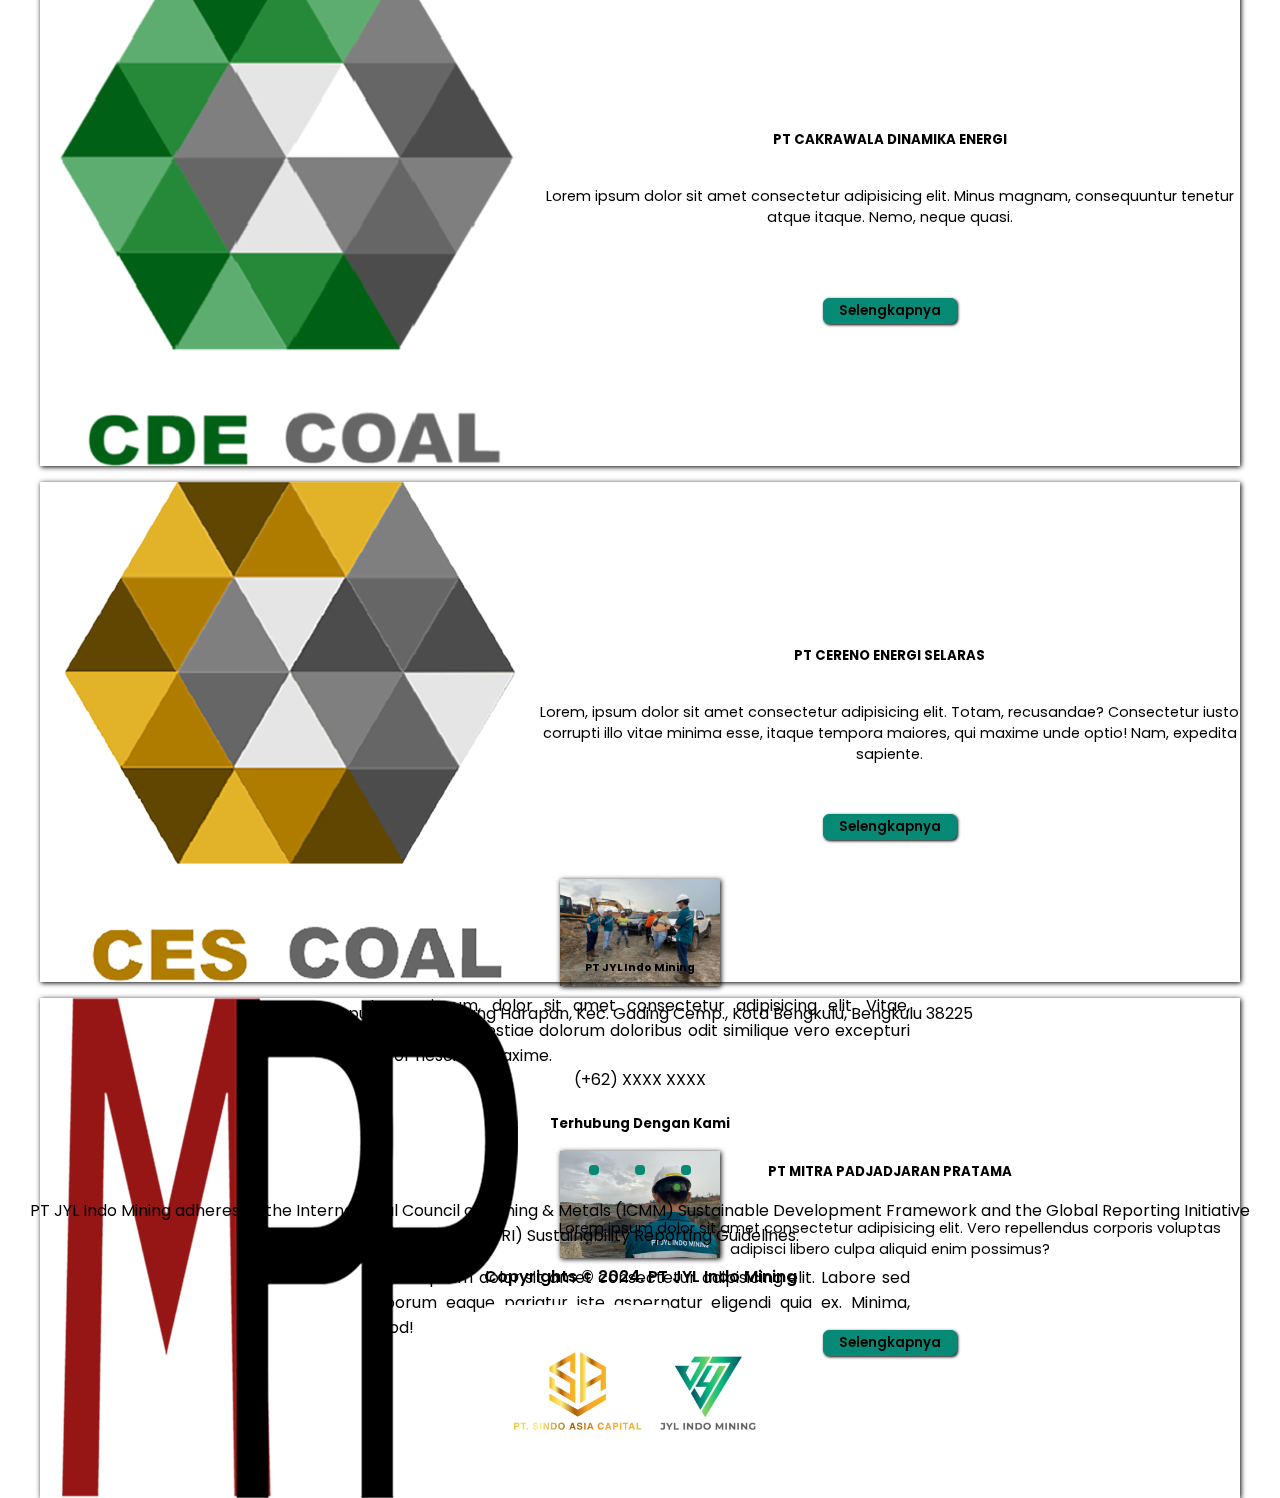
==== commit 97d8c69d: "perbaikan media queries untuk semua tampilan" ====
--- a/index.html
+++ b/index.html
@@ -225,7 +225,6 @@
                       <p class="card-text">Lorem ipsum, dolor sit amet consectetur adipisicing elit. Vitae, obcaecati molestiae dolorum doloribus odit similique vero excepturi error nesciunt maxime.
 
                       </p>
-                      <p class="card-text"><small class="text-muted">Last updated 3 mins ago</small></p>
                     </div>
                   </div>
                 </div>
@@ -241,7 +240,6 @@
                     <div class="card-body">
                       <h5 class="card-title">PIT Control</h5>
                       <p class="card-text">Lorem ipsum dolor sit amet consectetur adipisicing elit. Labore sed laborum eaque pariatur iste aspernatur eligendi quia ex. Minima, quod!</p>
-                      <p class="card-text"><small class="text-muted">Last updated 3 mins ago</small></p>
                     </div>
                   </div>
                 </div>
@@ -272,9 +270,7 @@
         <div class="project d-flex justify-content-center">
           <div
             class="row"
-            data-aos="fade-up"
-            data-aos-easing="linear"
-            data-aos-duration="1500"
+            
           >
             <div class="col-md">
               <div class="card">
@@ -406,3 +402,10 @@
     ></script>
   </body>
 </html>
+
+
+
+
+<!-- data-aos="fade-up"
+            data-aos-easing="linear"
+            data-aos-duration="1500" -->--- a/style.css
+++ b/style.css
@@ -414,6 +414,11 @@
     .navbar {
         text-align: center;
     }
+
+    .navbar .navbar-extra {
+    display: none;
+    }
+
     /* Navbar End */
 
 
@@ -557,22 +562,349 @@
     .footer .company-group {
         text-align: center;
     }
-
 }
     /* Footer End */
 
-
-
-
-
-
-
-
-
-
-
-
-
-
-
-
+/* Small devices (portrait tablets and large phones, 600px and up) */
+@media only screen and (min-width: 600px) {
+    /* Navbar */
+    .navbar {
+        text-align: center;
+    }
+
+
+    /* Navbar End */
+
+    /* Landing Page */
+    .landing-page h3 {
+        font-size: 1.2rem;
+        width: 70%;
+        margin: 2rem 0 1rem 0;
+    }
+
+    .landing-page .readmore {
+        font-size: 0.8rem;
+    }
+    /* Landing Page End */
+
+    /* Content 1 */
+    .content1 {
+        height: 220vh;
+    }
+
+    .content1 h3 {
+        margin: 2rem 0 1rem 0;
+        text-align: center;
+    }
+
+    .content1 .pTujuan {
+        text-align: center;
+        width: 80%;
+        margin: auto;
+    }
+
+    .content1 .card {
+    display: flex;
+        margin: auto;
+        margin-top: 2rem;
+        width: 40%;
+    }
+
+    .content1 .card-text {
+        display: none;
+    }
+    /* Content 1 End */
+
+    /* Content 2 */
+    .content2 {
+        height: 420vh;
+    }
+
+    .content2 h3 {
+        margin-top: 2rem;
+        font-size: 1.3rem;
+    }
+
+    .content2 .readmore {
+        font-size: 0.8rem;
+    }
+
+    .content2 .card-img1 {
+        width: 50%;
+        display: flex;
+        margin: auto;
+    }
+
+    .content2 .card {
+        width: 70%;
+        margin: auto;
+        margin-top: 2rem;
+        height: 30rem;
+    }
+
+    .content2 .card img {
+        margin-top: -3rem;
+        width: 93%;
+    }
+    /* Content 2 End */
+
+    /* Content 3 */
+    .content3 {
+        height: 380vh;
+    }
+    .content3 h3 {
+        margin-top: 2rem;
+    }
+
+    .content3 .text-content3 {
+        width: 90%;
+        margin-bottom: -1rem;
+    }
+
+    .content3 .card {
+        width: 50%;
+        margin-top: 1rem;
+        height: max-content;
+    }
+
+    .content3 .card .card-title {
+        margin-bottom: 2rem;
+    }
+
+    .content3 .card .card-text {
+        margin-bottom: 3rem;
+    }
+    /* Content 3 End */
+
+    /* Footer */
+    .footer .alamat {
+        text-align: center;
+    }
+
+    .footer .text3 {
+        text-align: center;
+        margin: 1rem 0 1rem 0;
+        border-radius: 4px;
+        -webkit-border-radius: 4px;
+        -moz-border-radius: 4px;
+        -ms-border-radius: 4px;
+        -o-border-radius: 4px;
+    }
+
+    .footer .info-company {
+        text-align: center;
+        margin-top: 1rem;
+    }
+
+    .footer .copyright {
+        text-align: center;
+        font-weight: 600;
+    }
+
+    .footer .company-group {
+        text-align: center;
+    }
+}
+    /* Footer End */
+
+/* Medium devices (landscape tablets, 768px and up) */
+@media only screen and (min-width: 768px) {
+    /* Navbar */
+
+    /* Navbar End */
+
+    /* Landing Page */
+    .landing-page h3 {
+        margin: 8rem 0 2rem 2rem;
+        font-size: 2rem;
+    }
+
+    .landing-page .readmore {
+        font-size: 1rem;
+        margin: 0 0 0 2rem;
+    }
+    /* Landing Page End */
+
+    /* Content 1 */
+    .content1 {
+        height: 100vh;
+    }
+
+    .content1 .card {
+        width: 100%;
+        display: grid;
+    }
+    /* Content 1 End */
+
+    /* Content 2 */
+    .content2 {
+        height: 100vh;
+    }
+
+    .content2 h3 {
+        margin: 3rem 0 2rem 2rem;
+        font-size: 2rem;
+    }
+
+    .content2 .readmore {
+        margin: 0 0 10rem 2rem;
+        font-size: 1rem;
+    }
+
+    .content2 .card-img1 {
+        width: 100%;
+    }
+
+    .content2 .card {
+        width: 90%;
+        height: max-content;
+        height: 30rem;
+    }
+
+    .content2 .card img {
+        width: 10rem;
+        position: relative;
+    }
+
+    .content2 .card-body {
+        margin: -4rem 0 0 0;
+    }
+
+    .content2 .card p {
+        text-align: justify;
+    }
+    /* Content 2 End */
+
+    /* Content 3 */
+    .content3 {
+        height: 100vh;
+    }
+
+    .content3 h3 {
+        margin: 3rem 0 2rem 0;
+    }
+
+    .content3 .text-content3 p {
+        margin: 0 0 3rem 0;
+    }
+
+    .content3 .card {
+        width: 100%;
+    }
+
+    .content3 .btn-content3 {
+        margin-top: 3rem;
+    }
+    /* Content 3 End */
+
+    /* Footer */
+    
+    /* Footer End */
+}
+
+/* Large devices (laptops/desktops, 992px and up) */
+@media only screen and (min-width: 992px) {
+    /* Navbar */
+
+    /* Navbar End */
+
+    /* Landing Page */
+
+    /* Landing Page End */
+
+    /* Content 1 */
+    .content1 .card-text {
+        display: grid;
+    }
+    /* Content 1 End */
+
+    /* Content 2 */
+
+
+    .content2 h3 {
+        margin: 2rem 0 1rem 2rem;
+        font-size: 1.5rem;
+    }
+    .content2 .readmore {
+        margin: 0 0 1rem 2rem;
+        font-size: 0.8rem;
+    }
+
+    .content2 .card-img1 {
+        width: 100%;
+        margin-top: -6rem;
+    }
+
+    .content2 .card {
+        height: 20rem;
+    }
+    /* Content 2 End */
+
+    /* Content 3 */
+    .content3 {
+        height: 120vh;
+    }
+
+    .content3 h3 {
+        margin: 1rem 0 2rem 0;
+    }
+
+    .content3 .text-content3 p {
+        margin: 0 0 1rem 0;
+    }
+
+    .content3 .card {
+        width: 95%;
+    }
+
+    .content3 .card .card-text {
+        margin-bottom: 0;
+    }
+    /* Content 3 End */
+
+    /* Footer */
+    
+    /* Footer End */
+}
+
+/* Extra large devices (large laptops and desktops, 1200px and up) */
+@media only screen and (min-width: 1200px) {
+    /* Navbar */
+
+    /* Navbar End */
+
+    /* Landing Page */
+
+    /* Landing Page End */
+
+    /* Content 1 */
+    .content1 h3 {
+        text-align: start;
+    }
+
+    .content1 .pTujuan {
+        text-align: start;
+        margin: 0 0 0 0;
+    }
+    /* Content 1 End */
+
+    /* Content 2 */
+    .content2 .card {
+        height: 15rem;
+    }
+    /* Content 2 End */
+
+    /* Content 3 */
+    .content3 .card .card-title {
+        margin-bottom: 1rem;
+    }
+
+    .content3 .card .card-text {
+        font-size: 0.9rem;
+    }
+    /* Content 3 End */
+
+    /* Footer */
+    
+    /* Footer End */
+}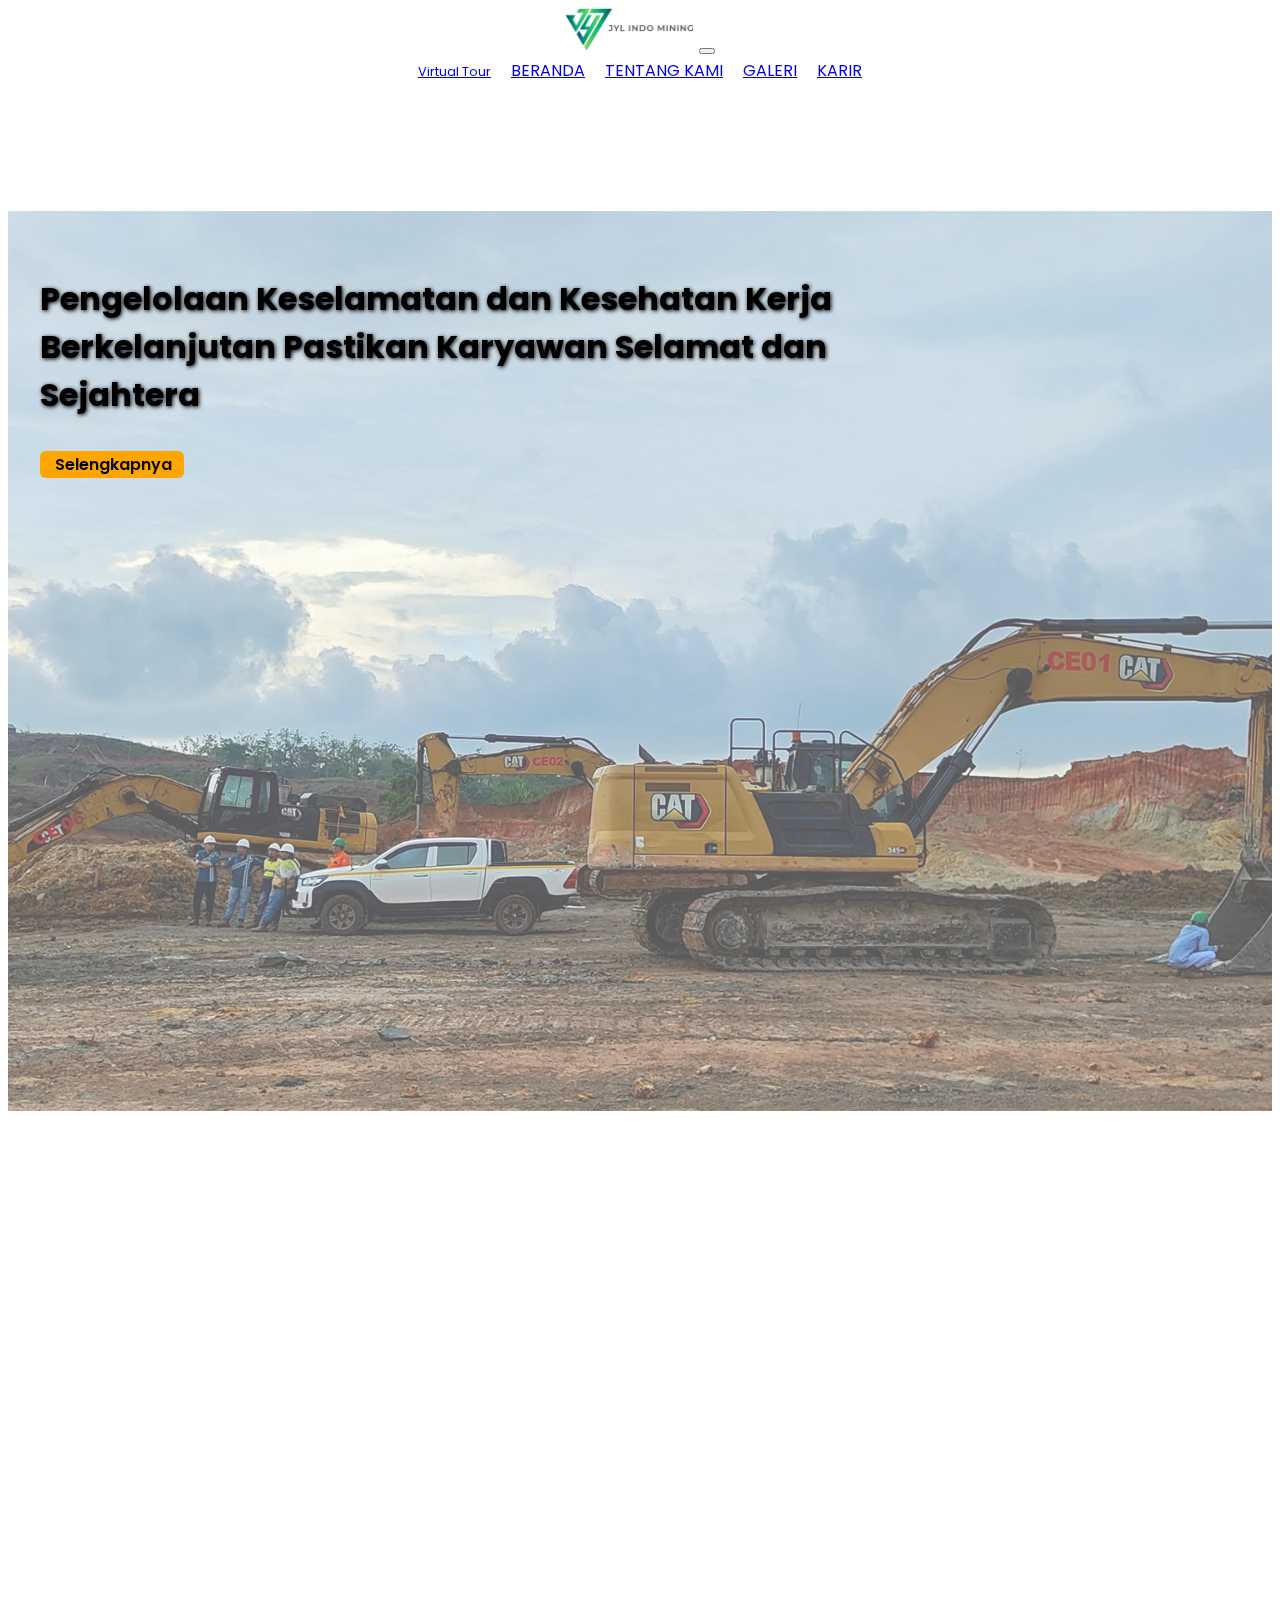
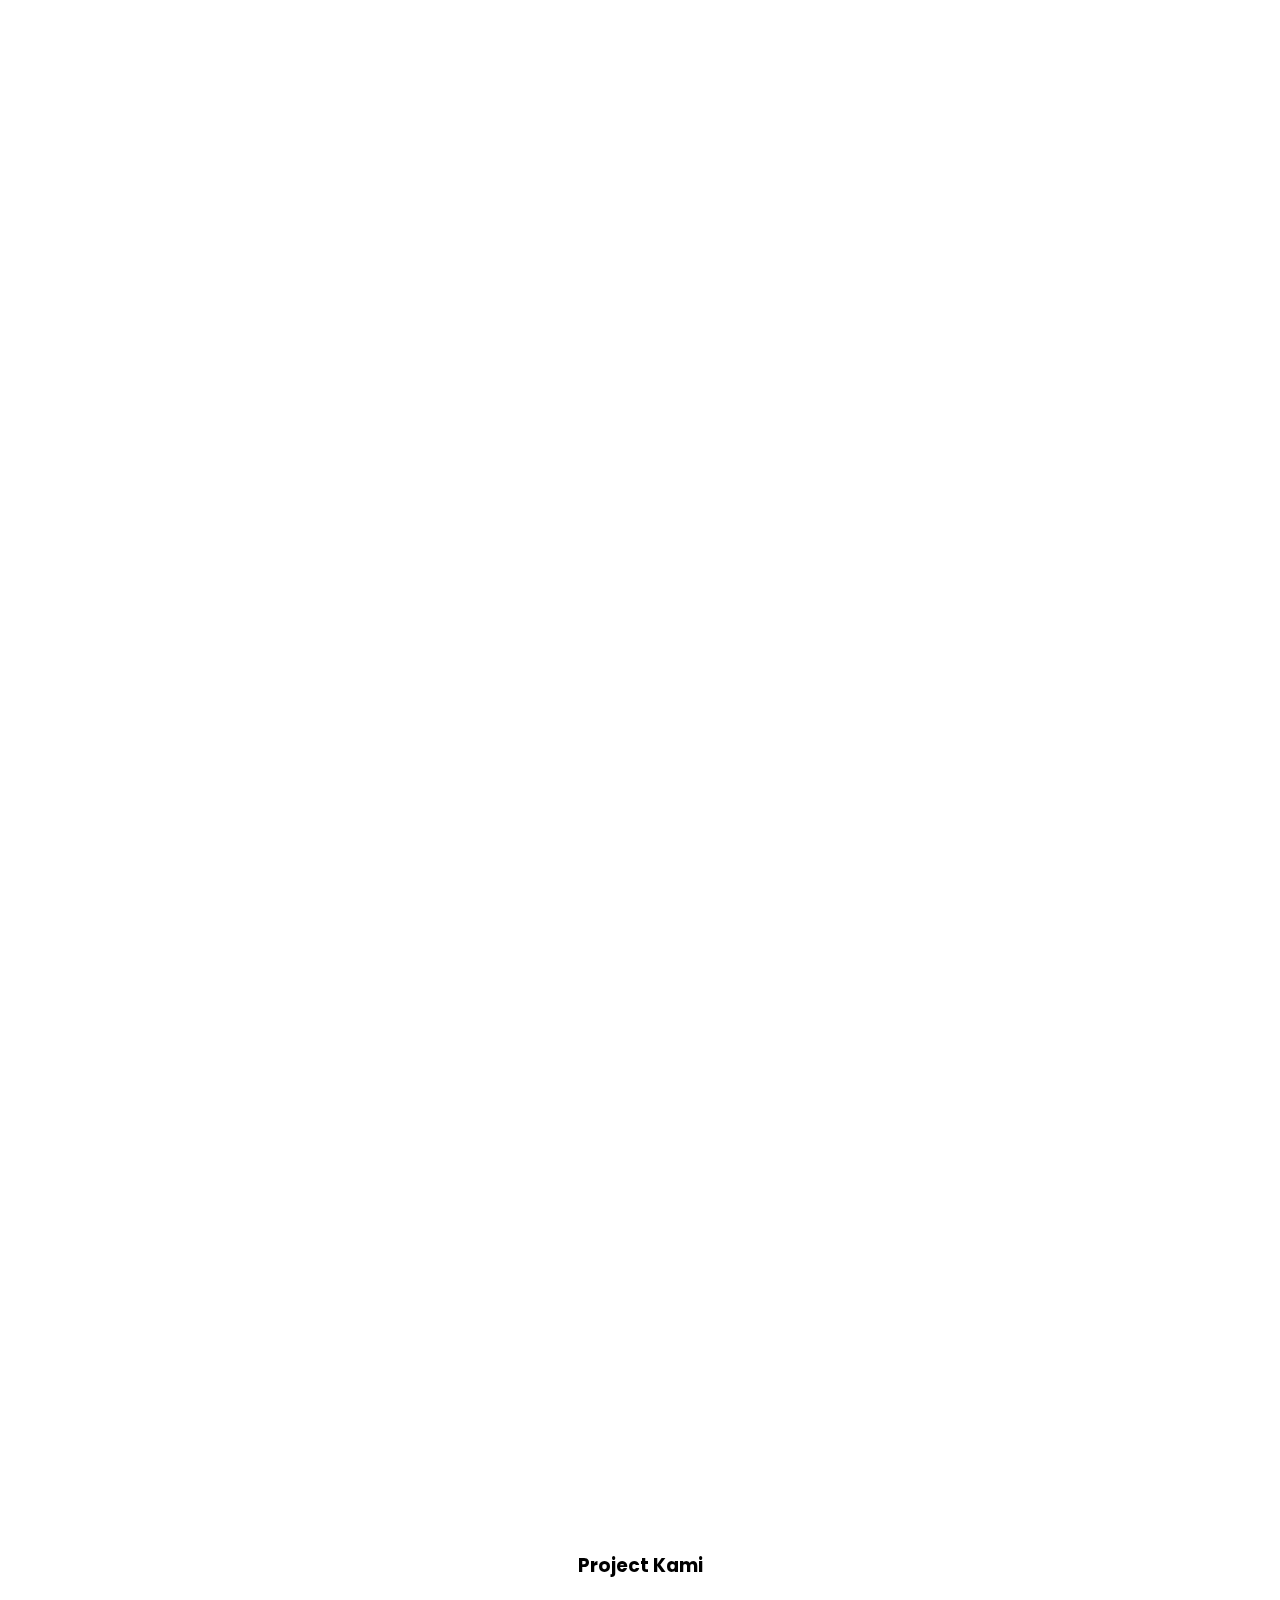
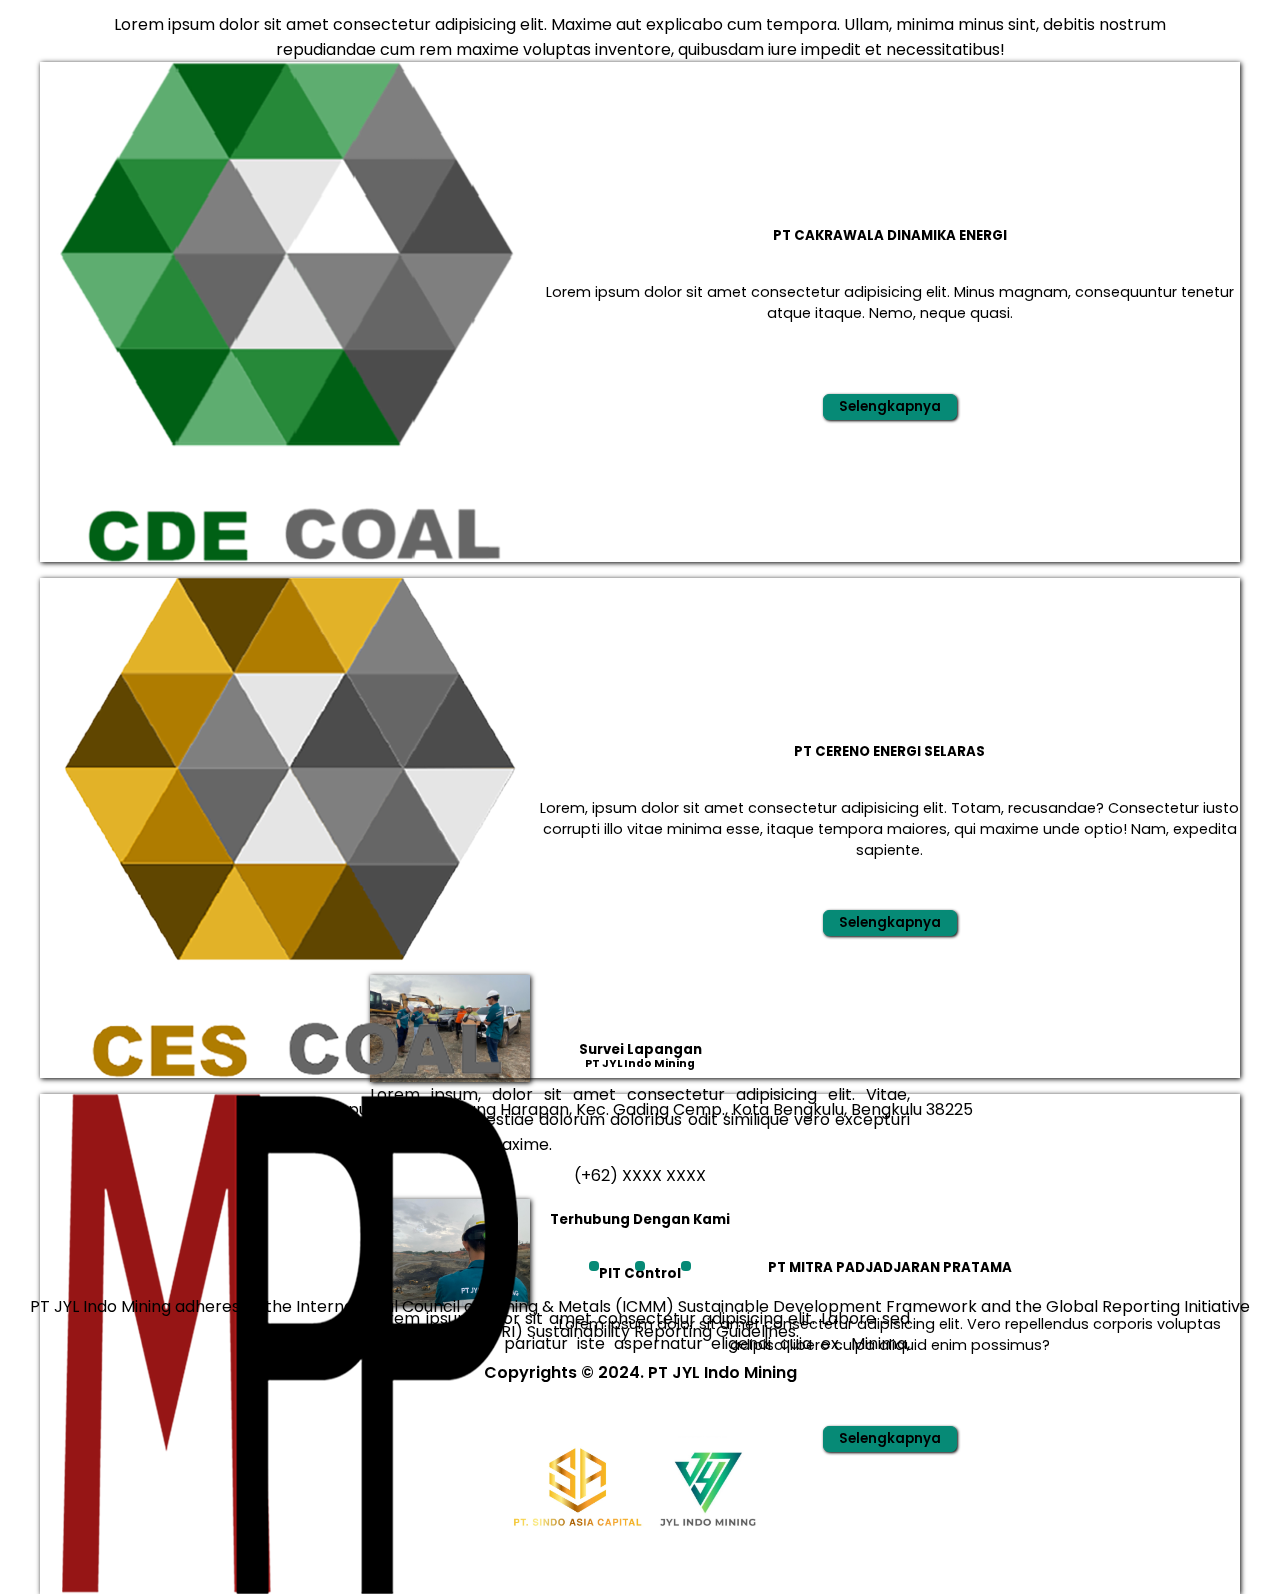
==== commit ed73925e: "penambahan icon pada tittle" ====
--- a/index.html
+++ b/index.html
@@ -30,6 +30,7 @@
 
     <!-- CSS Saya -->
     <link rel="stylesheet" href="style.css" />
+    <link rel="Icon" href="logo/JYL SVG.png">
 
     <title>JYL Indo Mining</title>
   </head>
--- a/style.css
+++ b/style.css
@@ -492,7 +492,7 @@
         width: 80%;
         margin: auto;
         margin-top: 2rem;
-        height: 20rem;
+        height: 16rem;
     }
 
     .content2 .card img {
@@ -639,7 +639,7 @@
         width: 70%;
         margin: auto;
         margin-top: 2rem;
-        height: 30rem;
+        height: 26rem;
     }
 
     .content2 .card img {
@@ -650,7 +650,7 @@
 
     /* Content 3 */
     .content3 {
-        height: 380vh;
+        height: 390vh;
     }
     .content3 h3 {
         margin-top: 2rem;
@@ -822,7 +822,7 @@
 
 
     .content2 h3 {
-        margin: 2rem 0 1rem 2rem;
+        margin: 4rem 0 1rem 2rem;
         font-size: 1.5rem;
     }
     .content2 .readmore {
@@ -838,6 +838,11 @@
     .content2 .card {
         height: 20rem;
     }
+
+    .content2 .card img {
+        display: flex;
+        justify-content: center;
+    }
     /* Content 2 End */
 
     /* Content 3 */
@@ -886,9 +891,17 @@
         text-align: start;
         margin: 0 0 0 0;
     }
+
+    .content1 .card {
+        width: 85%;
+    }
     /* Content 1 End */
 
     /* Content 2 */
+    .content2 h3 {
+        margin-top: 8rem;
+    }
+
     .content2 .card {
         height: 15rem;
     }
